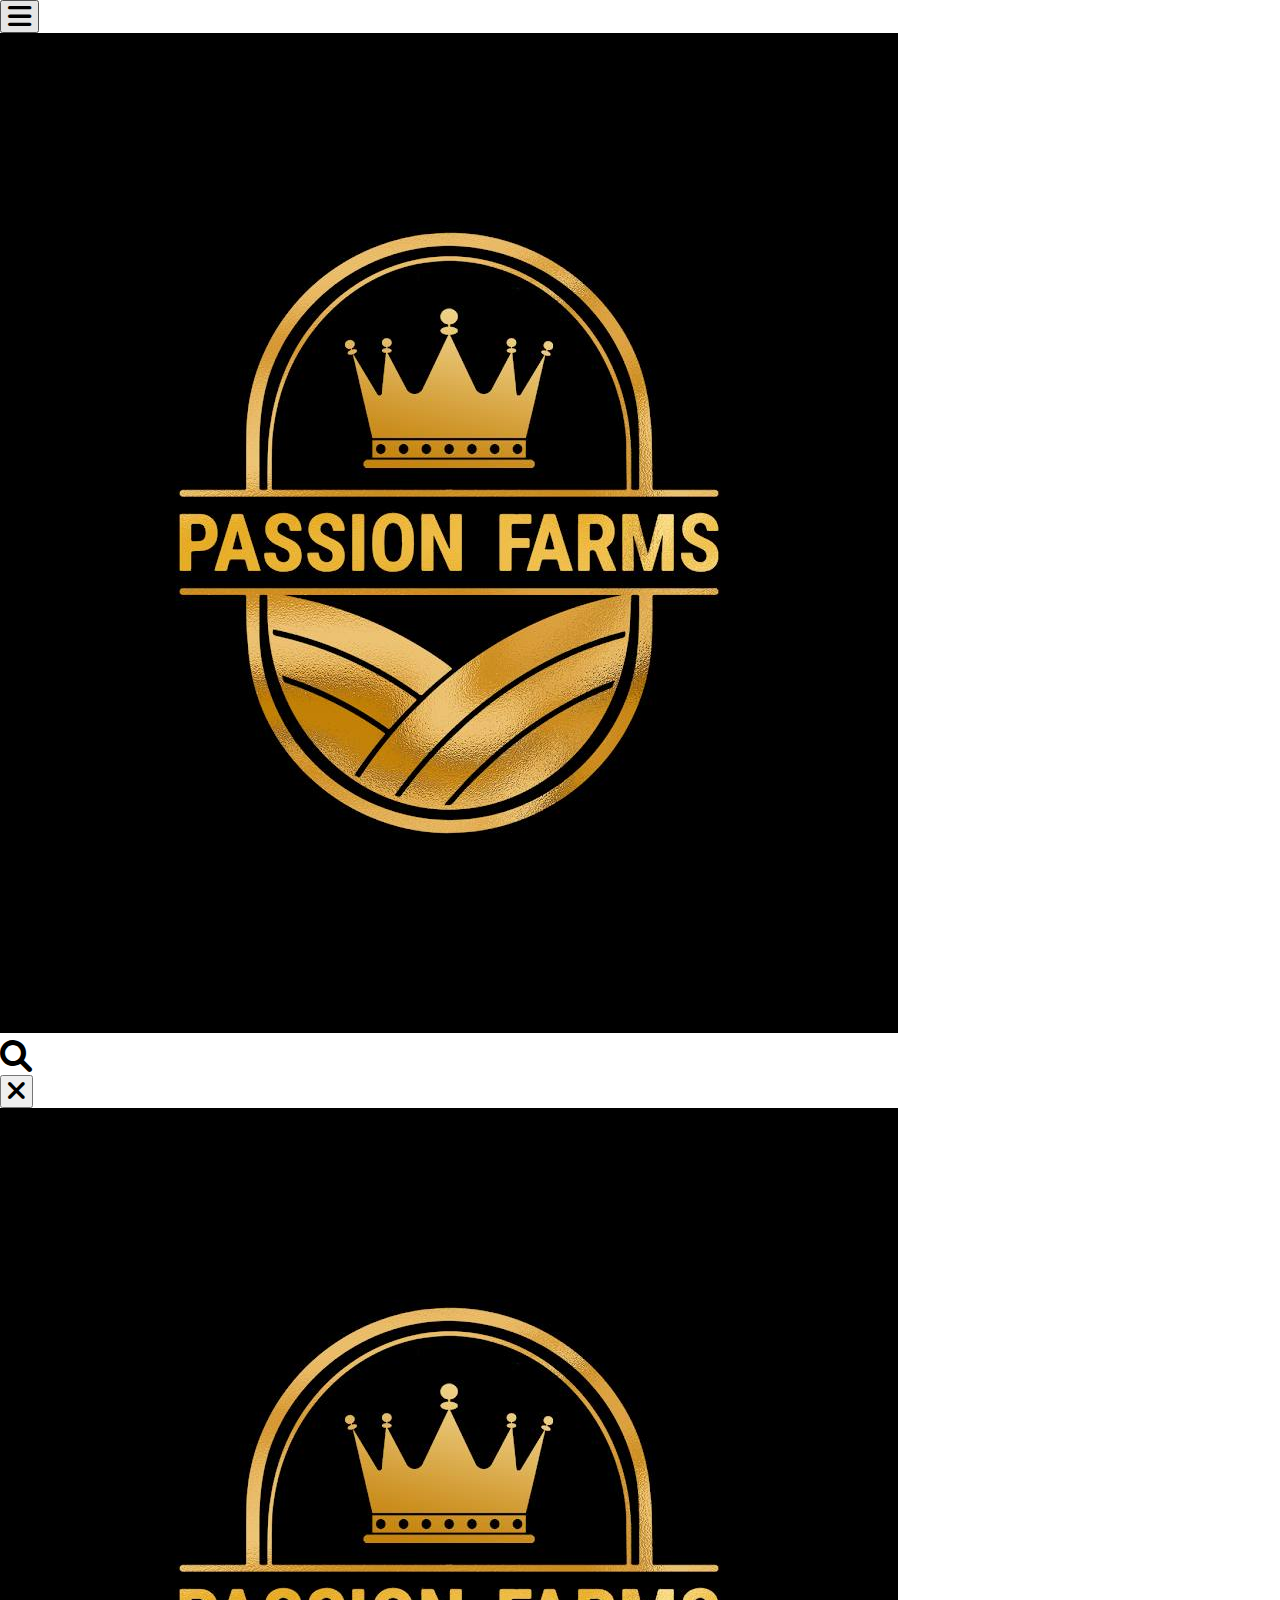
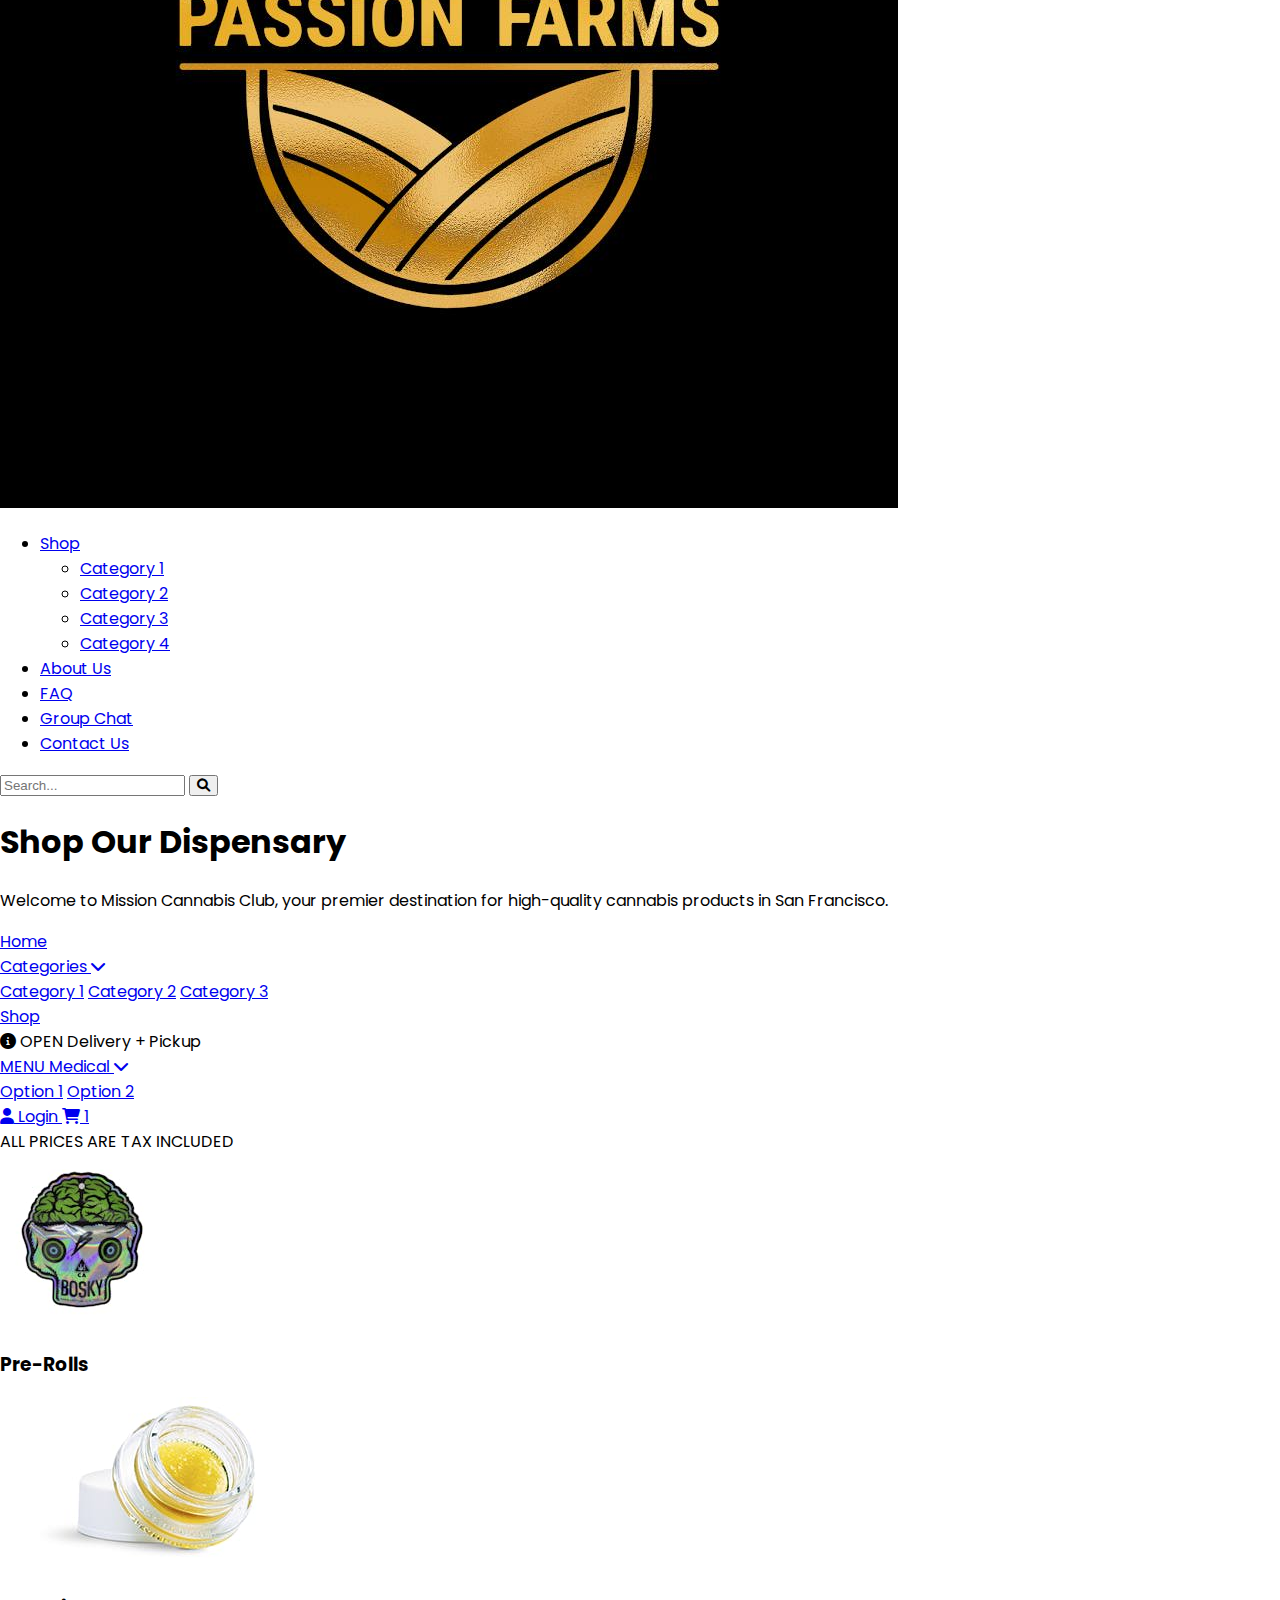
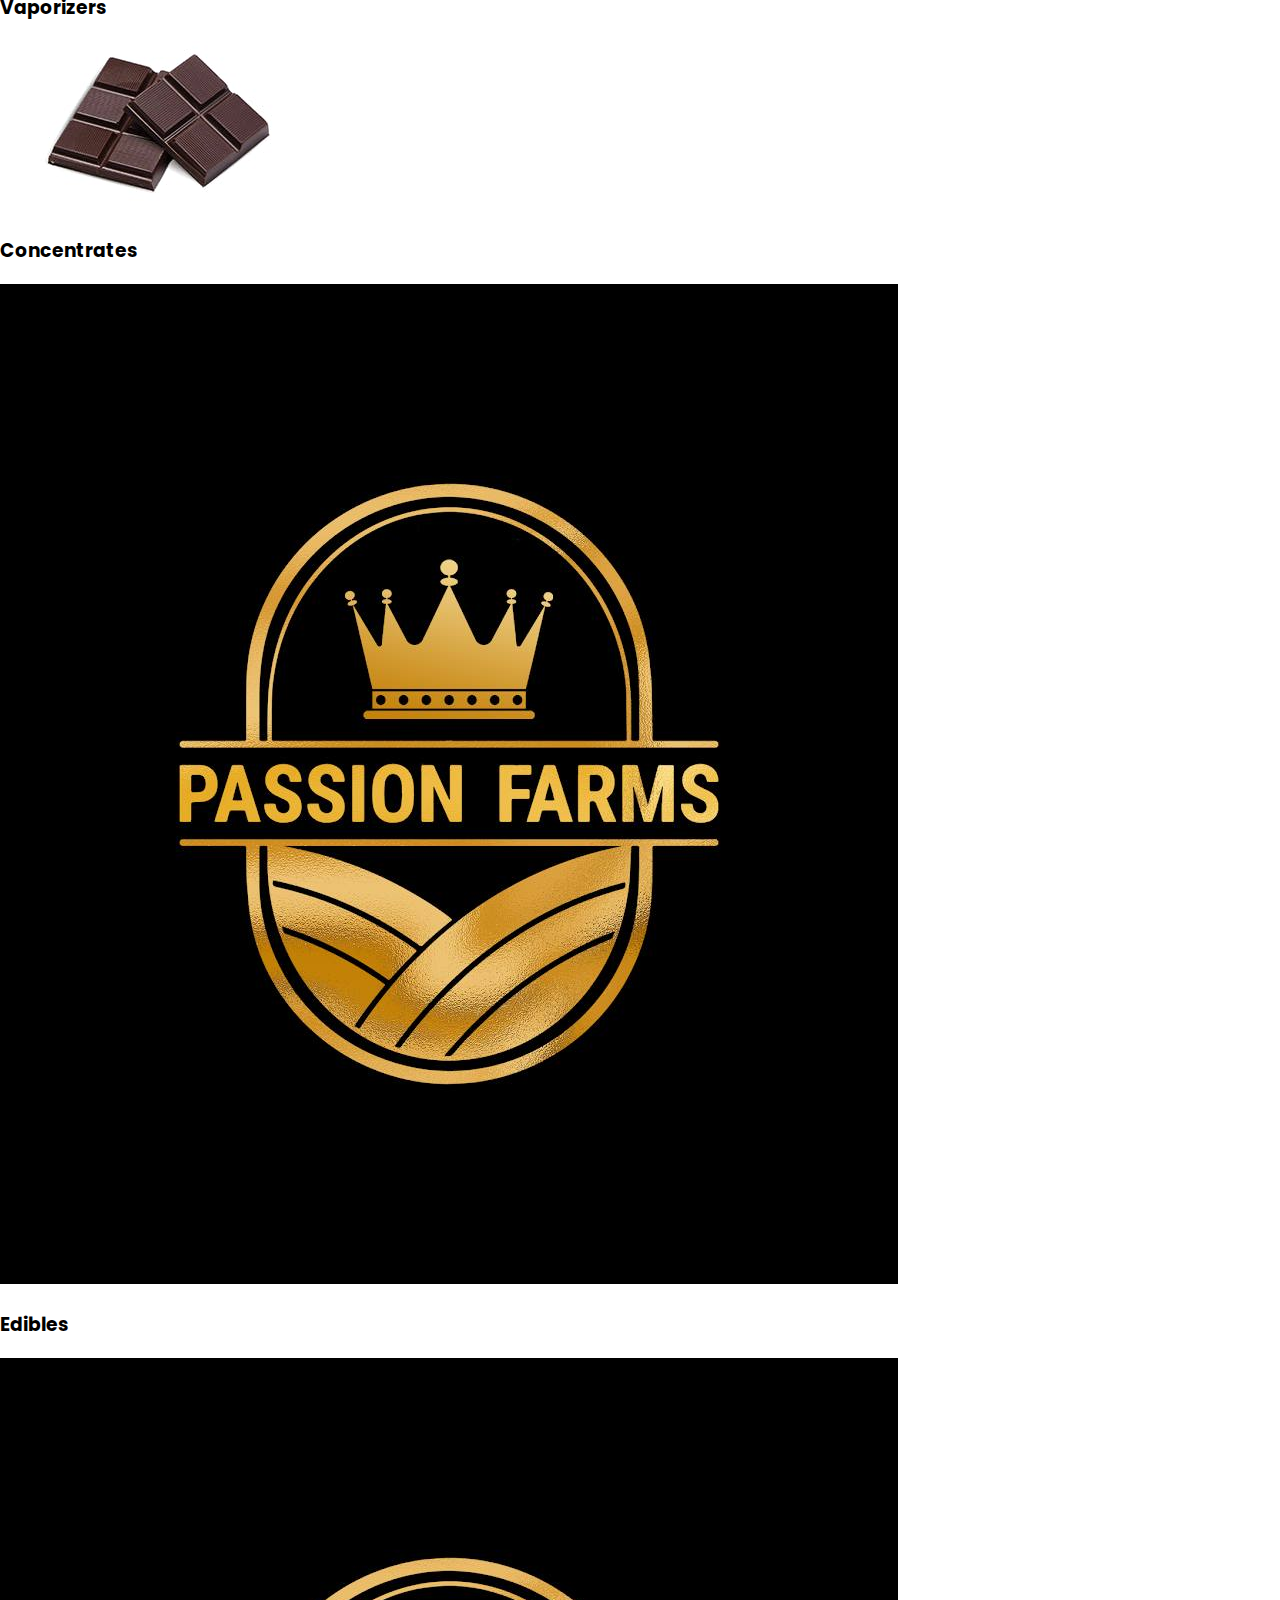
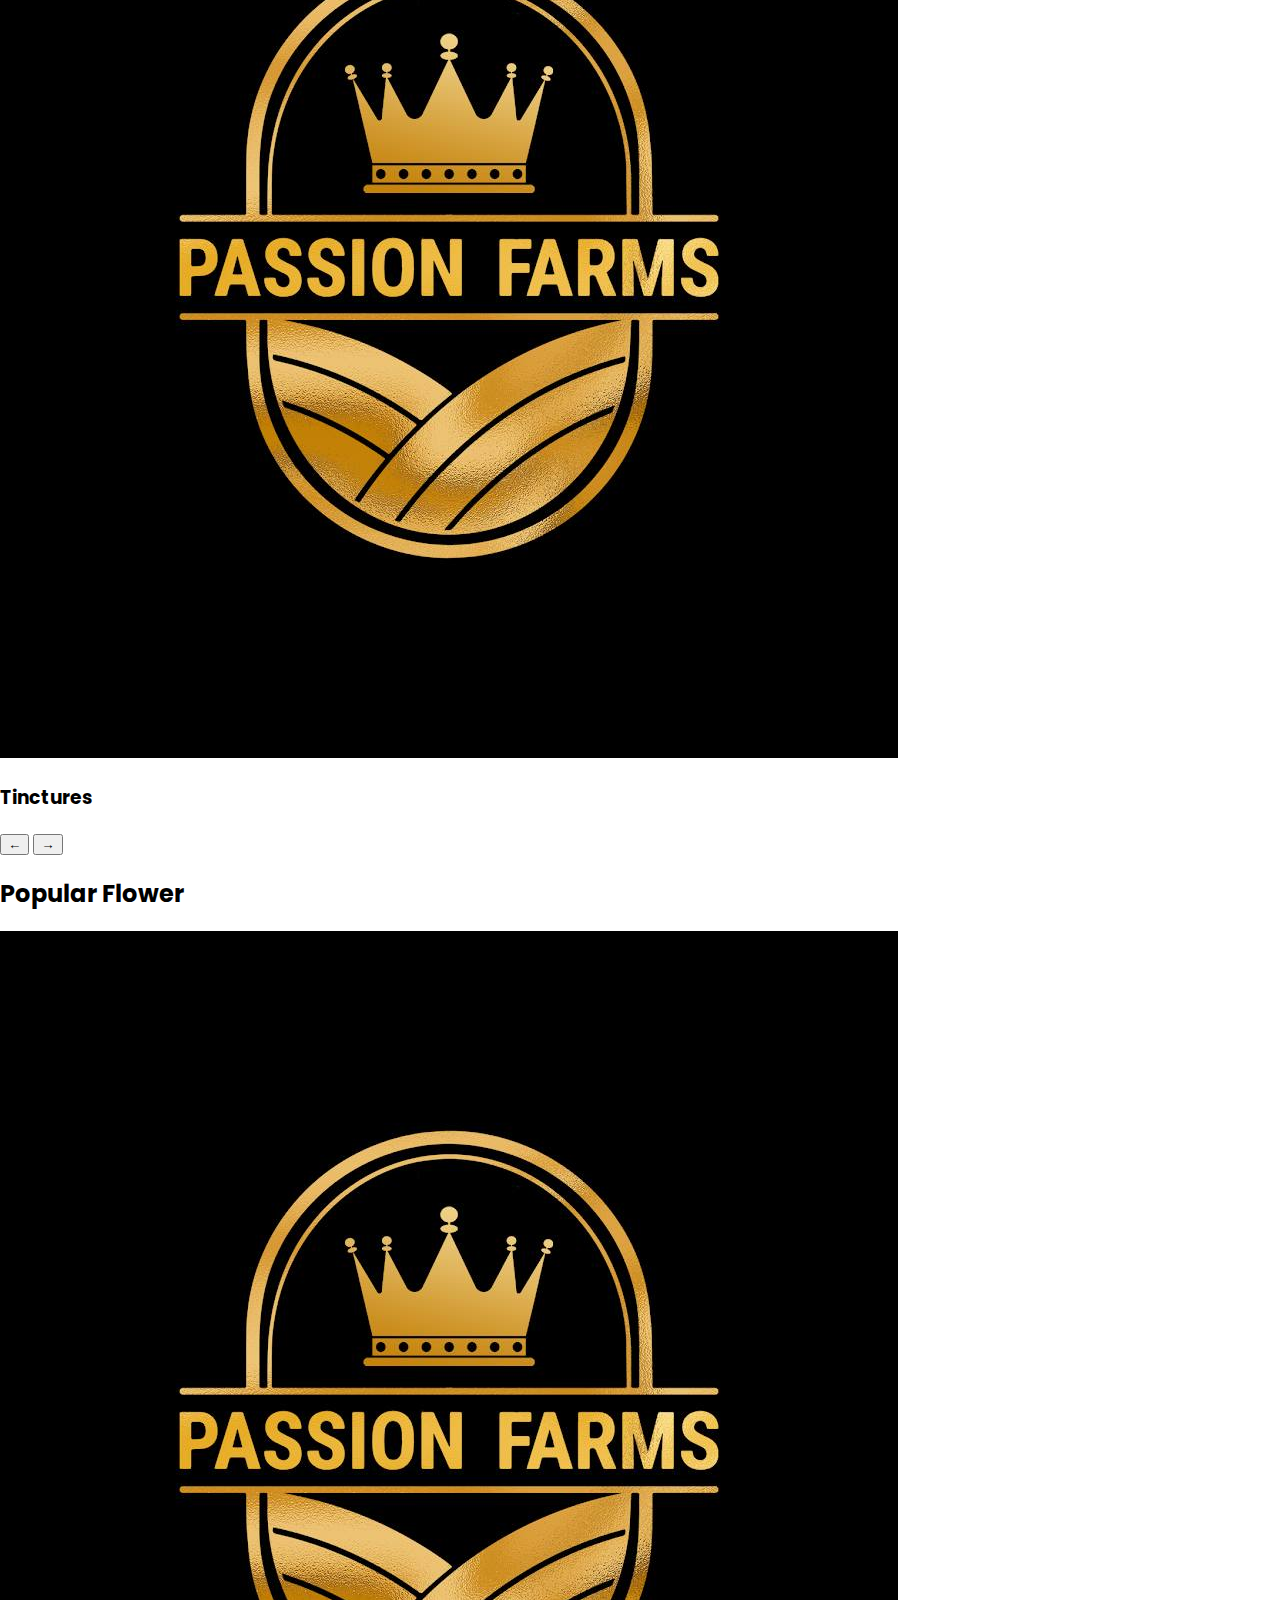
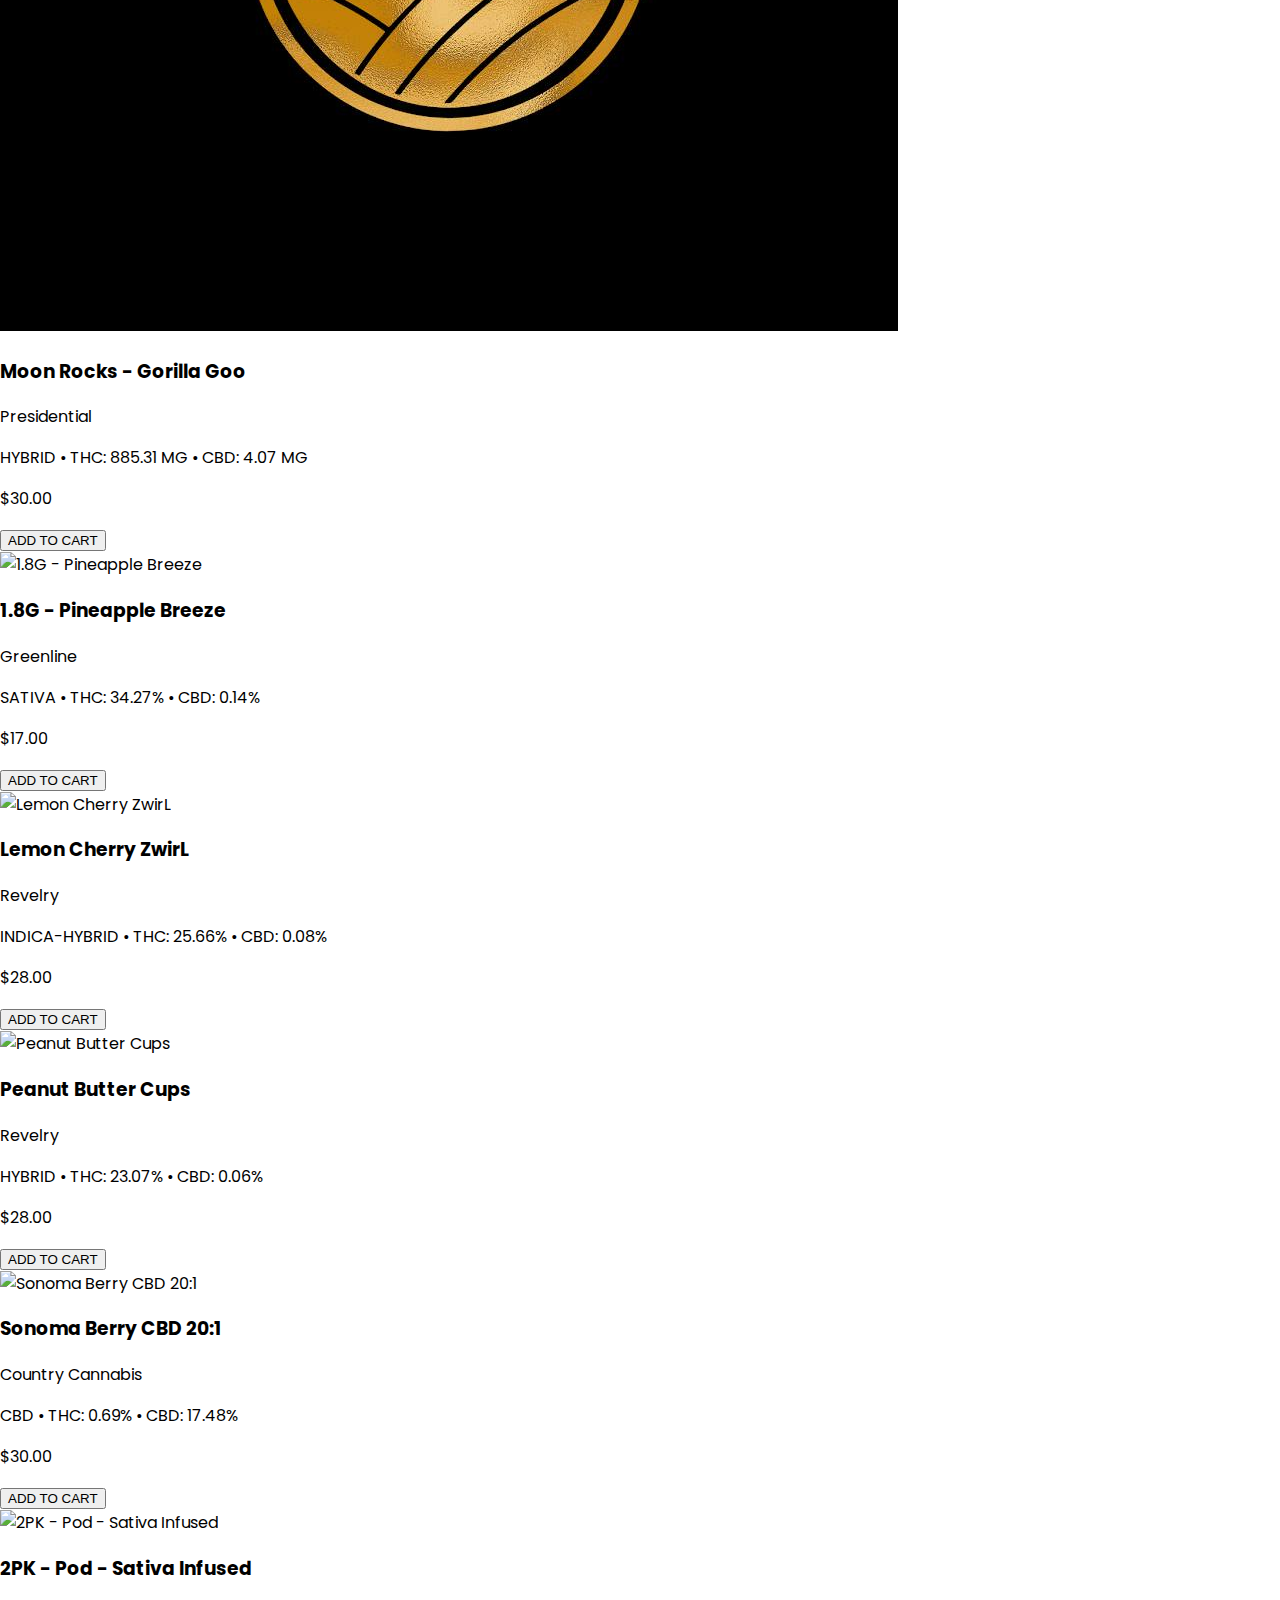
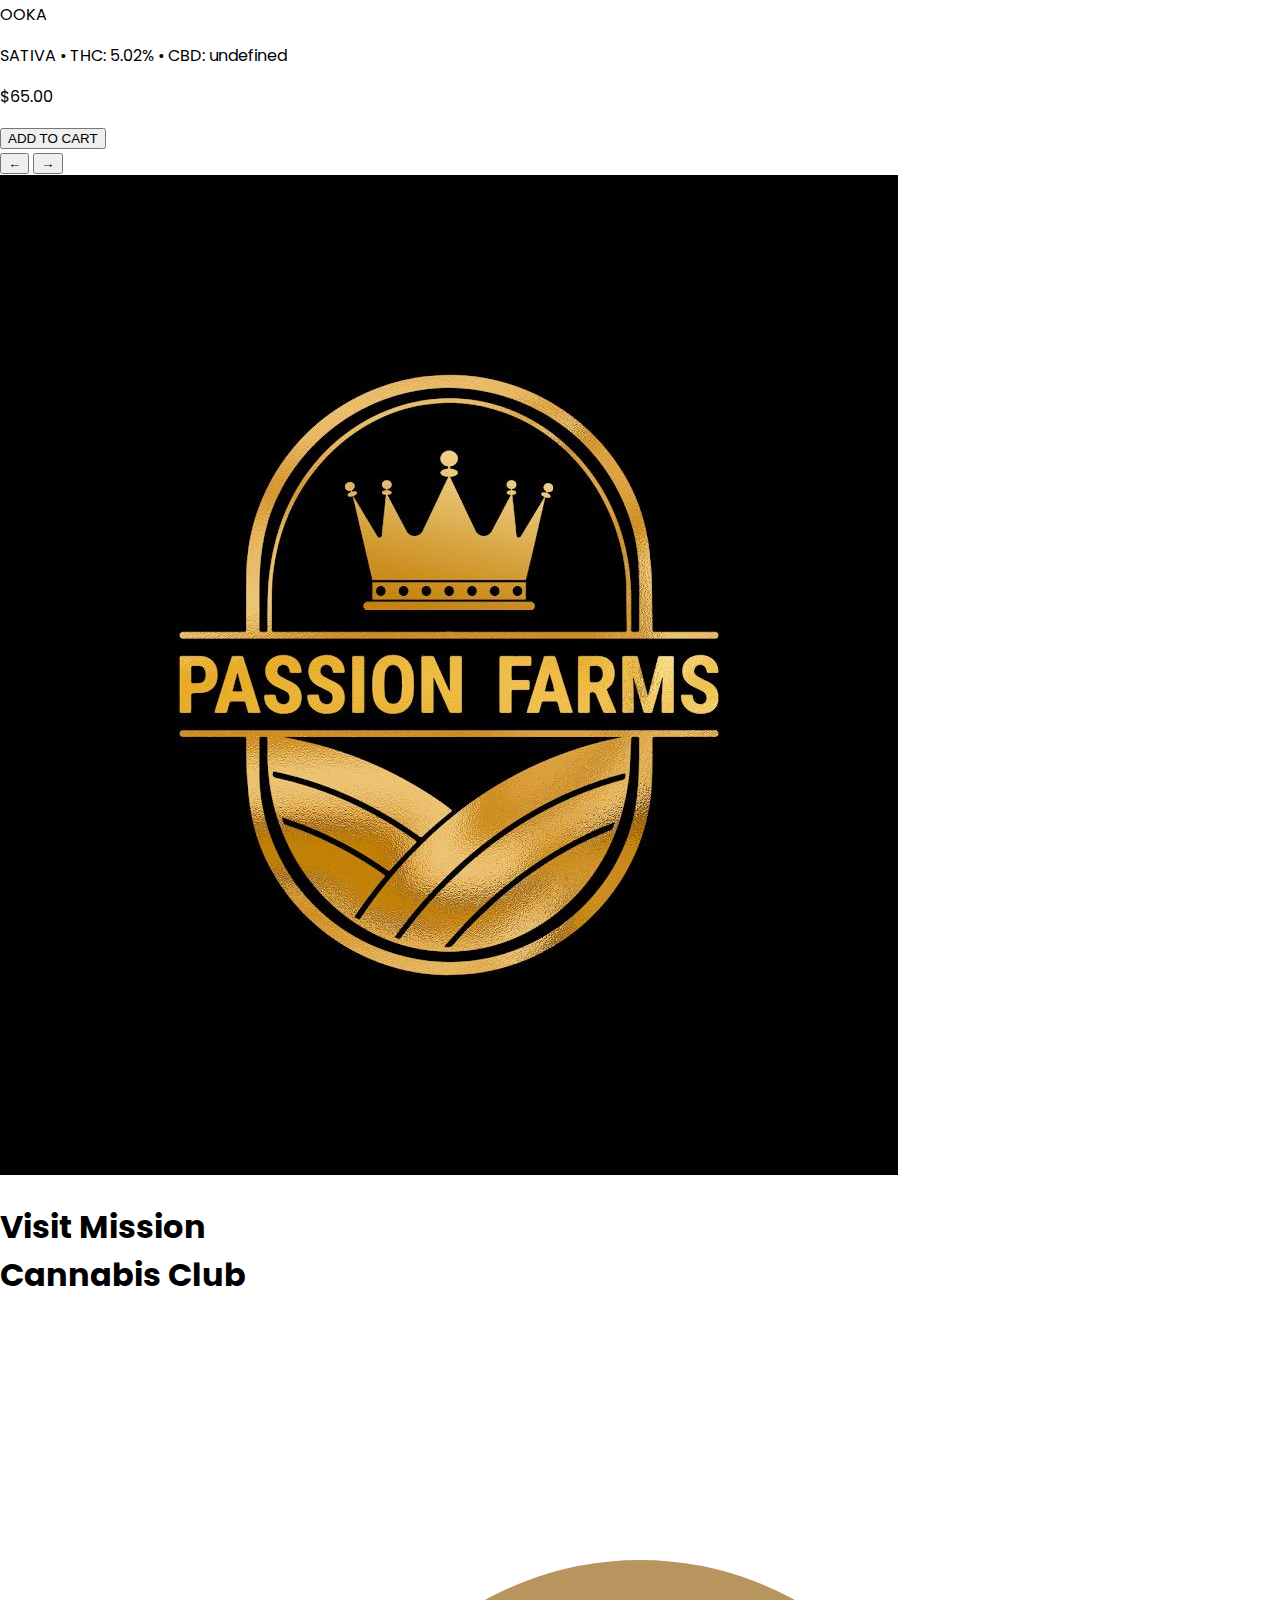
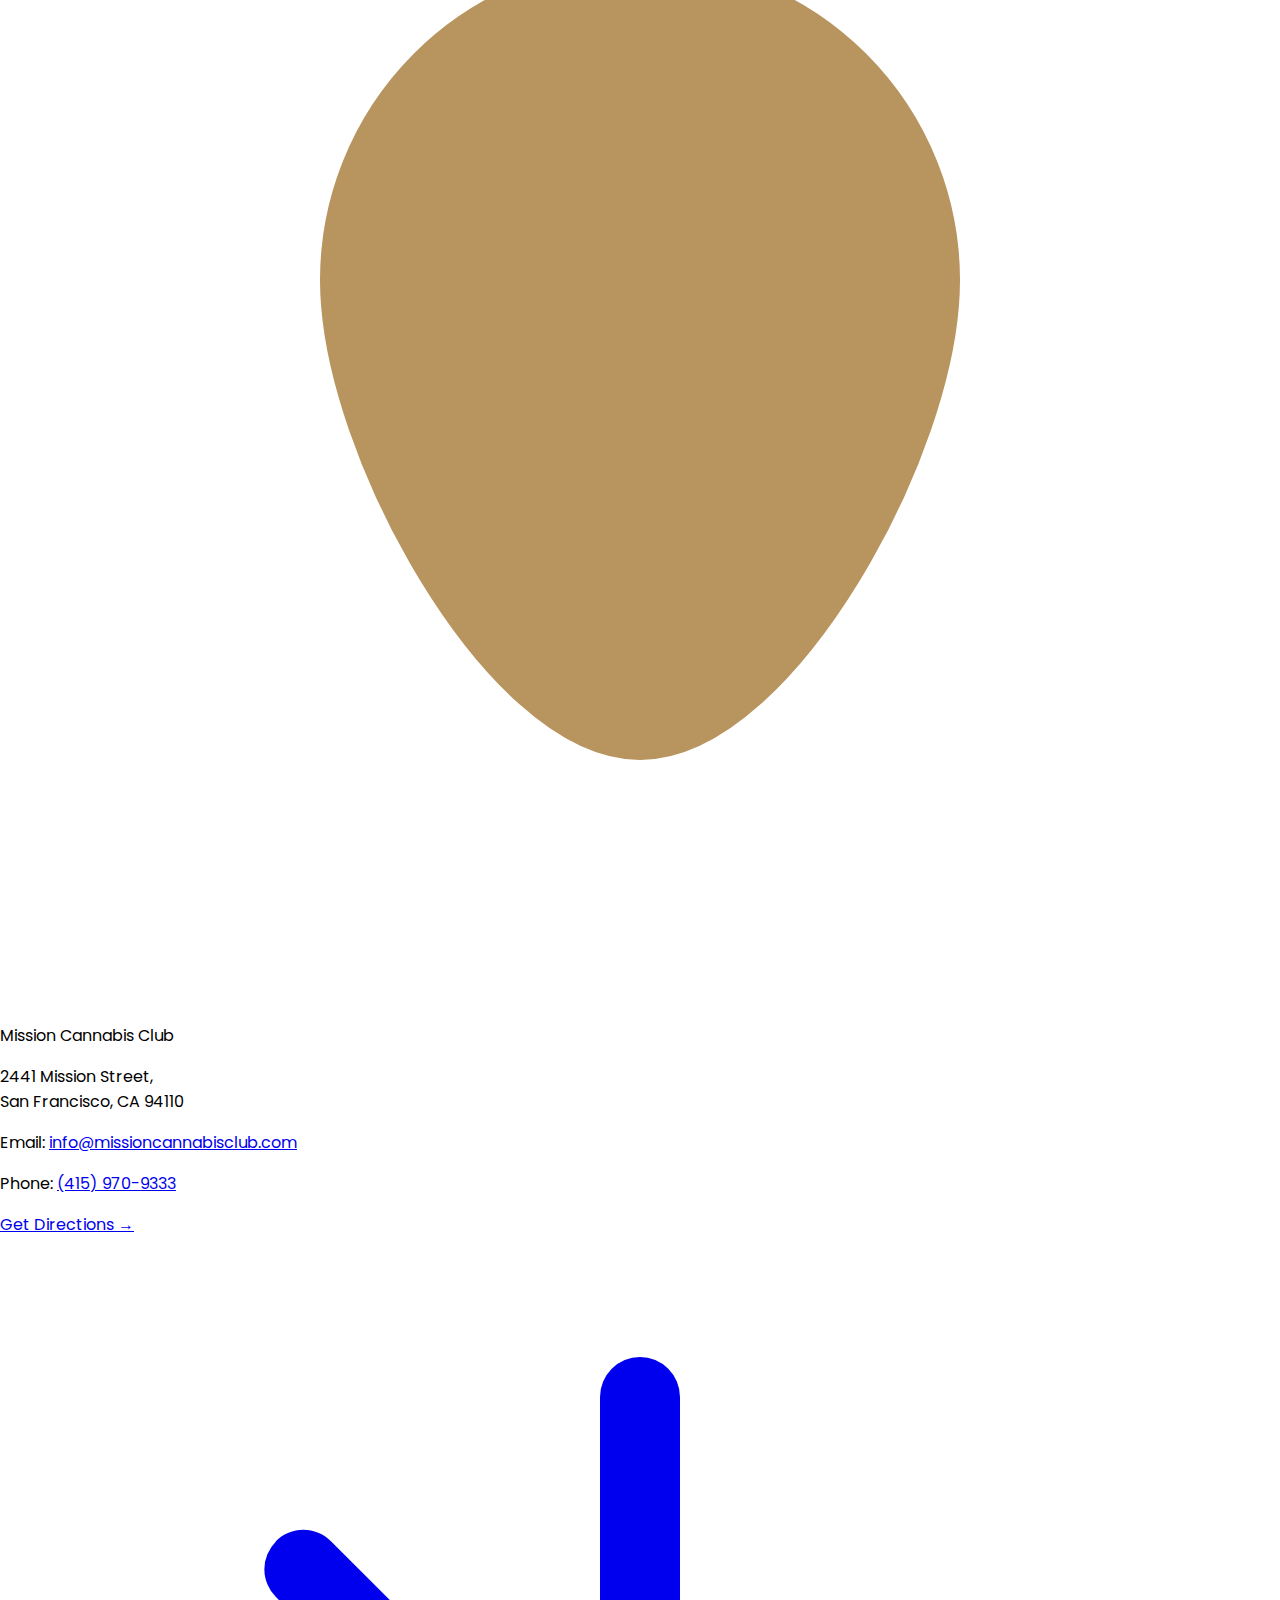
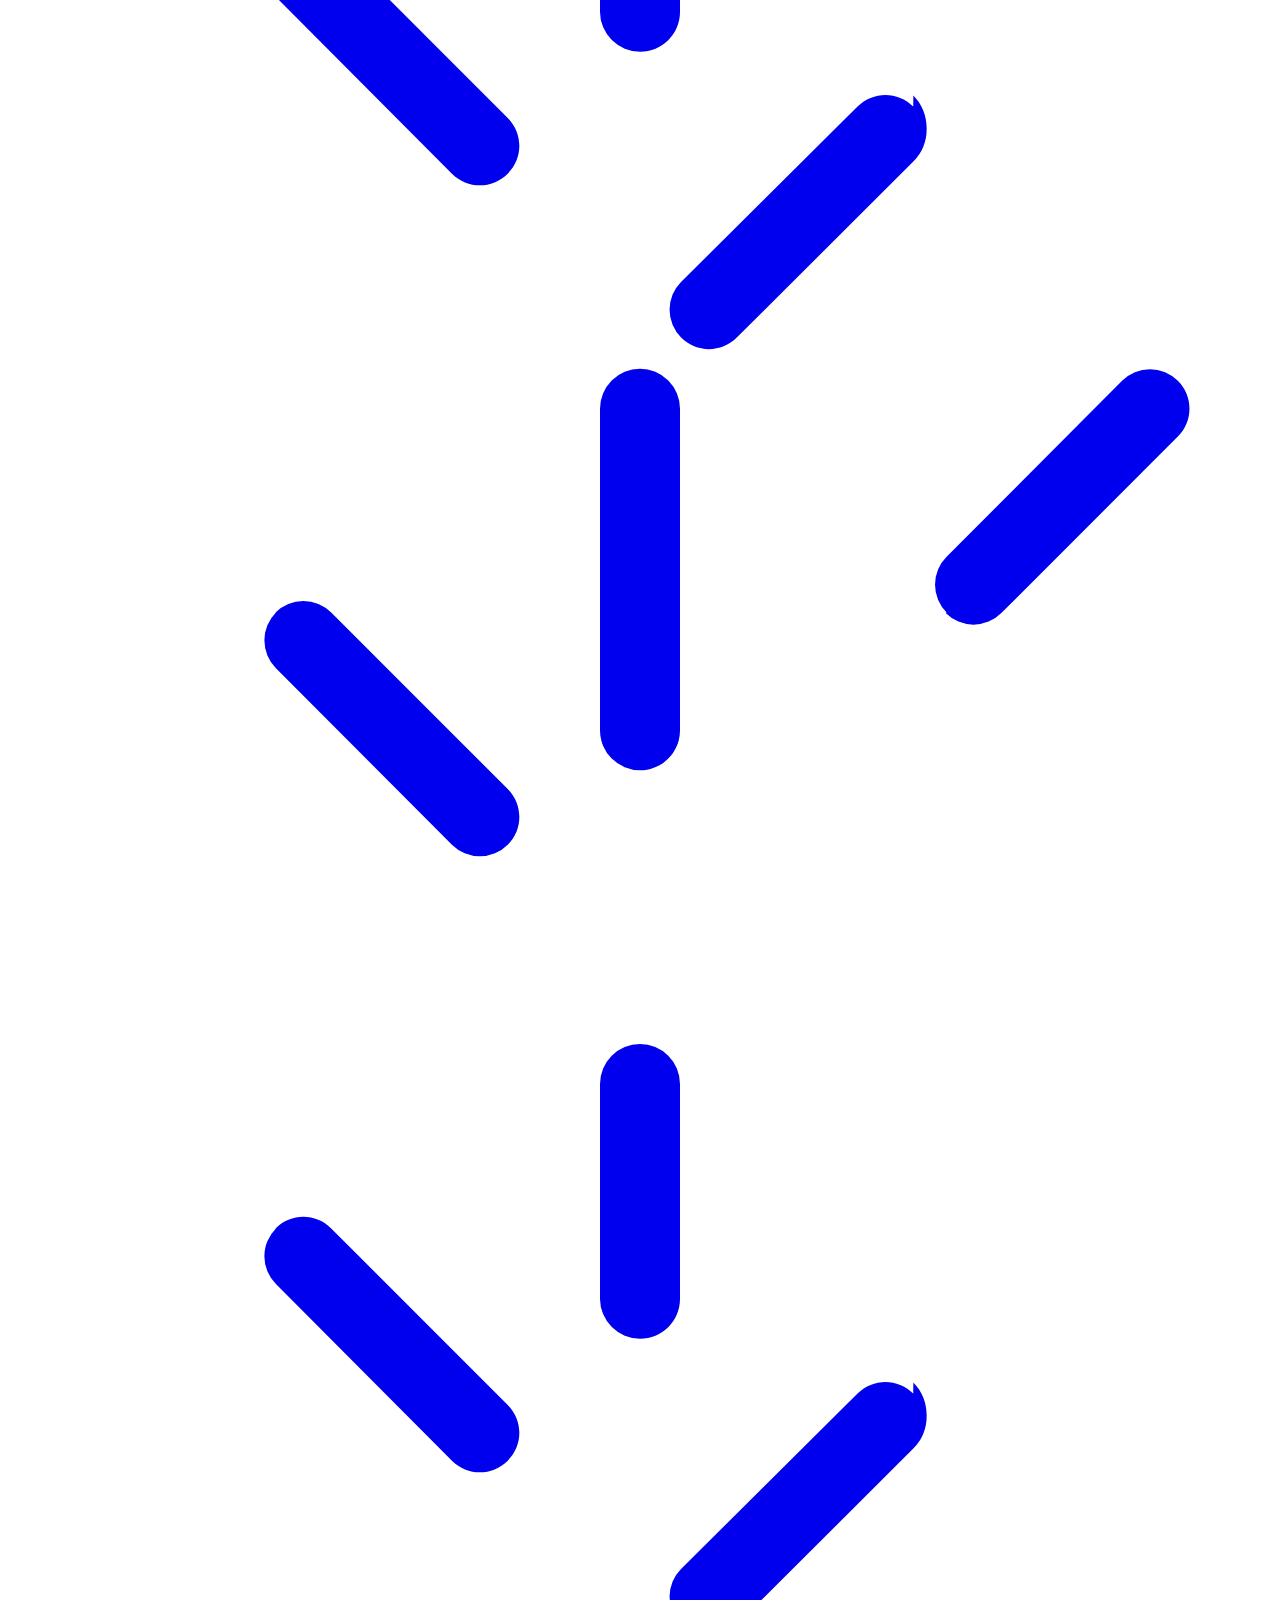
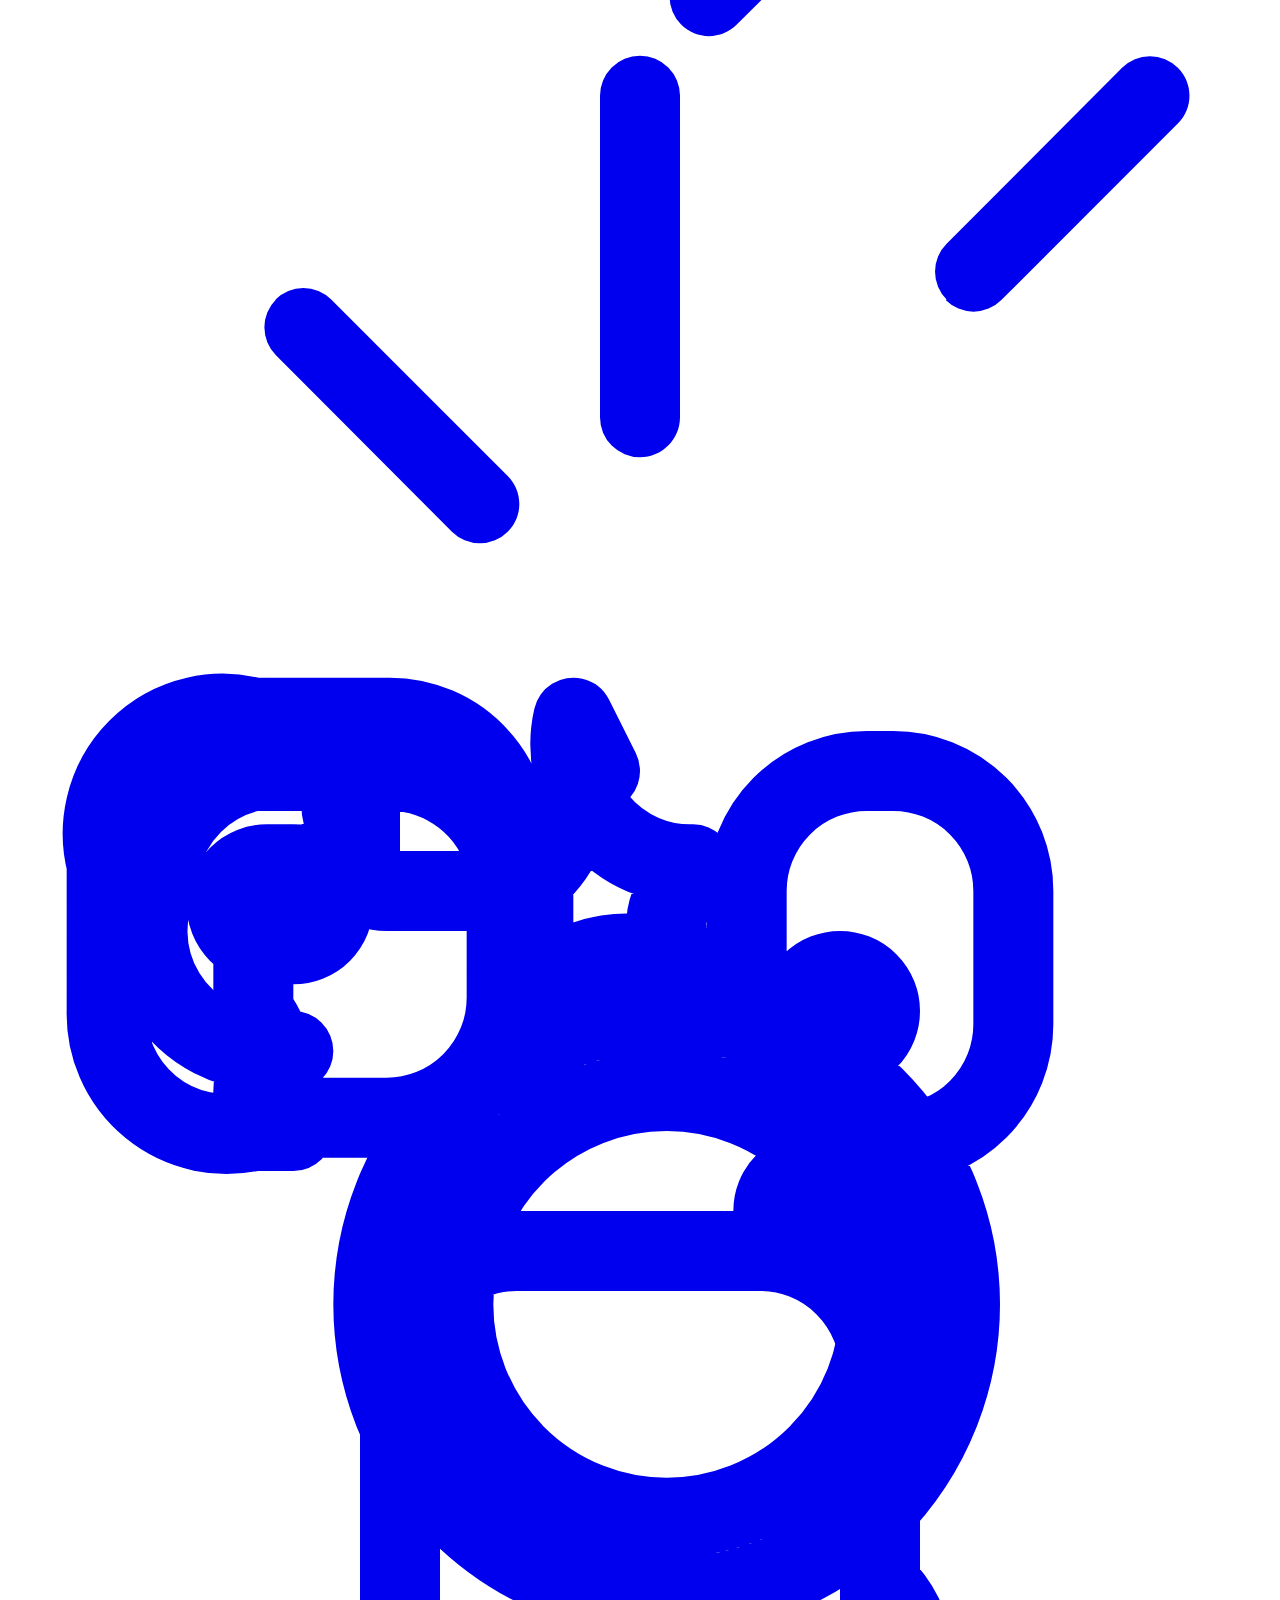
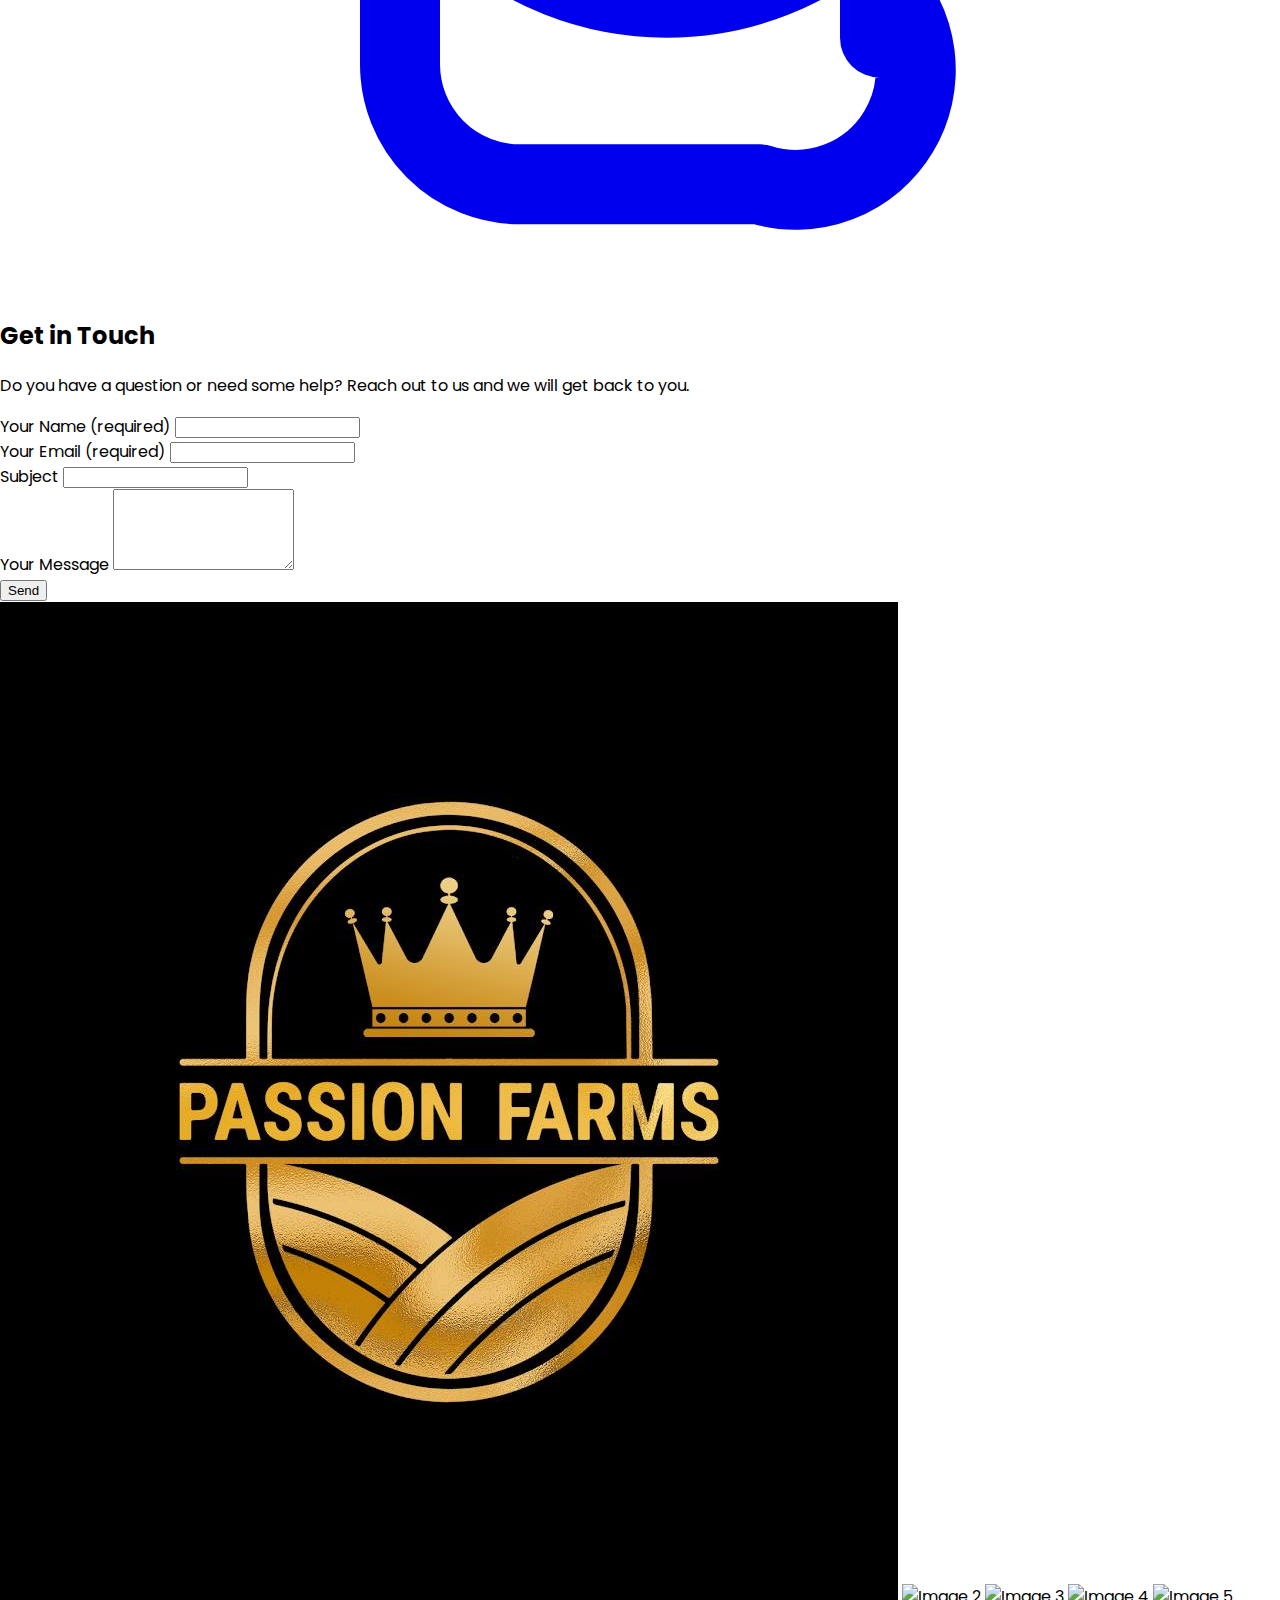
==== indextest.html @ 5ca41d93 "products carousal added" ====
<!DOCTYPE html>
<html lang="en">
  <head>
    <meta charset="UTF-8" />
    <meta name="viewport" content="width=device-width, initial-scale=1.0" />
    <title>Ecommerce Website</title>

    <!-- Tailwind CSS -->
    <script src="https://cdn.tailwindcss.com"></script>

    <!-- Poppins Font -->
    <link
      href="https://fonts.googleapis.com/css2?family=Poppins:wght@300;400;600;700&display=swap"
      rel="stylesheet"
    />

    <!-- Font Awesome for icons -->
    <link
      rel="stylesheet"
      href="https://cdnjs.cloudflare.com/ajax/libs/font-awesome/6.0.0-beta3/css/all.min.css"
    />

    <style>
      body {
        font-family: "Poppins", sans-serif;
        margin: 0;
        padding: 0;
        box-sizing: border-box;
      }
    </style>
  </head>

  <body class="bg-white text-gray-800">
    <!-------------------- NAVBAR -------------------------->
    <!-- NAVBAR -->
    <nav
      id="navbar"
      class="bg-black text-white flex items-center justify-between fixed max-w-full w-full z-50 top-0"
    >
      <!-- Hamburger Icon (For Mobile View) -->
      <div class="flex items-center space-x-4">
        <button
          class="text-white focus:outline-none ml-4 transition-all duration-500 ease-in-out"
          id="menu-button"
        >
          <i class="fas fa-2x fa-bars" id="hamburger-icon"></i>
        </button>
      </div>

      <!-- Logo -->
      <div>
        <img src="./assets/images/logo.JPG" alt="Logo" class="h-24 w-24" />
      </div>

      <!-- Search Icon () -->
      <div class="">
        <i class="fas fa-search text-white fa-2x mr-4"></i>
      </div>
    </nav>

    <!-- Mobile Menu (Hidden by default) -->
    <div
      id="mobile-menu"
      class="hidden fixed inset-0 bg-black text-white z-40 flex-col i transition-all duration-1000 ease-in-out max-w-full w-full"
    >
      <!-- Close Icon (Hidden initially, shown when the menu is open) -->
      <button
        class="absolute top-10 left-96 text-white text-2xl focus:outline-none"
        id="close-button"
      >
        <i class="fas fa-2x fa-times"></i>
      </button>

      <!-- Logo Centered -->
      <div class="mb-8 mt-5 ml-10">
        <img src="./assets/images/logo.JPG" alt="Logo" class="h-16 w-16" />
      </div>

      <!-- Mobile Menu Links -->
      <ul class="text-3xl space-y-6 ml-10 relative md:text-2xl">
        <!-- Menu item with dropdown -->
        <li class="relative group">
          <a href="#" class="hover:text-yellow-500 transition-colors">Shop</a>
          <!-- Dropdown Menu -->
          <ul
            class="-mt-10 ml-36 w-48 bg-black text-white opacity-0 group-hover:opacity-100 transition-opacity duration-300 ease-in-out group-hover:block absolute left-0"
          >
            <li>
              <a
                href="#"
                class="block text-yellow-500 px-2 py-2 hover:bg-gray-800 rounded-xl"
                >Category 1</a
              >
            </li>
            <li>
              <a
                href="#"
                class="block text-yellow-500 px-2 py-2 hover:bg-gray-800 rounded-xl"
                >Category 2</a
              >
            </li>
            <li>
              <a
                href="#"
                class="block text-yellow-500 px-2 py-2 hover:bg-gray-800 rounded-xl"
                >Category 3</a
              >
            </li>
            <li>
              <a
                href="#"
                class="block text-yellow-500 px-2 py-2 hover:bg-gray-800 rounded-xl"
                >Category 4</a
              >
            </li>
          </ul>
        </li>
        <!-- Remaining Menu Items -->
        <li>
          <a href="#" class="hover:text-yellow-500 transition-colors"
            >About Us</a
          >
        </li>
        <li>
          <a href="#" class="hover:text-yellow-500 transition-colors">FAQ</a>
        </li>
        <li>
          <a href="#" class="hover:text-yellow-500 transition-colors"
            >Group Chat</a
          >
        </li>
        <li>
          <a href="#" class="hover:text-yellow-500 transition-colors"
            >Contact Us</a
          >
        </li>
      </ul>

      <!-- Search Bar -->
      <div class="mt-8 ml-5">
        <div class="flex items-center bg-white rounded-full p-2 w-72">
          <input
            type="text"
            placeholder="Search..."
            class="w-full p-2 text-black rounded-l-full focus:outline-none"
          />
          <button class="bg-yellow-500 text-white p-2 rounded-full">
            <i class="fas fa-search"></i>
          </button>
        </div>
      </div>
    </div>

    <!-- Main Content -->

    <div
      class="flex flex-col items-center justify-center h-auto w-full mt-36 mb-12 text-center p-4 md:p-8 lg:p-16"
    >
      <h1 class="text-3xl md:text-4xl lg:text-5xl font-bold text-gray-800">
        Shop Our <span class="text-yellow-600">Dispensary</span>
      </h1>
      <p
        class="mt-4 text-base md:text-lg lg:text-xl max-w-lg md:max-w-xl lg:max-w-3xl"
      >
        Welcome to Mission Cannabis Club, your premier destination for
        high-quality cannabis products in San Francisco.
      </p>
    </div>

    <!-------------------------- Header Section ------------------------------->

    <section>
      <header class="bg-gray-100 border-b border-gray-300 mb-16">
        <nav class="flex justify-between items-center px-6 py-4 w-full">
          <!-- Left Navigation Links -->
          <div class="flex space-x-8 items-center">
            <a href="#" class="hover:text-gray-700">Home</a>

            <!-- Categories Dropdown -->
            <div class="relative group">
              <a href="#" class="hover:text-gray-700 flex items-center">
                Categories <i class="fas fa-chevron-down ml-1"></i>
              </a>
              <div
                class="absolute left-0 hidden mt-2 w-40 bg-white shadow-md border group-hover:block"
              >
                <a
                  href="#"
                  class="block px-4 py-2 text-gray-600 hover:bg-gray-100"
                  >Category 1</a
                >
                <a
                  href="#"
                  class="block px-4 py-2 text-gray-600 hover:bg-gray-100"
                  >Category 2</a
                >
                <a
                  href="#"
                  class="block px-4 py-2 text-gray-600 hover:bg-gray-100"
                  >Category 3</a
                >
              </div>
            </div>

            <a href="#" class="hover:text-gray-700 flex items-center"> Shop </a>
          </div>

          <!-- Right Section (Open status, Menu, Login, Cart) -->
          <div class="flex items-center space-x-6">
            <!-- Open status -->
            <div class="flex items-center space-x-1 text-green-600">
              <i class="fas fa-info-circle"></i>
              <span>OPEN</span>
              <span class="text-gray-500 ml-4">Delivery + Pickup</span>
            </div>

            <!-- Medical Menu Dropdown -->
            <div class="relative group">
              <a href="#" class="hover:text-gray-700 flex items-center">
                MENU Medical <i class="fas fa-chevron-down ml-1"></i>
              </a>
              <div
                class="absolute right-0 hidden mt-2 w-40 bg-white shadow-md border group-hover:block"
              >
                <a
                  href="#"
                  class="block px-4 py-2 text-gray-600 hover:bg-gray-100"
                  >Option 1</a
                >
                <a
                  href="#"
                  class="block px-4 py-2 text-gray-600 hover:bg-gray-100"
                  >Option 2</a
                >
              </div>
            </div>

            <!-- Login Icon -->
            <a href="#" class="hover:text-gray-700 flex items-center">
              <i class="fas fa-user"></i> <span class="ml-1">Login</span>
            </a>

            <!-- Cart Icon -->
            <a href="#" class="hover:text-gray-700 flex items-center relative">
              <i class="fas fa-shopping-cart text-yellow-600"></i>
              <span class="ml-1">1</span>
            </a>
          </div>
        </nav>
      </header>

      <!-- Notification Bar -->
      <div class="bg-orange-100 text-center py-3 text-4xl text-gray-600">
        ALL PRICES ARE TAX INCLUDED
      </div>
    </section>

    <!-----------------------------CATEGORY SECTION  ------------------>
    <section class="bg-gray-100 p-8">
      <!-- Carousel Container -->
      <div class="relative max-w-full overflow-hidden">
        <!-- Carousel Items -->
        <div
          id="carousel-items"
          class="flex transition-transform duration-500 ease-in-out"
        >
          <!-- Item 1 -->
          <div class="w-full md:w-1/5 flex-none p-4">
            <div class="bg-white rounded-lg shadow-md p-6 text-center">
              <img
                src="./assets/images/bosky.jfif"
                alt="Pre-Rolls"
                class="mx-auto w-20 h-20 mb-4"
              />
              <h3 class="text-lg font-semibold">Pre-Rolls</h3>
            </div>
          </div>

          <!-- Item 2 -->
          <div class="w-full md:w-1/5 flex-none p-4">
            <div class="bg-white rounded-lg shadow-md p-6 text-center">
              <img
                src="./assets/images/concentrates-1.jfif"
                alt="Vaporizers"
                class="mx-auto w-20 h-20 mb-4"
              />
              <h3 class="text-lg font-semibold">Vaporizers</h3>
            </div>
          </div>

          <!-- Item 3 -->
          <div class="w-full md:w-1/5 flex-none p-4">
            <div class="bg-white rounded-lg shadow-md p-6 text-center">
              <img
                src="./assets/images/edibles-1.jfif"
                alt="Concentrates"
                class="mx-auto w-20 h-20 mb-4"
              />
              <h3 class="text-lg font-semibold">Concentrates</h3>
            </div>
          </div>

          <!-- Item 4 -->
          <div class="w-full md:w-1/5 flex-none p-4">
            <div class="bg-white rounded-lg shadow-md p-6 text-center">
              <img
                src="./assets/images/logo.JPG"
                alt="Edibles"
                class="mx-auto w-20 h-20 mb-4"
              />
              <h3 class="text-lg font-semibold">Edibles</h3>
            </div>
          </div>

          <!-- Item 5 -->
          <div class="w-full md:w-1/5 flex-none p-4">
            <div class="bg-white rounded-lg shadow-md p-6 text-center">
              <img
                src="./assets/images/logo.JPG"
                alt="Tinctures"
                class="mx-auto w-20 h-20 mb-4"
              />
              <h3 class="text-lg font-semibold">Tinctures</h3>
            </div>
          </div>
        </div>
      </div>

      <!-- Navigation Buttons -->
      <div class="flex justify-between mt-4">
        <button
          id="prevBtn"
          class="bg-gray-800 text-white p-2 rounded-lg focus:outline-none"
        >
          &#8592;
        </button>
        <button
          id="nextBtn"
          class="bg-gray-800 text-white p-2 rounded-lg focus:outline-none"
        >
          &#8594;
        </button>
      </div>
    </section>

    <script>
      const carouselItems = document.getElementById("carousel-items");
      const nextBtn = document.getElementById("nextBtn");
      const prevBtn = document.getElementById("prevBtn");

      let currentIndex = 0;

      nextBtn.addEventListener("click", () => {
        if (currentIndex < 4) {
          // Adjust based on number of items
          currentIndex++;
          carouselItems.style.transform = `translateX(-${currentIndex * 100}%)`;
        }
      });

      prevBtn.addEventListener("click", () => {
        if (currentIndex > 0) {
          currentIndex--;
          carouselItems.style.transform = `translateX(-${currentIndex * 100}%)`;
        }
      });
    </script>

    <!-----------------------PRODUCT SECTION -------------------- -->
    <section class="bg-white p-6">
      <!-- Carousel Container -->
      <div class="relative max-w-full overflow-hidden">
        <h2 class="text-2xl font-bold mb-4">Popular Flower</h2>
        <div
          id="carousel-items1"
          class="flex transition-transform duration-500 ease-in-out"
        >
          <!-- Product Cards will be injected here from the JSON file -->
        </div>
      </div>

      <!-- Navigation Buttons -->
      <div class="flex justify-between mt-4">
        <button
          id="prevBtn1"
          class="bg-gray-800 text-white p-2 rounded-lg focus:outline-none"
        >
          &#8592;
        </button>
        <button
          id="nextBtn1"
          class="bg-gray-800 text-white p-2 rounded-lg focus:outline-none"
        >
          &#8594;
        </button>
      </div>
    </section>

    <script>
      const productData = [
        {
          name: "Moon Rocks - Gorilla Goo",
          brand: "Presidential",
          price: "$30.00",
          thc: "885.31 MG",
          cbd: "4.07 MG",
          type: "HYBRID",
          image: "./assets/images/logo.JPG",
        },
        {
          name: "1.8G - Pineapple Breeze",
          brand: "Greenline",
          price: "$17.00",
          thc: "34.27%",
          cbd: "0.14%",
          type: "SATIVA",
          image: "path-to-image",
        },
        {
          name: "Lemon Cherry ZwirL",
          brand: "Revelry",
          price: "$28.00",
          thc: "25.66%",
          cbd: "0.08%",
          type: "INDICA-HYBRID",
          image: "path-to-image",
        },
        {
          name: "Peanut Butter Cups",
          brand: "Revelry",
          price: "$28.00",
          thc: "23.07%",
          cbd: "0.06%",
          type: "HYBRID",
          image: "path-to-image",
        },
        {
          name: "Sonoma Berry CBD 20:1",
          brand: "Country Cannabis",
          price: "$30.00",
          thc: "0.69%",
          cbd: "17.48%",
          type: "CBD",
          image: "path-to-image",
        },
        {
          name: "2PK - Pod - Sativa Infused",
          brand: "OOKA",
          price: "$65.00",
          thc: "5.02%",
          type: "SATIVA",
          image: "path-to-image",
        },
      ];

      const carouselItems1 = document.getElementById("carousel-items1");

      // Inject product data into the carousel
      function loadProducts(products) {
        products.forEach((product) => {
          const productCard = `
          <div class="w-full md:w-1/6 flex-none p-4">
            <div class="bg-gray-100 rounded-lg shadow-md p-4 text-center">
              <img src="${product.image}" alt="${product.name}" class="mx-auto w-20 h-20 mb-4">
              <h3 class="text-md font-semibold">${product.name}</h3>
              <p class="text-gray-500">${product.brand}</p>
              <p class="text-sm">${product.type} • THC: ${product.thc} • CBD: ${product.cbd}</p>
              <p class="text-xl font-bold text-orange-600">${product.price}</p>
              <button class="mt-2 bg-yellow-400 hover:bg-orange-500 text-white py-2 px-4 rounded">ADD TO CART</button>
            </div>
          </div>
        `;
          carouselItems1.innerHTML += productCard;
        });
      }

      loadProducts(productData);

      // Carousel Navigation
      const nextBtn1 = document.getElementById("nextBtn");
      const prevBtn1 = document.getElementById("prevBtn");
      let currentIndex1 = 0;

      nextBtn1.addEventListener("click", () => {
        if (currentIndex1 < productData.length - 1) {
          currentIndex1++;
          carouselItems1.style.transform = `translateX(-${
            currentIndex1 * 100
          }%)`;
        }
      });

      prevBtn.addEventListener("click", () => {
        if (currentIndex1 > 0) {
          currentIndex1--;
          carouselItems1.style.transform = `translateX(-${
            currentIndex1 * 100
          }%)`;
        }
      });
    </script>

    <!--------------------GET IN TOUCH  -------------------->
    <section class="min-h-screen p-8">
      <!-- Container for the whole layout -->
      <div
        class="bg-[#b8945f] max-w-4xl mx-auto grid grid-cols-1 md:grid-cols-2 gap-8 items-center"
      >
        <!-- Left Section: Location and Info -->
        <div>
          <!-- Logo and Title -->
          <img
            src="./assets/images/logo.JPG"
            alt="Cannabis Club Logo"
            class="w-24 mb-4"
          />
          <h1 class="text-4xl font-bold text-gray-800">
            Visit Mission <br />
            <span class="text-[#b8945f]">Cannabis Club</span>
          </h1>

          <!-- Address and Contact Info -->
          <div class="mt-4">
            <div class="flex items-start gap-2">
              <svg
                xmlns="http://www.w3.org/2000/svg"
                fill="#b8945f"
                viewBox="0 0 24 24"
                stroke-width="1.5"
                stroke="#b8945f"
                class="w-6 h-6"
              >
                <path
                  stroke-linecap="round"
                  stroke-linejoin="round"
                  d="M17.25 10.5c0 3.038-3 8.25-5.25 8.25S6.75 13.538 6.75 10.5A5.25 5.25 0 0112 5.25 5.25 5.25 0 0117.25 10.5z"
                />
                <path
                  stroke-linecap="round"
                  stroke-linejoin="round"
                  d="M12 12a1.5 1.5 0 100-3 1.5 1.5 0 000 3z"
                />
              </svg>
              <div>
                <p class="font-semibold text-lg">Mission Cannabis Club</p>
                <p>
                  2441 Mission Street,<br />
                  San Francisco, CA 94110
                </p>
                <p>
                  Email:
                  <a
                    href="mailto:info@missioncannabisclub.com"
                    class="text-[#b8945f]"
                    >info@missioncannabisclub.com</a
                  >
                </p>
                <p>
                  Phone:
                  <a href="tel:+14159709333" class="text-[#b8945f]"
                    >(415) 970-9333</a
                  >
                </p>
              </div>
            </div>

            <!-- Get Directions link -->
            <a
              href="#"
              class="inline-block mt-4 text-[#b8945f] font-semibold hover:underline"
            >
              Get Directions &rarr;
            </a>
          </div>

          <!-- Social Media Icons -->
          <div class="flex gap-4 mt-6">
            <!-- Yelp -->
            <a href="#" class="bg-[#b8945f] text-white p-2 rounded-full">
              <svg
                xmlns="http://www.w3.org/2000/svg"
                viewBox="0 0 24 24"
                fill="currentColor"
                class="w-5 h-5"
              >
                <path
                  d="M12 2.25a.75.75 0 01.75.75v4.029c0 .414-.336.746-.75.746a.75.75 0 01-.75-.746V3a.75.75 0 01.75-.75zm0 11.47a.75.75 0 01.75.75v6.03c0 .414-.336.75-.75.75a.75.75 0 01-.75-.75v-6.03a.75.75 0 01.75-.75zm5.125-5.125c.164.165.25.38.25.62a.876.876 0 01-.25.621l-3.31 3.3c-.29.29-.756.29-1.044 0a.737.737 0 01-.002-1.042l3.31-3.29c.29-.29.756-.29 1.044 0zM5.166 5.708c.29-.29.756-.29 1.044 0l3.31 3.31c.29.29.29.756 0 1.044-.29.29-.756.29-1.046 0l-3.3-3.31a.736.736 0 010-1.044zm12.583 12.583a.736.736 0 010-1.044l3.29-3.3a.736.736 0 011.046 0c.29.29.29.756 0 1.044l-3.31 3.31a.736.736 0 01-1.044 0zm-12.583 0a.736.736 0 011.044 0l3.31 3.31c.29.29.29.756 0 1.044a.737.737 0 01-1.046 0l-3.3-3.31a.737.737 0 010-1.044z"
                />
              </svg>
            </a>
            <!-- Google Plus -->
            <a href="#" class="bg-[#b8945f] text-white p-2 rounded-full">
              <svg
                xmlns="http://www.w3.org/2000/svg"
                viewBox="0 0 24 24"
                fill="currentColor"
                class="w-5 h-5"
              >
                <path
                  d="M12 2.25a.75.75 0 01.75.75v4.029c0 .414-.336.746-.75.746a.75.75 0 01-.75-.746V3a.75.75 0 01.75-.75zm0 11.47a.75.75 0 01.75.75v6.03c0 .414-.336.75-.75.75a.75.75 0 01-.75-.75v-6.03a.75.75 0 01.75-.75zm5.125-5.125c.164.165.25.38.25.62a.876.876 0 01-.25.621l-3.31 3.3c-.29.29-.756.29-1.044 0a.737.737 0 01-.002-1.042l3.31-3.29c.29-.29.756-.29 1.044 0zM5.166 5.708c.29-.29.756-.29 1.044 0l3.31 3.31c.29.29.29.756 0 1.044-.29.29-.756.29-1.046 0l-3.3-3.31a.736.736 0 010-1.044zm12.583 12.583a.736.736 0 010-1.044l3.29-3.3a.736.736 0 011.046 0c.29.29.29.756 0 1.044l-3.31 3.31a.736.736 0 01-1.044 0zm-12.583 0a.736.736 0 011.044 0l3.31 3.31c.29.29.29.756 0 1.044a.737.737 0 01-1.046 0l-3.3-3.31a.737.737 0 010-1.044z"
                />
              </svg>
            </a>
            <!-- Instagram -->
            <a href="#" class="bg-[#b8945f] text-white p-2 rounded-full">
              <svg
                xmlns="http://www.w3.org/2000/svg"
                fill="none"
                viewBox="0 0 24 24"
                stroke-width="1.5"
                stroke="currentColor"
                class="w-5 h-5"
              >
                <path
                  stroke-linecap="round"
                  stroke-linejoin="round"
                  d="M16.5 10.5a.75.75 0 11-1.5 0 .75.75 0 011.5 0zm0-3a.75.75 0 11-1.5 0 .75.75 0 011.5 0zm-4 1.5a4 4 0 100 8 4 4 0 000-8zm0-1.5a5.5 5.5 0 110 11 5.5 5.5 0 010-11zm4 10.25v.5A2.25 2.25 0 0114.25 22H9.75A2.25 2.25 0 017.5 19.75v-5A2.25 2.25 0 019.75 12h4.5a2.25 2.25 0 012.25 2.25v5zM5.25 9.75h-.5A2.25 2.25 0 012 7.5V4.75A2.25 2.25 0 014.75 2h2.5A2.25 2.25 0 019.5 4.75v2.5a2.25 2.25 0 01-2.25 2.25h-2.5zM5 4.75a.75.75 0 100 1.5h.5a.75.75 0 000-1.5h-.5zM15.75 12h-.5a.75.75 0 010-1.5h.5a.75.75 0 000-1.5h-.5A2.25 2.25 0 0114 7.5V5.25A2.25 2.25 0 0116.25 3h.5A2.25 2.25 0 0119 5.25v2.5A2.25 2.25 0 0116.75 10h-.5zm-9-7.5h-.5A2.25 2.25 0 014.75 5v2.5A2.25 2.25 0 015 9.75h.5a.75.75 0 010-1.5h-.5A2.25 2.25 0 013 5V4.75A2.25 2.25 0 014.75 3h2.5A2.25 2.25 0 019.5 4.75v.5h-2.25a.75.75 0 01-.75-.75v-.5A.75.75 0 016.75 3zm4.5-1.5h-.5A2.25 2.25 0 0110 5v2.25A2.25 2.25 0 0113.25 7h.5A.75.75 0 0114 7v-.25A.75.75 0 0113 5v-.25A2.25 2.25 0 0110.75 2z"
                />
              </svg>
            </a>
          </div>
        </div>

        <!-- Right Section: Contact Form -->
        <div class="bg-white p-8 shadow-md rounded-lg">
          <h2 class="text-xl font-semibold mb-4 text-gray-800">Get in Touch</h2>
          <p class="text-gray-700 mb-6">
            Do you have a question or need some help? Reach out to us and we
            will get back to you.
          </p>
          <form action="#" method="POST" class="space-y-4">
            <div>
              <label for="name" class="block text-gray-600"
                >Your Name (required)</label
              >
              <input
                type="text"
                id="name"
                name="name"
                required
                class="w-full p-3 border border-gray-300 rounded-md focus:outline-none focus:border-[#b8945f]"
              />
            </div>
            <div>
              <label for="email" class="block text-gray-600"
                >Your Email (required)</label
              >
              <input
                type="email"
                id="email"
                name="email"
                required
                class="w-full p-3 border border-gray-300 rounded-md focus:outline-none focus:border-[#b8945f]"
              />
            </div>
            <div>
              <label for="subject" class="block text-gray-600">Subject</label>
              <input
                type="text"
                id="subject"
                name="subject"
                class="w-full p-3 border border-gray-300 rounded-md focus:outline-none focus:border-[#b8945f]"
              />
            </div>
            <div>
              <label for="message" class="block text-gray-600"
                >Your Message</label
              >
              <textarea
                id="message"
                name="message"
                rows="5"
                class="w-full p-3 border border-gray-300 rounded-md focus:outline-none focus:border-[#b8945f]"
              ></textarea>
            </div>
            <button
              type="submit"
              class="w-full p-3 bg-[#b8945f] text-white font-semibold rounded-md hover:bg-[#a47b4e]"
            >
              Send
            </button>
          </form>
        </div>
      </div>
    </section>

    <!-------------------GALLERY SECTION  ------------------>
    <!-- Image Gallery Section -->
    <section class="max-w-6xl mx-auto p-4">
      <div class="grid grid-cols-1 sm:grid-cols-2 md:grid-cols-3 gap-4">
        <img
          src="./assets/images/logo.JPG"
          alt="Image 1"
          class="cursor-pointer rounded-lg shadow-lg"
          onclick="openImageModal(this)"
        />
        <img
          src="image2.jpg"
          alt="Image 2"
          class="cursor-pointer rounded-lg shadow-lg"
          onclick="openImageModal(this)"
        />
        <img
          src="image3.jpg"
          alt="Image 3"
          class="cursor-pointer rounded-lg shadow-lg"
          onclick="openImageModal(this)"
        />
        <img
          src="image4.jpg"
          alt="Image 4"
          class="cursor-pointer rounded-lg shadow-lg"
          onclick="openImageModal(this)"
        />
        <img
          src="image5.jpg"
          alt="Image 5"
          class="cursor-pointer rounded-lg shadow-lg"
          onclick="openImageModal(this)"
        />
        <img
          src="image6.jpg"
          alt="Image 6"
          class="cursor-pointer rounded-lg shadow-lg"
          onclick="openImageModal(this)"
        />
      </div>
    </section>

    <!-- Modal for displaying larger image -->
    <div
      id="imageModal"
      class="fixed inset-0 flex items-center justify-center bg-black bg-opacity-75 hidden"
      onclick="closeImageModal()"
    >
      <img
        id="modalImage"
        class="max-w-3xl max-h-screen rounded-lg shadow-lg"
      />
    </div>

    <!-- JavaScript for modal functionality -->
    <script>
      function openImageModal(element) {
        const modal = document.getElementById("imageModal");
        const modalImage = document.getElementById("modalImage");
        modalImage.src = element.src;
        modal.classList.remove("hidden");
      }

      function closeImageModal() {
        const modal = document.getElementById("imageModal");
        modal.classList.add("hidden");
      }
    </script>

    <!-- -------------------FAQ SECTION ---------------- -->

    <style>
      .faq-question {
        transition: background-color 0.3s;
      }
      .faq-question:hover {
        background-color: #d4af37; /* Golden hover color */
      }
    </style>

    <!-- FAQ Section -->
    <section class="max-w-3xl mx-auto p-4">
      <h2 class="text-3xl font-bold text-center mb-6">
        Frequently Asked Questions <span class="text-[#d4af37]">(FAQs)</span>
      </h2>
      <p class="text-center text-gray-600 mb-8">
        Here are some common questions about our location, services, and
        amenities.
      </p>

      <!-- FAQ Item 1 -->
      <div class="mb-4">
        <button
          class="faq-question w-full flex justify-between items-center py-4 px-6 bg-[#d4af37] text-white rounded-lg shadow focus:outline-none"
          onclick="toggleFAQ(1)"
        >
          <span class="font-semibold"
            >1. Where is Mission Cannabis Club located?</span
          >
          <span class="faq-icon">⌃</span>
        </button>
        <div
          id="faq1"
          class="faq-answer bg-white px-6 py-4 text-gray-700 hidden"
        >
          Our address is 2441 Mission Street, San Francisco, CA 94110, USA.
        </div>
      </div>

      <!-- FAQ Item 2 -->
      <div class="mb-4">
        <button
          class="faq-question w-full flex justify-between items-center py-4 px-6 bg-gray-100 text-gray-800 rounded-lg shadow focus:outline-none"
          onclick="toggleFAQ(2)"
        >
          <span class="font-semibold">2. What are your contact details?</span>
          <span class="faq-icon">⌄</span>
        </button>
        <div
          id="faq2"
          class="faq-answer bg-white px-6 py-4 text-gray-700 hidden"
        >
          You can contact us via phone at (123) 456-7890 or email at
          info@missioncannabis.com.
        </div>
      </div>

      <!-- FAQ Item 3 -->
      <div class="mb-4">
        <button
          class="faq-question w-full flex justify-between items-center py-4 px-6 bg-gray-100 text-gray-800 rounded-lg shadow focus:outline-none"
          onclick="toggleFAQ(3)"
        >
          <span class="font-semibold">3. What are your operating hours?</span>
          <span class="faq-icon">⌄</span>
        </button>
        <div
          id="faq3"
          class="faq-answer bg-white px-6 py-4 text-gray-700 hidden"
        >
          We are open from Monday to Sunday, 9:00 AM to 10:00 PM.
        </div>
      </div>
    </section>

    <!-- JavaScript for FAQ toggle -->
    <script>
      function toggleFAQ(faqNumber) {
        const answer = document.getElementById("faq" + faqNumber);
        const otherAnswers = document.querySelectorAll(".faq-answer");
        const icon = answer.previousElementSibling.querySelector(".faq-icon");
        const isOpen = !answer.classList.contains("hidden");

        // Close all answers
        otherAnswers.forEach((answer) => answer.classList.add("hidden"));

        // Toggle the clicked answer
        if (isOpen) {
          answer.classList.add("hidden");
          icon.textContent = "⌄"; // Arrow down
        } else {
          answer.classList.remove("hidden");
          icon.textContent = "⌃"; // Arrow up
        }
      }
    </script>

    <!-- Footer Section -->
    <footer class="bg-black text-white py-12">
      <div class="max-w-7xl mx-auto px-6 md:px-8">
        <!-- Sign up section -->
        <div class="text-center mb-8">
          <h2 class="text-3xl font-semibold mb-4">
            Sign up for Discounts & Updates
          </h2>
          <div class="flex justify-center items-center space-x-4">
            <input
              type="email"
              placeholder="Your Email Address"
              class="w-64 py-3 px-4 rounded-full bg-white text-black focus:outline-none focus:ring-2 focus:ring-[#d4af37]"
            />
            <button
              class="py-3 px-8 bg-[#d4af37] text-black rounded-full font-semibold"
            >
              Subscribe
            </button>
          </div>
        </div>

        <hr class="border-gray-700 mb-8" />

        <div class="grid grid-cols-1 md:grid-cols-2 lg:grid-cols-4 gap-8">
          <!-- Cannabis Club Info -->
          <div>
            <h3 class="text-xl font-semibold mb-4">Cannabis Club</h3>
            <p class="mb-4">
              With three dispensaries and a convenient delivery service
              operating in San Francisco, we make it easy for you to choose your
              preferred shopping destination or enjoy the convenience of home
              delivery.
            </p>
            <!-- Social Media Icons -->
            <div class="flex space-x-4">
              <a href="#"
                ><img
                  src="https://cdn-icons-png.flaticon.com/512/733/733547.png"
                  alt="Facebook"
                  class="w-8 h-8"
              /></a>
              <a href="#"
                ><img
                  src="https://cdn-icons-png.flaticon.com/512/733/733558.png"
                  alt="Twitter"
                  class="w-8 h-8"
              /></a>
              <a href="#"
                ><img
                  src="https://cdn-icons-png.flaticon.com/512/733/733579.png"
                  alt="Instagram"
                  class="w-8 h-8"
              /></a>
            </div>
          </div>

          <!-- Mission Cannabis Club Address -->
          <div>
            <h3 class="text-xl font-semibold mb-4">Mission Cannabis Club</h3>
            <p>
              2441 Mission St,<br />San Francisco, CA 94110<br />
              C10-0000437-LIC
            </p>
            <p class="mt-4">
              <a href="mailto:info@missioncannabisclub.com" class="underline"
                >info@missioncannabisclub.com</a
              >
            </p>
            <p class="mt-2">
              <a href="tel:+14159709333" class="underline"
                >+1 (415) 970-WEED(9333)</a
              >
            </p>
          </div>

          <!-- Russian Hill Cannabis Club Address -->
          <div>
            <h3 class="text-xl font-semibold mb-4">
              Russian Hill Cannabis Club
            </h3>
            <p>
              2424 Polk Street,<br />San Francisco, CA 94109, USA<br />
              C10-0001191-LIC
            </p>
            <p class="mt-4">
              <a
                href="mailto:info@russianhillcannabisclub.com"
                class="underline"
                >info@russianhillcannabisclub.com</a
              >
            </p>
            <p class="mt-2">
              <a href="tel:+14158008033" class="underline">+1 (415) 800-8033</a>
            </p>
          </div>

          <!-- App Download Links -->
          <div>
            <h3 class="text-xl font-semibold mb-4">Download our App</h3>
            <div class="mb-4">
              <a href="#"
                ><img
                  src="https://upload.wikimedia.org/wikipedia/commons/thumb/5/51/Download_on_the_App_Store_Badge.svg/245px-Download_on_the_App_Store_Badge.svg.png"
                  alt="Download on App Store"
                  class="w-40"
              /></a>
            </div>
            <div class="mb-4">
              <a href="#"
                ><img
                  src="https://upload.wikimedia.org/wikipedia/commons/thumb/7/78/Google_Play_Store_badge_EN.svg/600px-Google_Play_Store_badge_EN.svg.png"
                  alt="Download on Google Play"
                  class="w-40"
              /></a>
            </div>
            <!-- QR Code -->
            <div>
              <img
                src="https://www.qr-code-generator.com/wp-content/uploads/2020/10/generator-image-2.svg"
                alt="QR Code"
                class="w-32"
              />
            </div>
          </div>
        </div>
      </div>
    </footer>

    <script>
      const menuButton = document.getElementById("menu-button");
      const mobileMenu = document.getElementById("mobile-menu");
      const navbar = document.getElementById("navbar");
      const hamburgerIcon = document.getElementById("hamburger-icon");
      const closeButton = document.getElementById("close-button");

      // Toggle mobile menu and hide/show navbar
      menuButton.addEventListener("click", () => {
        mobileMenu.classList.toggle("hidden");
        navbar.classList.toggle("hidden"); // Hide the navbar when mobile menu is open
        hamburgerIcon.classList.toggle("fa-bars");
        hamburgerIcon.classList.toggle("fa-times");
      });

      // Close menu when clicking the cross button
      closeButton.addEventListener("click", () => {
        mobileMenu.classList.add("hidden");
        navbar.classList.remove("hidden"); // Show the navbar when mobile menu is closed
        hamburgerIcon.classList.add("fa-bars");
        hamburgerIcon.classList.remove("fa-times");
      });
    </script>
  </body>
</html>
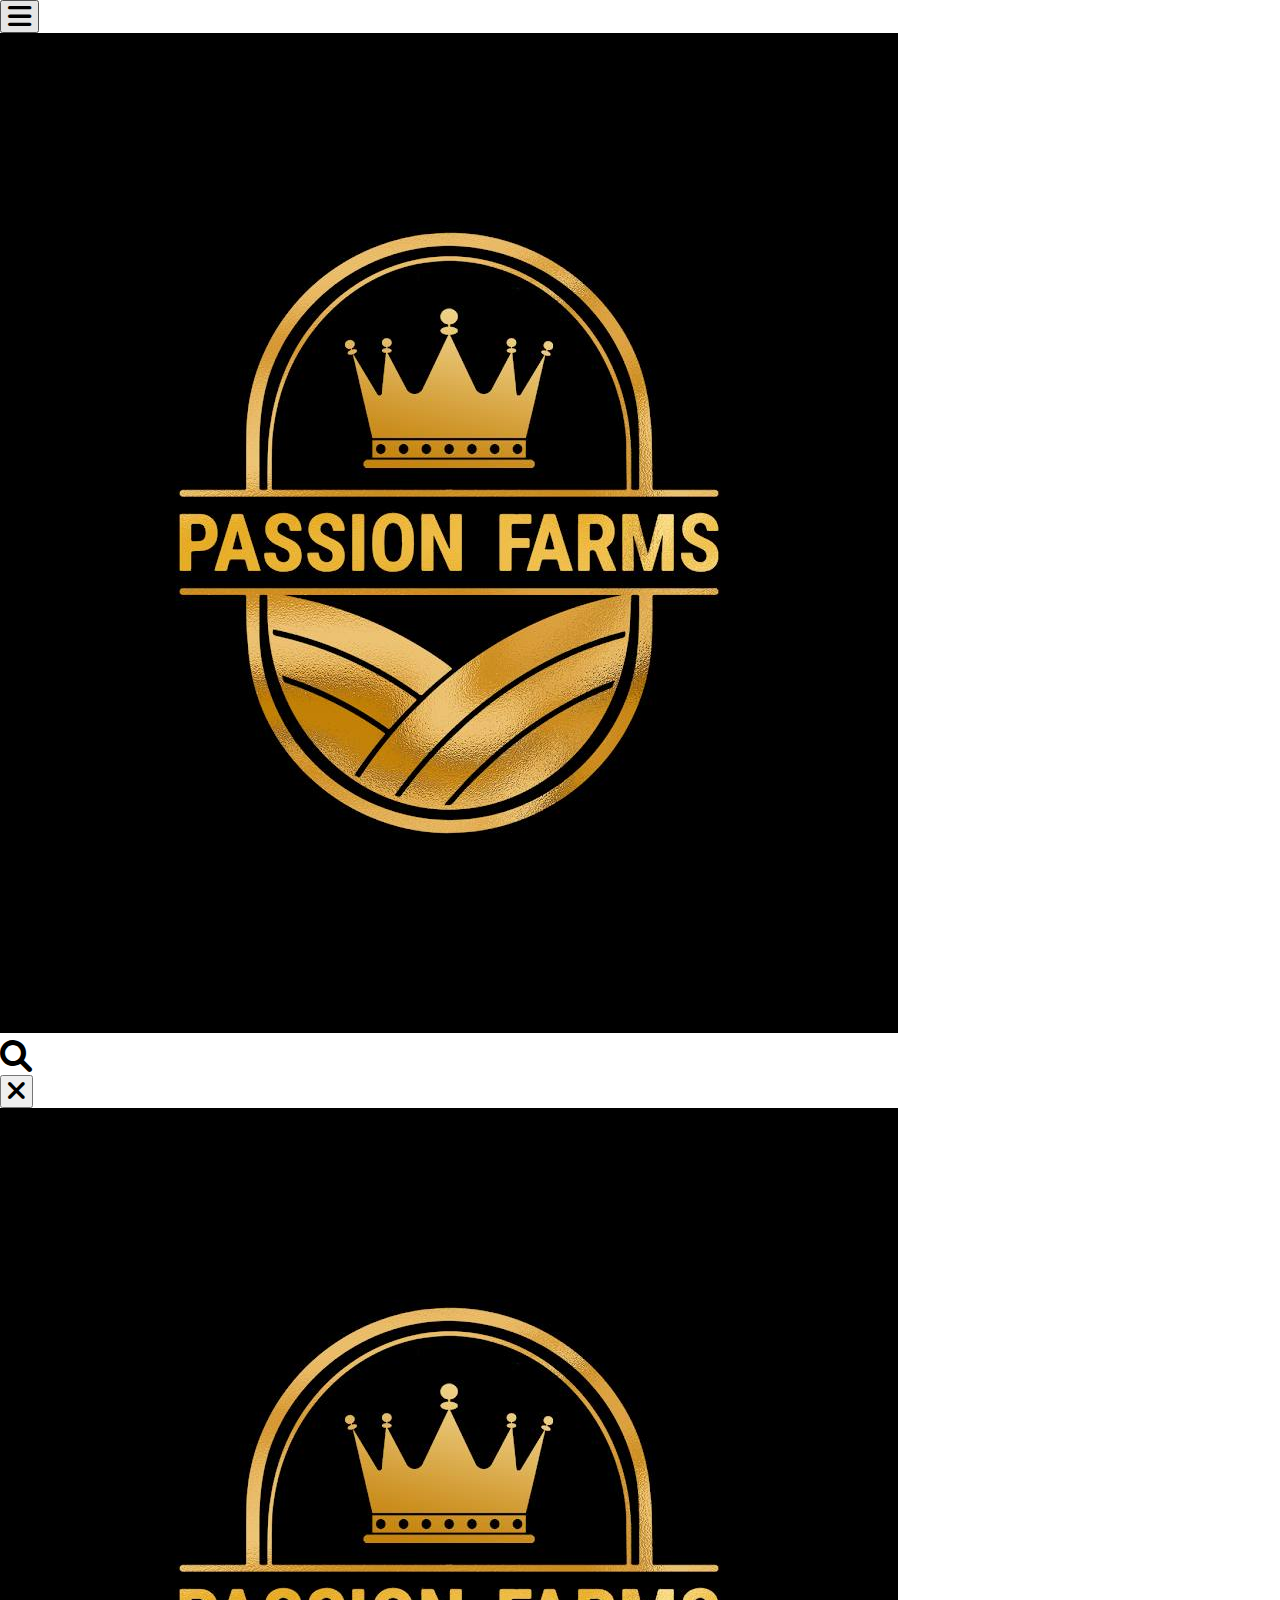
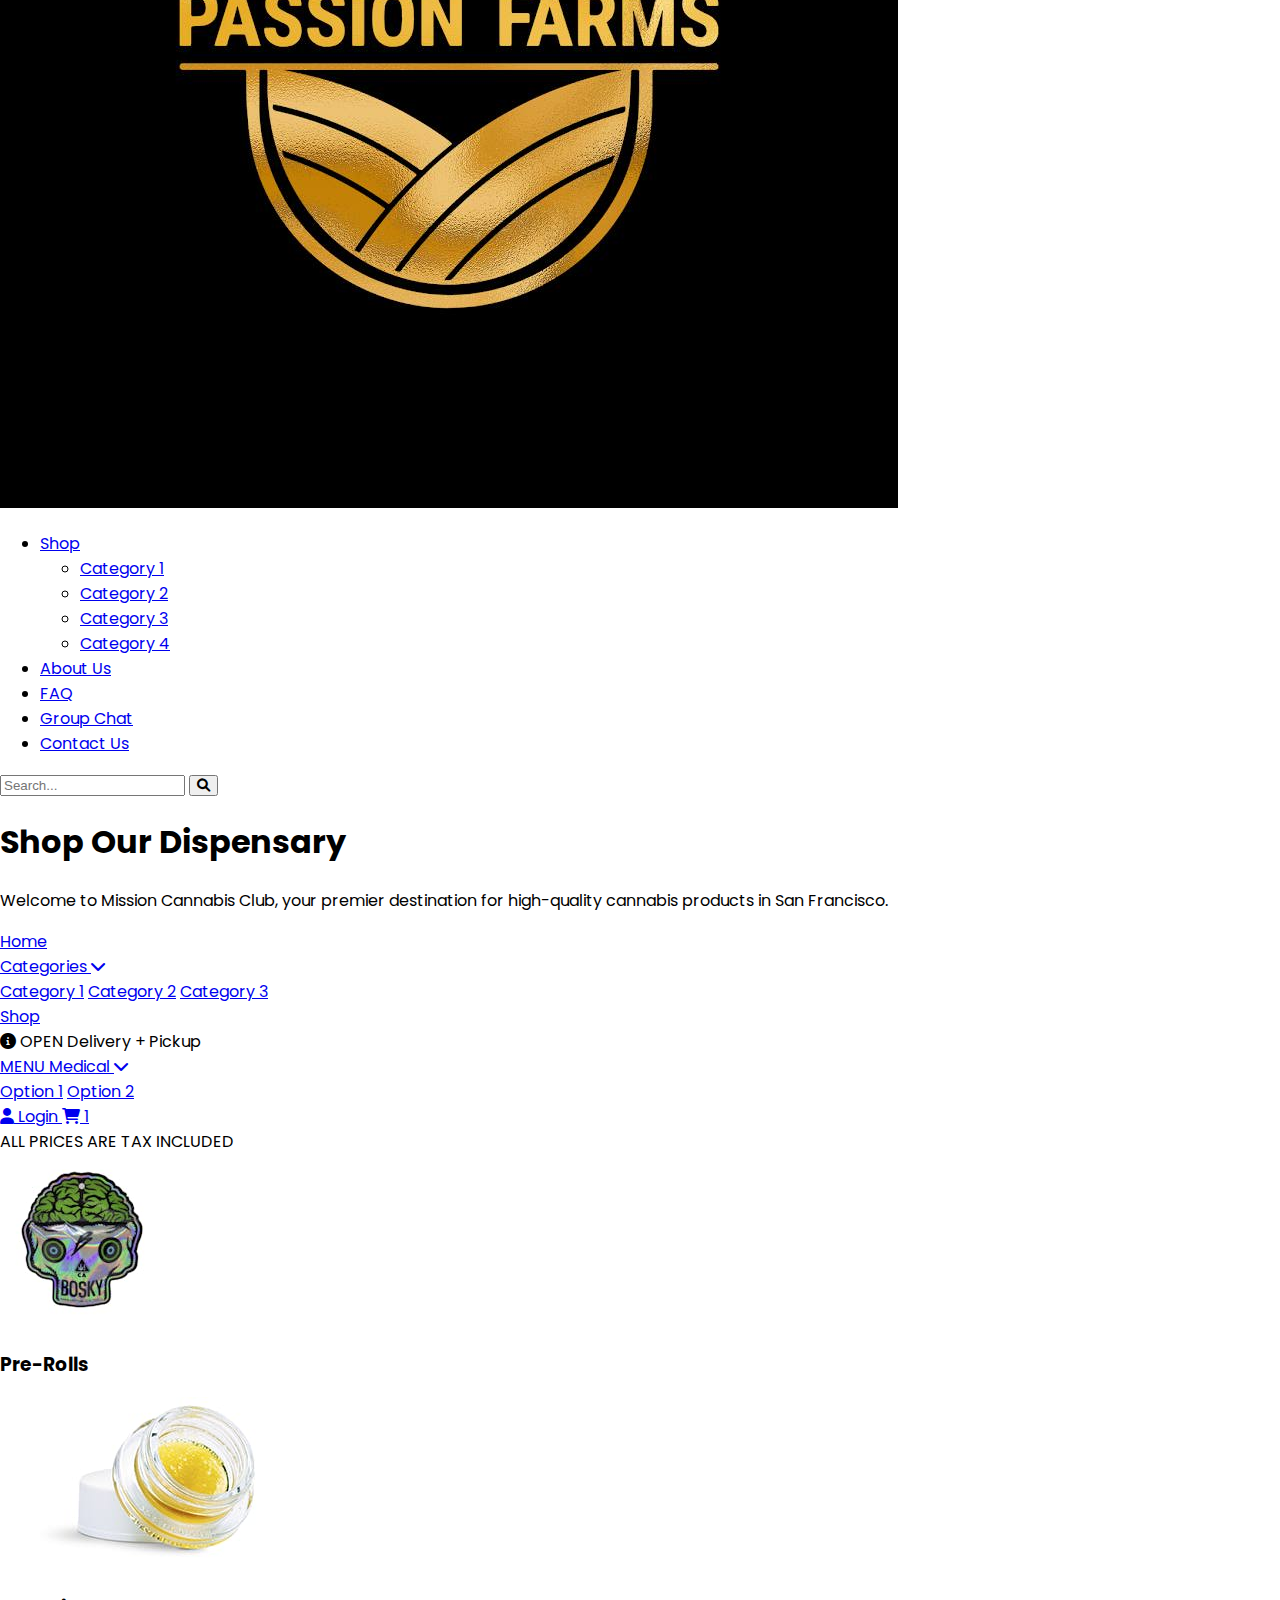
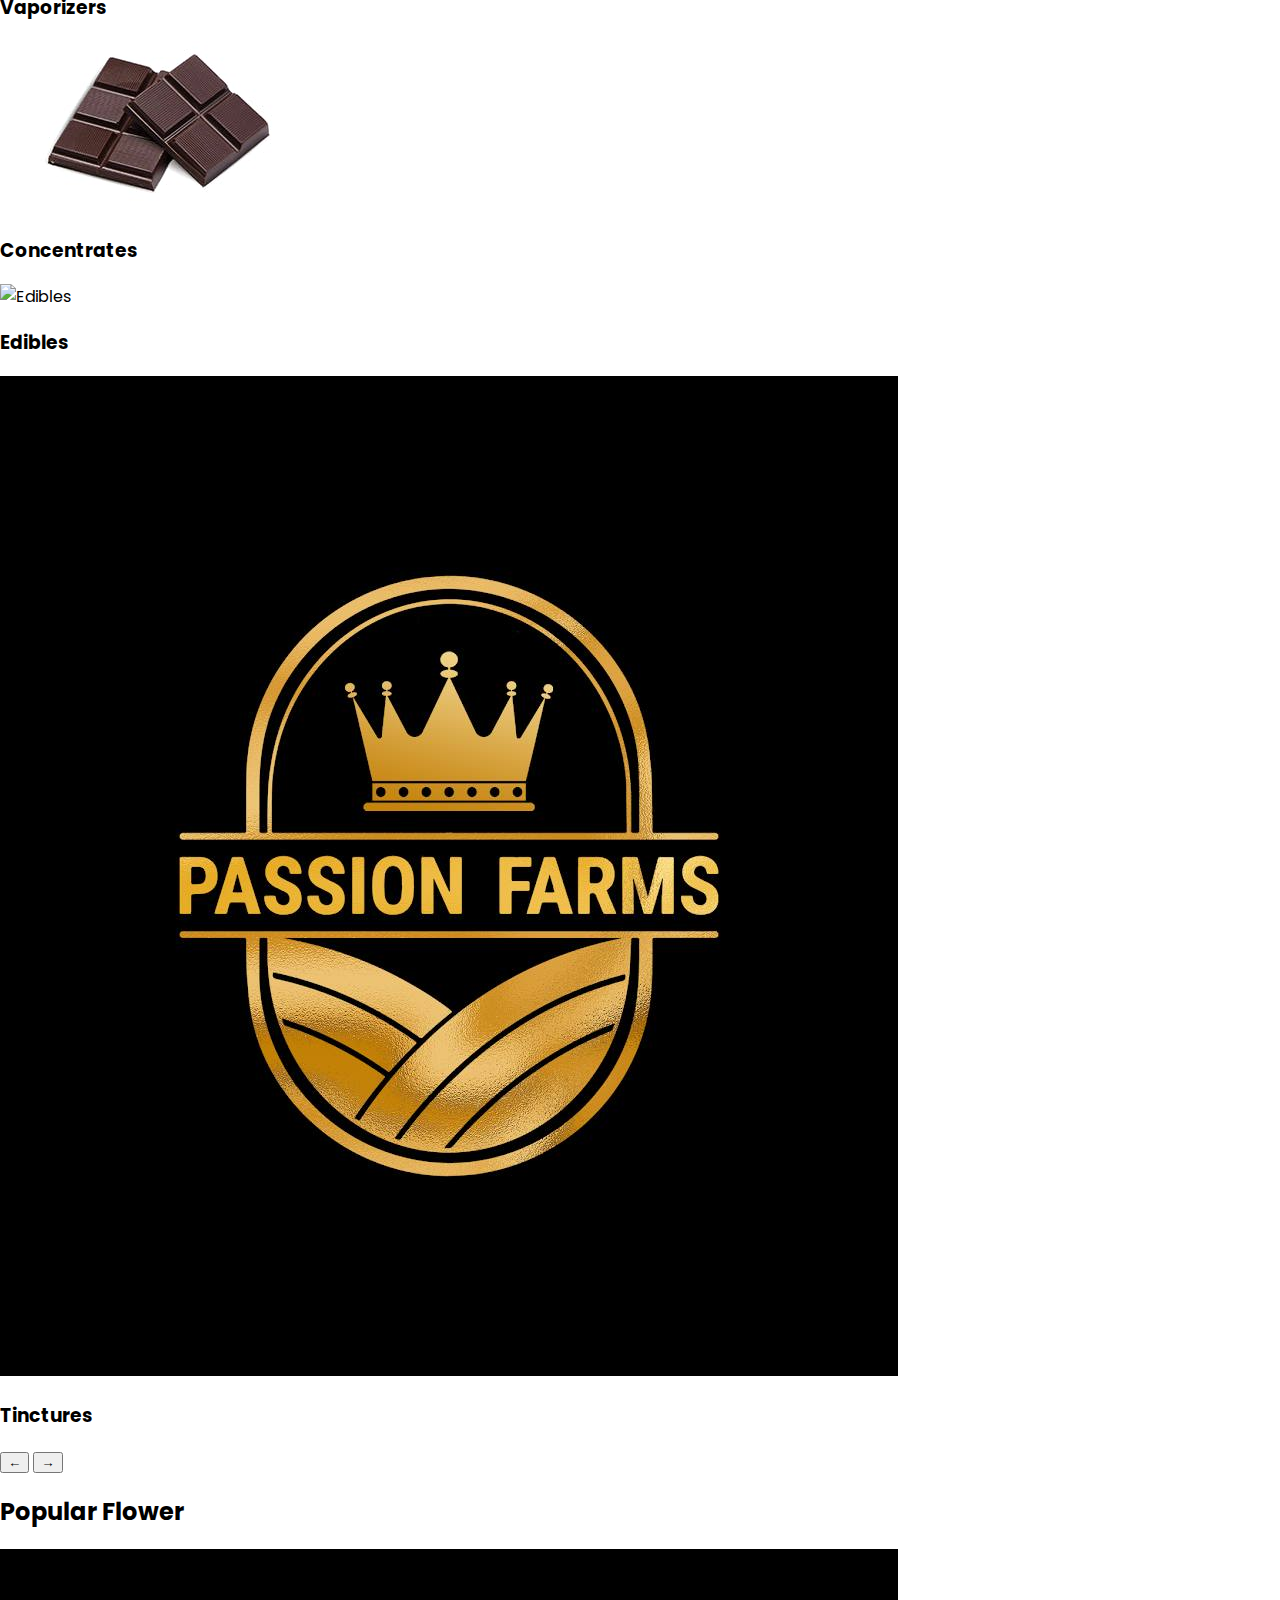
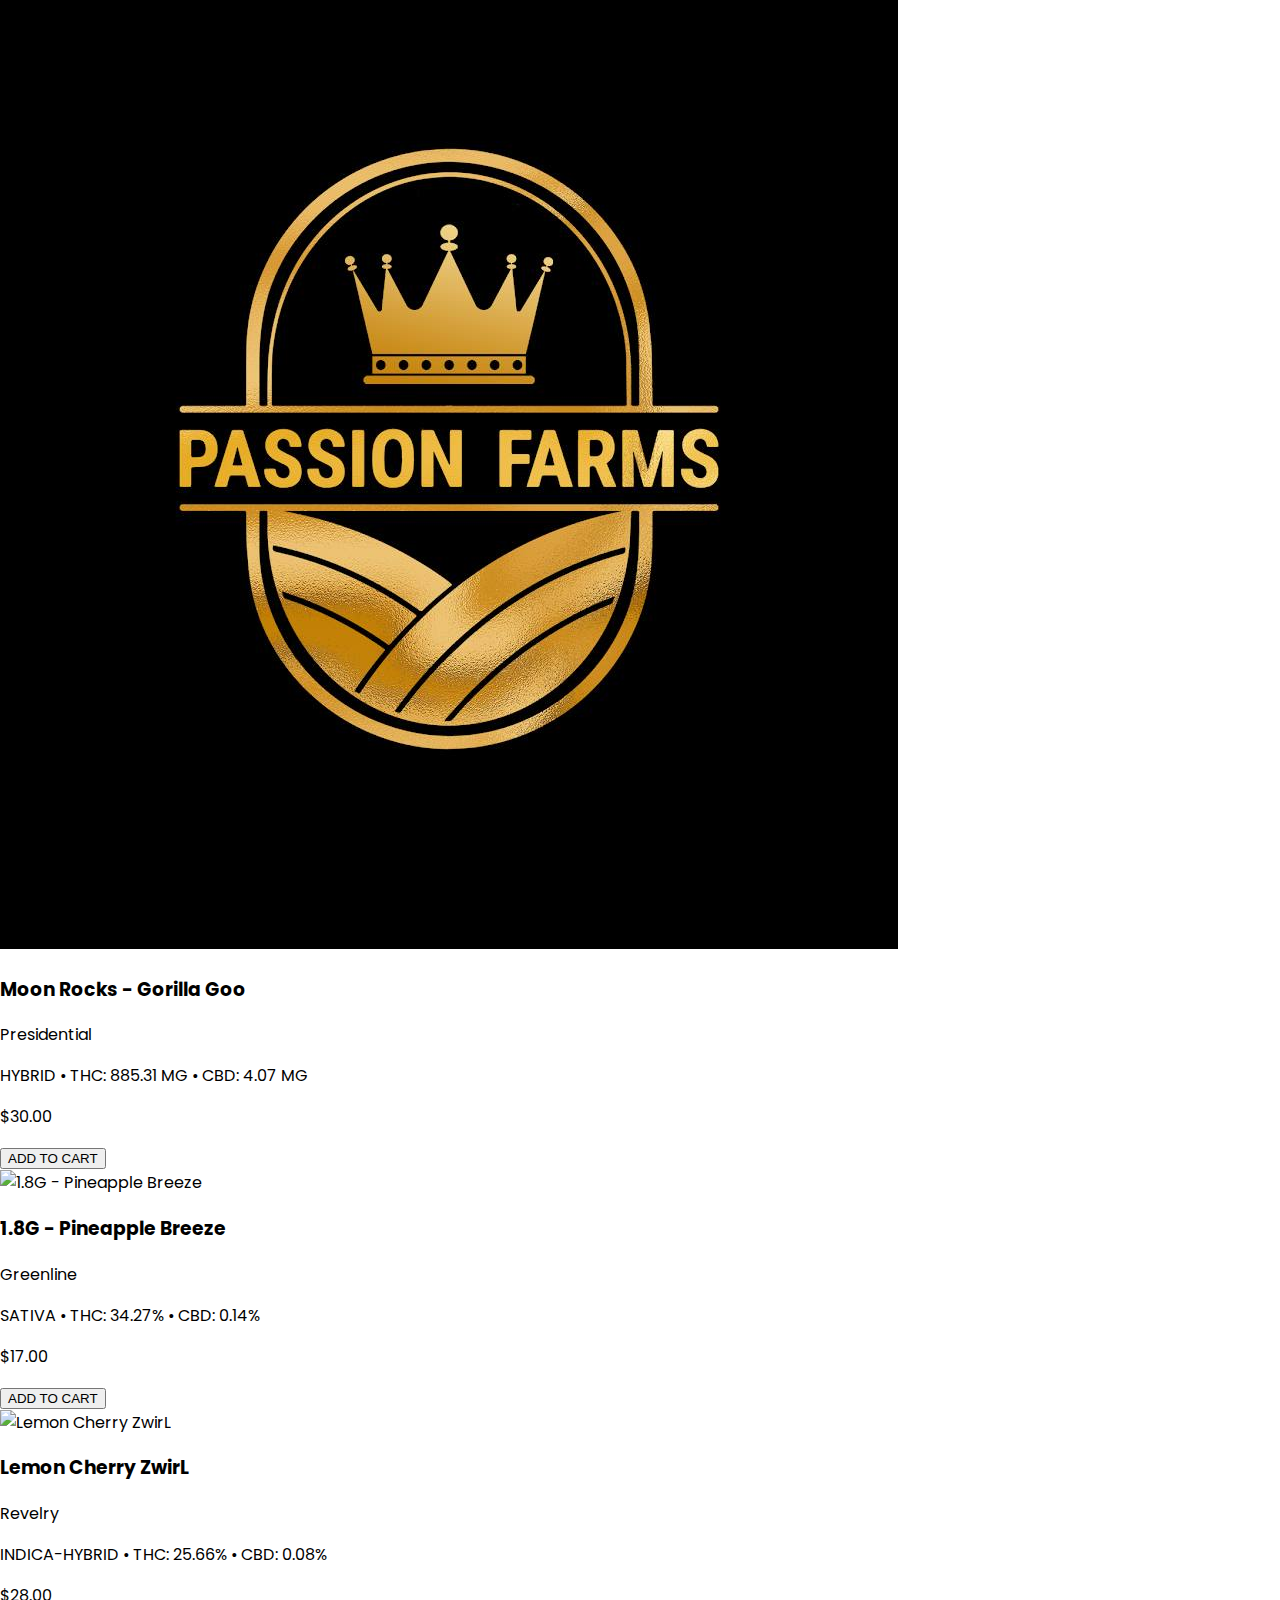
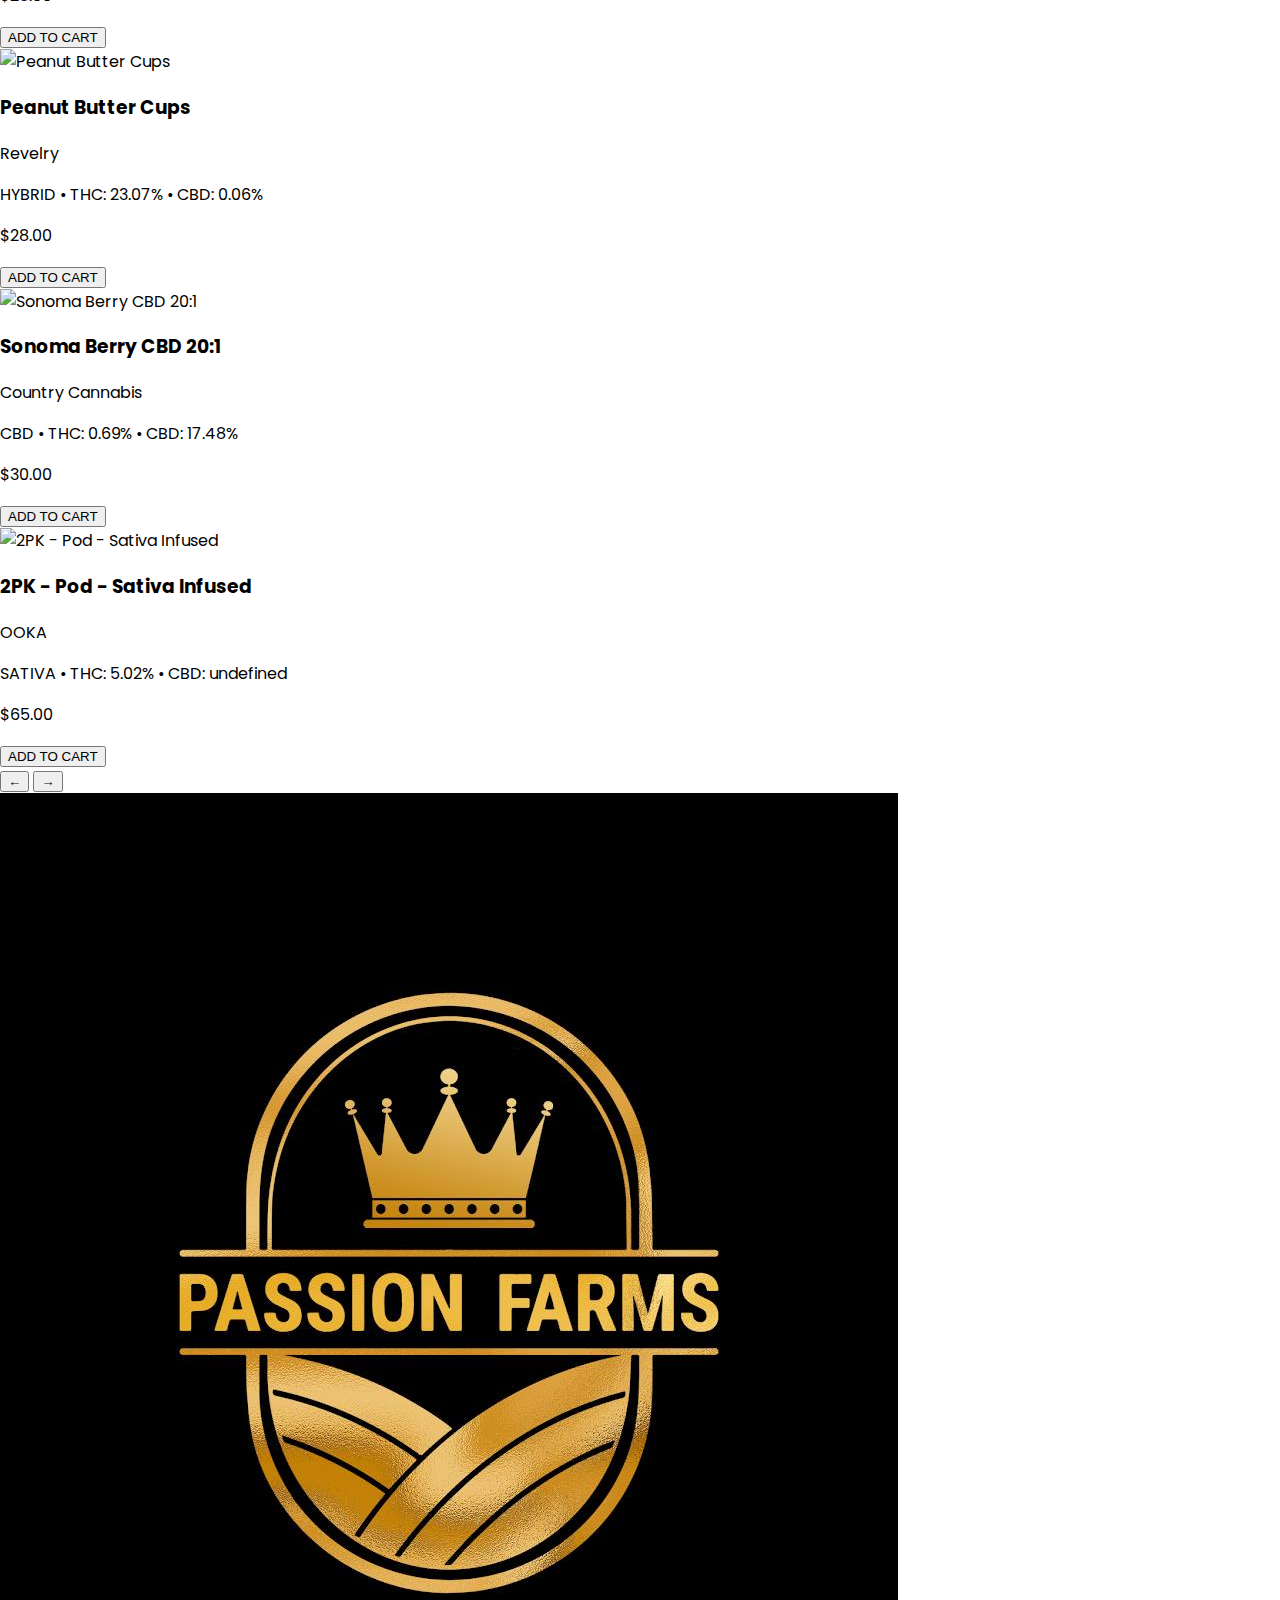
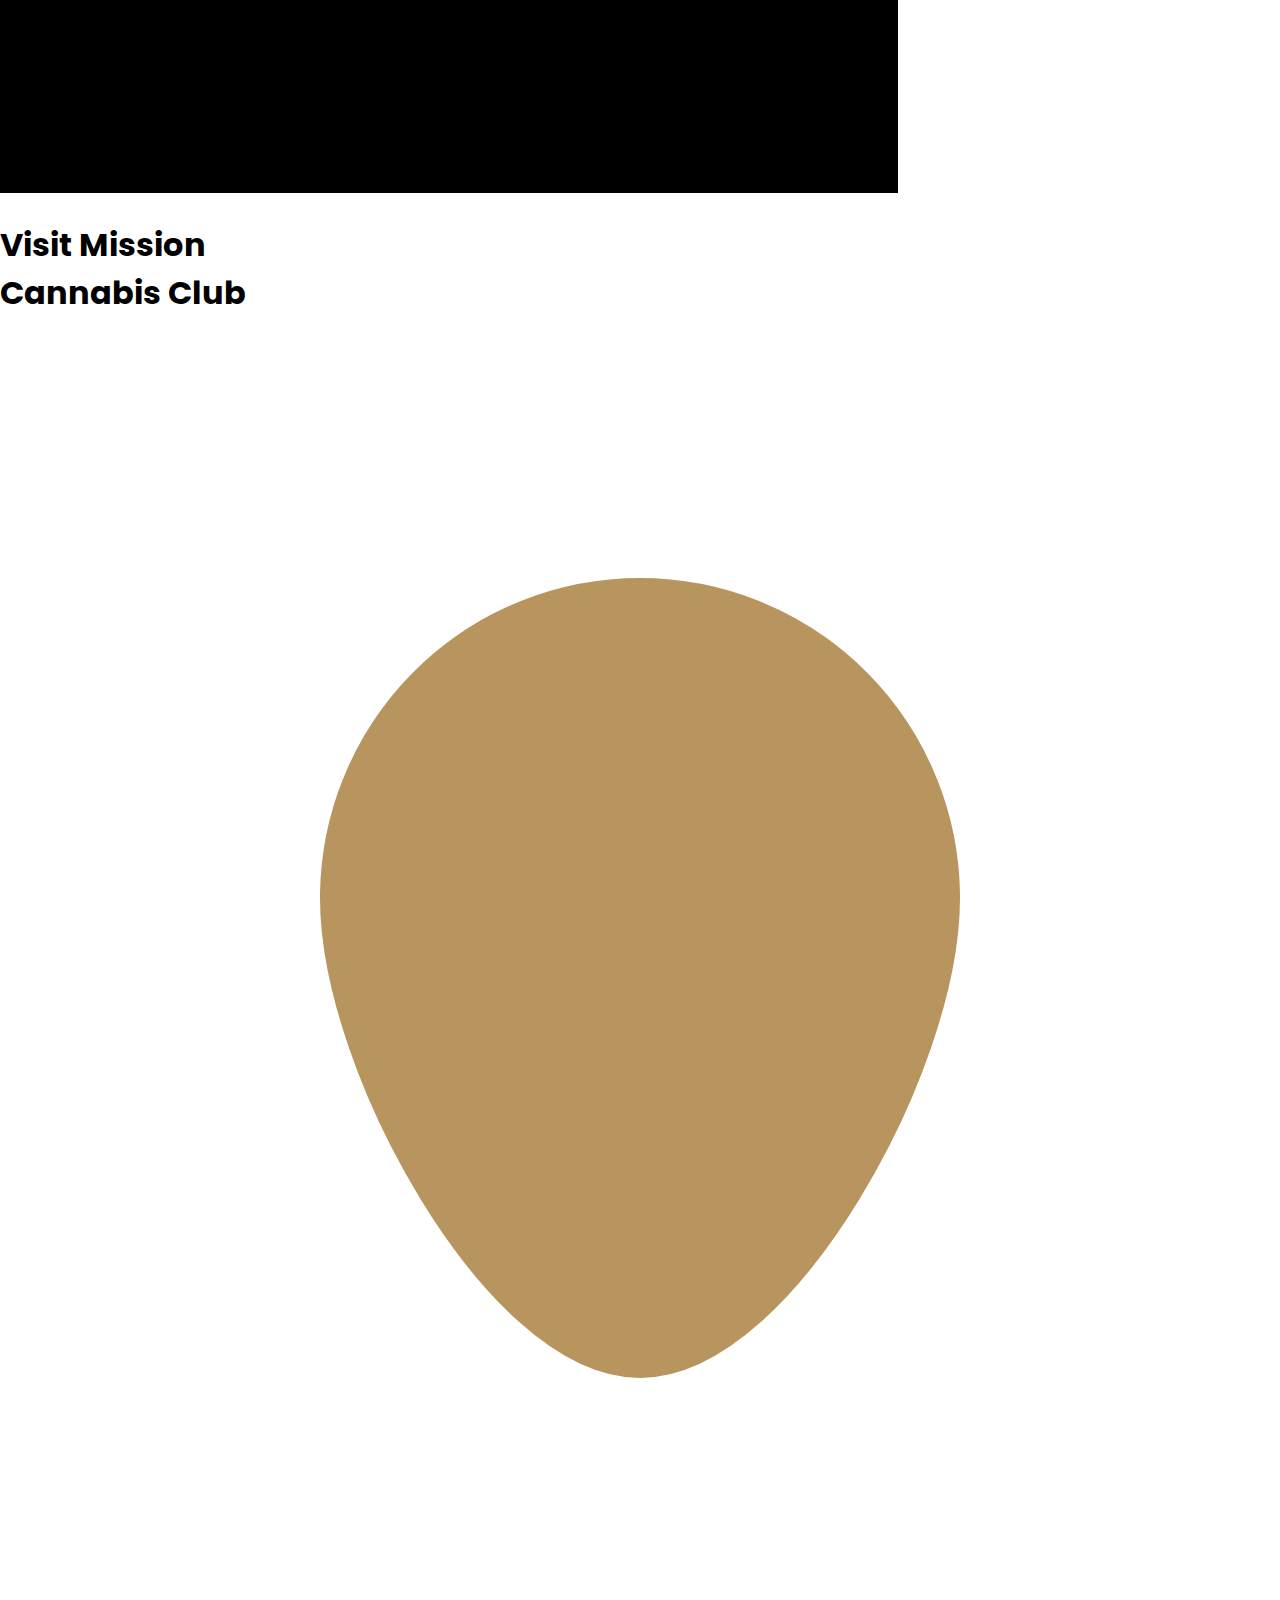
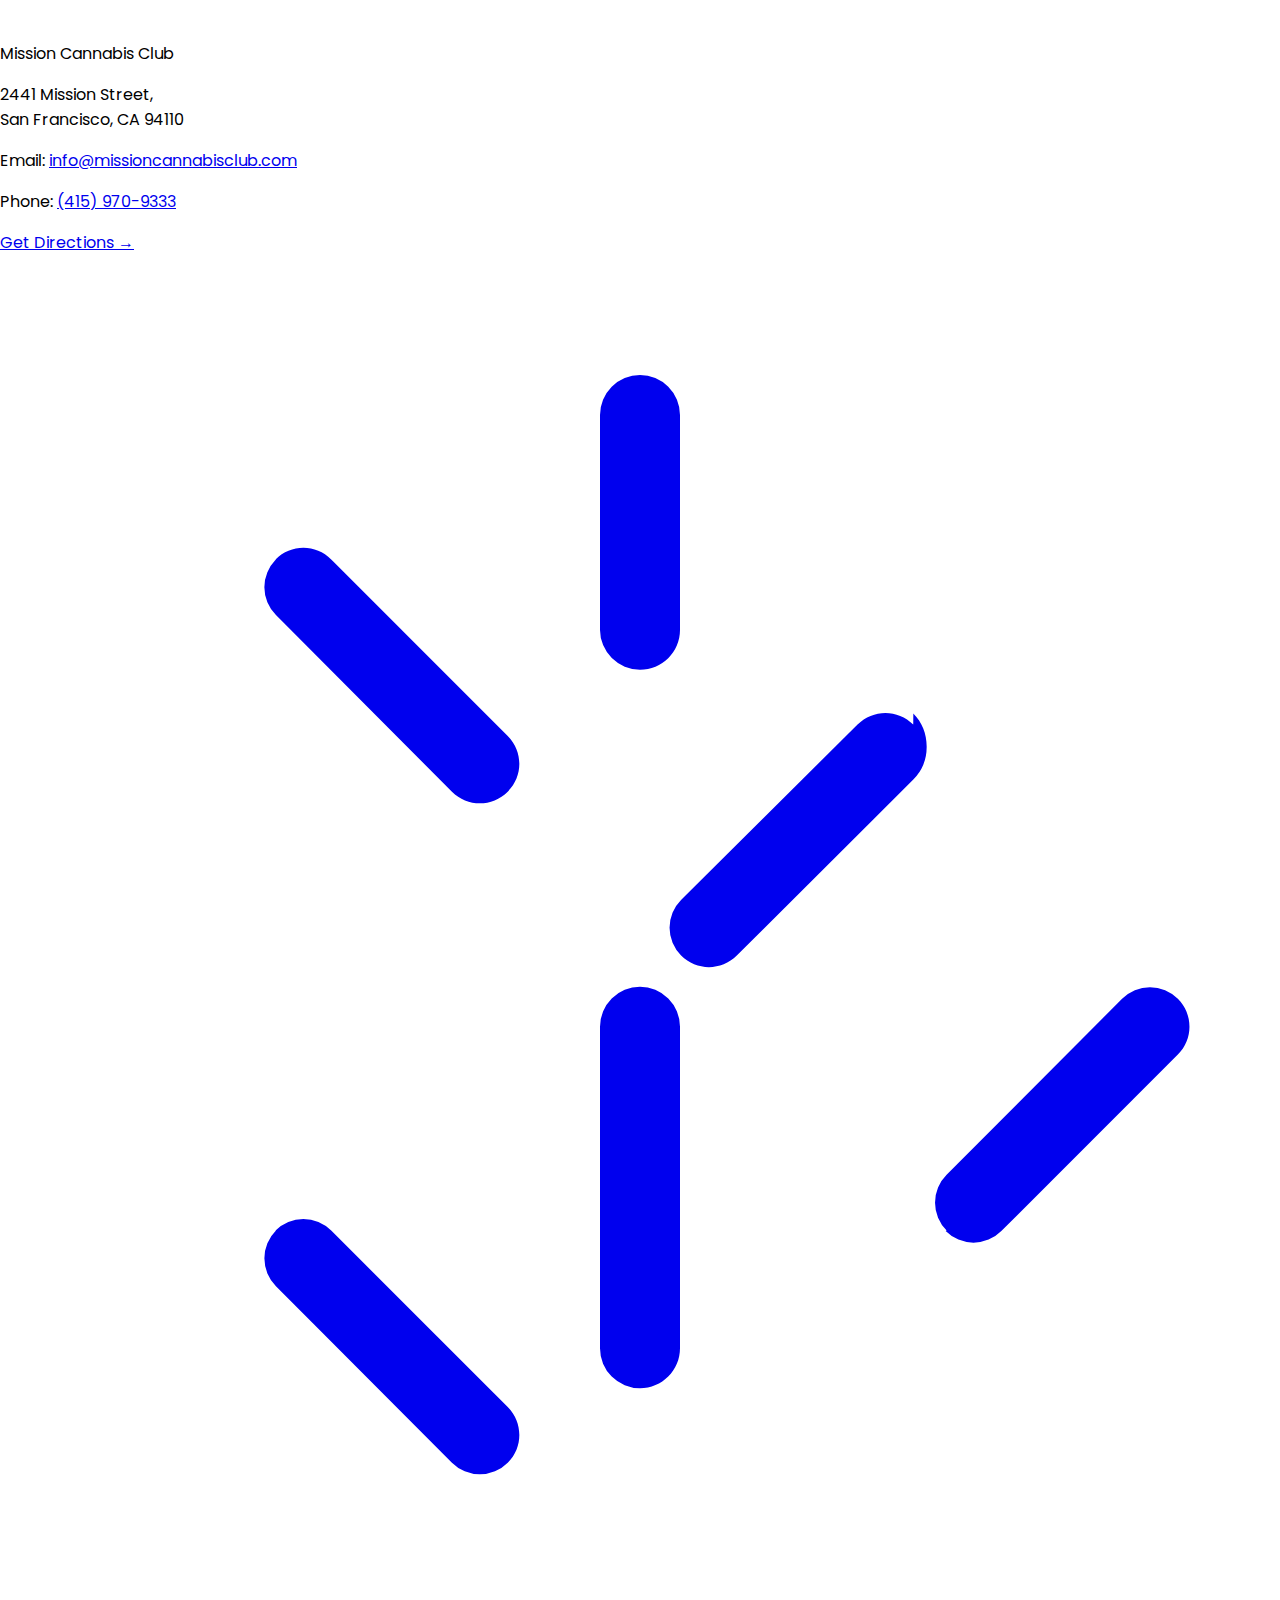
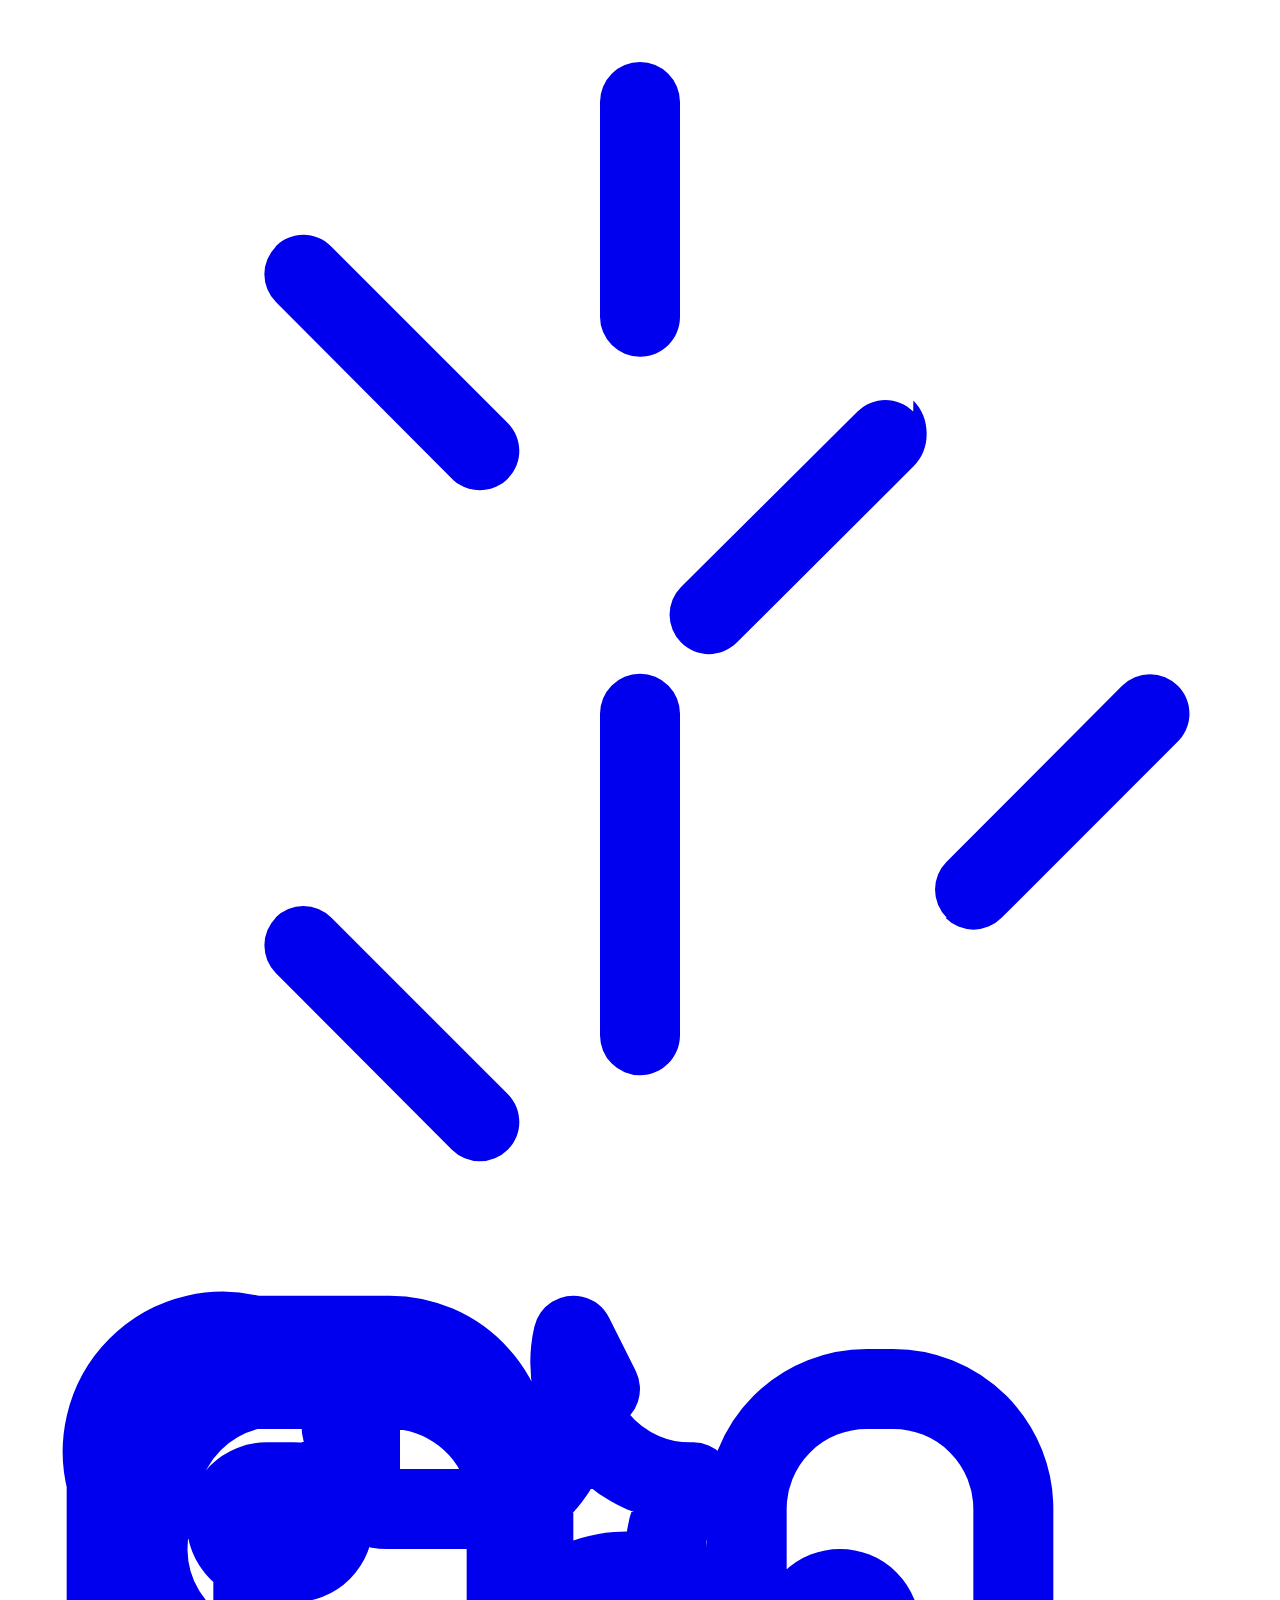
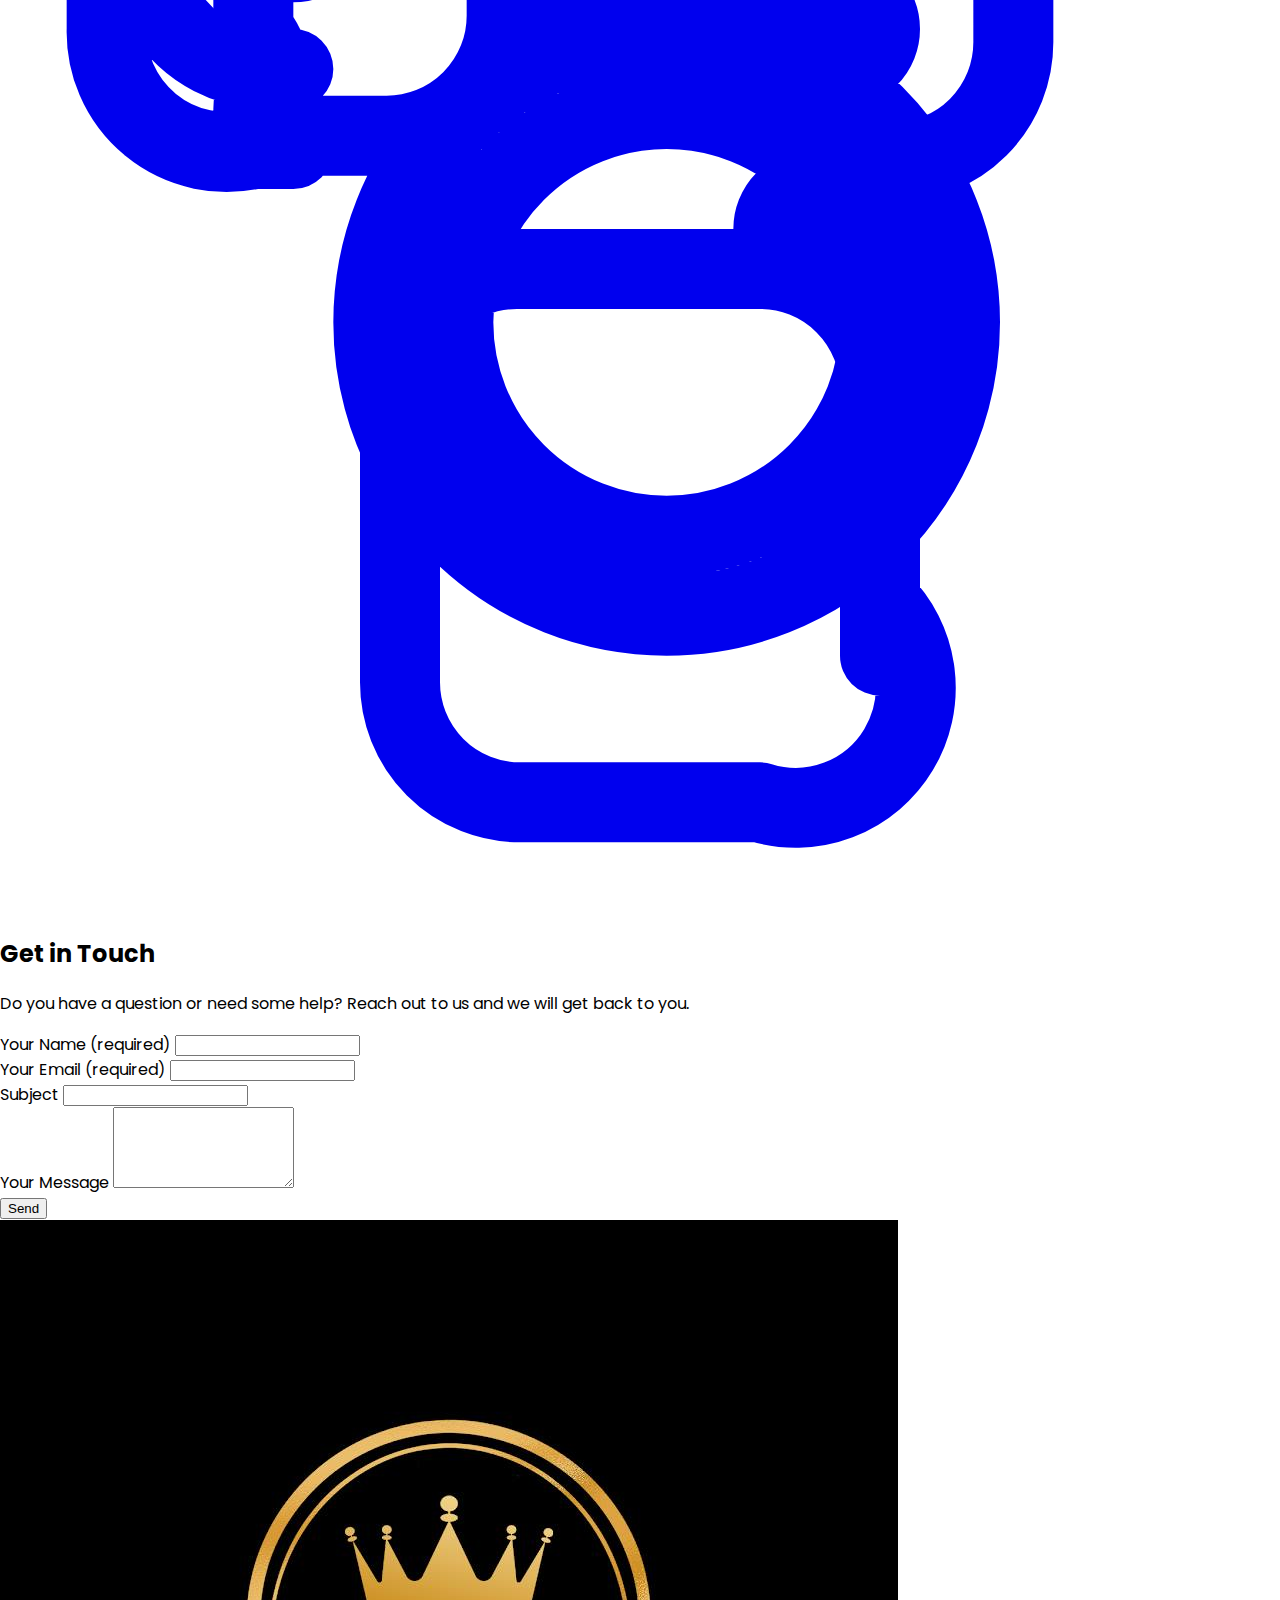
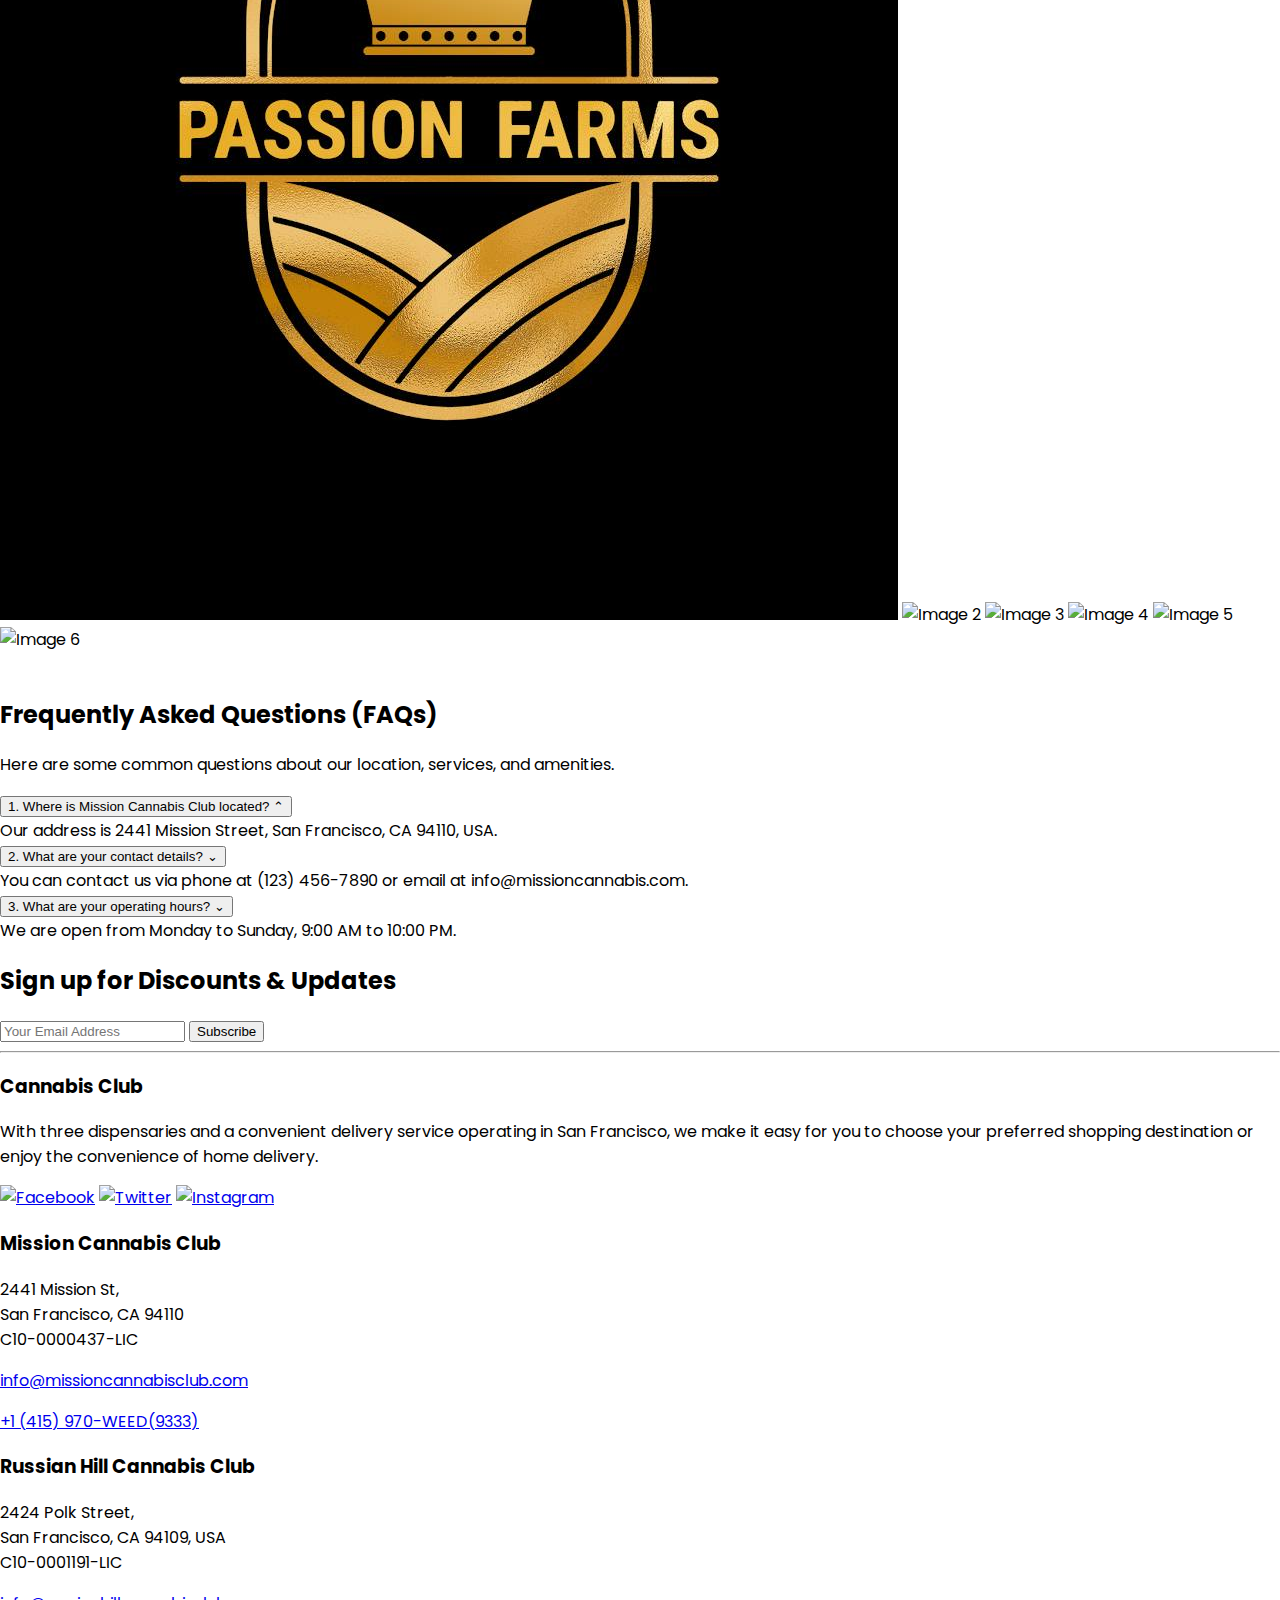
==== commit 1ecaebe1: "about,chat, and contact pages added" ====
--- a/indextest.html
+++ b/indextest.html
@@ -167,81 +167,107 @@
       </p>
     </div>
 
-    <!-------------------------- Header Section ------------------------------->
-
+    <!---------------HEADER SECTION ------------------ -->
     <section>
+      <!-- Header Section with Border -->
       <header class="bg-gray-100 border-b border-gray-300 mb-16">
-        <nav class="flex justify-between items-center px-6 py-4 w-full">
+        <nav
+          class="flex flex-wrap justify-between items-center px-6 py-4 w-full"
+        >
           <!-- Left Navigation Links -->
-          <div class="flex space-x-8 items-center">
-            <a href="#" class="hover:text-gray-700">Home</a>
+          <div class="flex flex-wrap space-x-8 items-center">
+            <a href="#" class="hover:text-gray-700 text-sm md:text-base"
+              >Home</a
+            >
 
             <!-- Categories Dropdown -->
             <div class="relative group">
-              <a href="#" class="hover:text-gray-700 flex items-center">
+              <a
+                href="#"
+                class="hover:text-gray-700 flex items-center text-sm md:text-base"
+              >
                 Categories <i class="fas fa-chevron-down ml-1"></i>
               </a>
+
+              <!-- Dropdown Menu -->
               <div
-                class="absolute left-0 hidden mt-2 w-40 bg-white shadow-md border group-hover:block"
+                class="absolute left-0 hidden w-40 bg-white shadow-lg border rounded-lg group-hover:block group-focus-within:block transition ease-out duration-300 z-20"
               >
                 <a
                   href="#"
-                  class="block px-4 py-2 text-gray-600 hover:bg-gray-100"
+                  class="block px-4 py-2 text-gray-600 hover:bg-gray-100 focus:bg-gray-100 text-sm md:text-base"
                   >Category 1</a
                 >
                 <a
                   href="#"
-                  class="block px-4 py-2 text-gray-600 hover:bg-gray-100"
+                  class="block px-4 py-2 text-gray-600 hover:bg-gray-100 focus:bg-gray-100 text-sm md:text-base"
                   >Category 2</a
                 >
                 <a
                   href="#"
-                  class="block px-4 py-2 text-gray-600 hover:bg-gray-100"
+                  class="block px-4 py-2 text-gray-600 hover:bg-gray-100 focus:bg-gray-100 text-sm md:text-base"
                   >Category 3</a
                 >
               </div>
             </div>
 
-            <a href="#" class="hover:text-gray-700 flex items-center"> Shop </a>
+            <a href="#" class="hover:text-gray-700 text-sm md:text-base"
+              >Shop</a
+            >
           </div>
 
           <!-- Right Section (Open status, Menu, Login, Cart) -->
-          <div class="flex items-center space-x-6">
+          <div
+            class="flex flex-wrap items-center space-x-4 md:space-x-6 mt-4 md:mt-0"
+          >
             <!-- Open status -->
-            <div class="flex items-center space-x-1 text-green-600">
+            <div
+              class="flex items-center space-x-1 text-green-600 text-xs md:text-sm"
+            >
               <i class="fas fa-info-circle"></i>
               <span>OPEN</span>
-              <span class="text-gray-500 ml-4">Delivery + Pickup</span>
+              <span class="text-gray-500 ml-2 md:ml-4">Delivery + Pickup</span>
             </div>
 
             <!-- Medical Menu Dropdown -->
             <div class="relative group">
-              <a href="#" class="hover:text-gray-700 flex items-center">
+              <a
+                href="#"
+                class="hover:text-gray-700 flex items-center text-xs md:text-sm lg:text-base"
+              >
                 MENU Medical <i class="fas fa-chevron-down ml-1"></i>
               </a>
+
+              <!-- Dropdown Menu -->
               <div
-                class="absolute right-0 hidden mt-2 w-40 bg-white shadow-md border group-hover:block"
+                class="absolute right-0 hidden w-40 bg-white shadow-lg border rounded-lg group-hover:block group-focus-within:block transition ease-out duration-300 z-20"
               >
                 <a
                   href="#"
-                  class="block px-4 py-2 text-gray-600 hover:bg-gray-100"
+                  class="block px-4 py-2 text-gray-600 hover:bg-gray-100 focus:bg-gray-100 text-xs md:text-sm lg:text-base"
                   >Option 1</a
                 >
                 <a
                   href="#"
-                  class="block px-4 py-2 text-gray-600 hover:bg-gray-100"
+                  class="block px-4 py-2 text-gray-600 hover:bg-gray-100 focus:bg-gray-100 text-xs md:text-sm lg:text-base"
                   >Option 2</a
                 >
               </div>
             </div>
 
             <!-- Login Icon -->
-            <a href="#" class="hover:text-gray-700 flex items-center">
+            <a
+              href="#"
+              class="hover:text-gray-700 flex items-center text-xs md:text-sm"
+            >
               <i class="fas fa-user"></i> <span class="ml-1">Login</span>
             </a>
 
             <!-- Cart Icon -->
-            <a href="#" class="hover:text-gray-700 flex items-center relative">
+            <a
+              href="#"
+              class="hover:text-gray-700 flex items-center relative text-xs md:text-sm"
+            >
               <i class="fas fa-shopping-cart text-yellow-600"></i>
               <span class="ml-1">1</span>
             </a>
@@ -250,7 +276,9 @@
       </header>
 
       <!-- Notification Bar -->
-      <div class="bg-orange-100 text-center py-3 text-4xl text-gray-600">
+      <div
+        class="bg-orange-100 text-center py-2 text-sm md:py-3 md:text-4xl text-gray-600"
+      >
         ALL PRICES ARE TAX INCLUDED
       </div>
     </section>
@@ -304,7 +332,7 @@
           <div class="w-full md:w-1/5 flex-none p-4">
             <div class="bg-white rounded-lg shadow-md p-6 text-center">
               <img
-                src="./assets/images/logo.JPG"
+                src="./assets/images/"
                 alt="Edibles"
                 class="mx-auto w-20 h-20 mb-4"
               />
@@ -755,7 +783,6 @@
     </script>
 
     <!-- -------------------FAQ SECTION ---------------- -->
-
     <style>
       .faq-question {
         transition: background-color 0.3s;
@@ -829,28 +856,6 @@
         </div>
       </div>
     </section>
-
-    <!-- JavaScript for FAQ toggle -->
-    <script>
-      function toggleFAQ(faqNumber) {
-        const answer = document.getElementById("faq" + faqNumber);
-        const otherAnswers = document.querySelectorAll(".faq-answer");
-        const icon = answer.previousElementSibling.querySelector(".faq-icon");
-        const isOpen = !answer.classList.contains("hidden");
-
-        // Close all answers
-        otherAnswers.forEach((answer) => answer.classList.add("hidden"));
-
-        // Toggle the clicked answer
-        if (isOpen) {
-          answer.classList.add("hidden");
-          icon.textContent = "⌄"; // Arrow down
-        } else {
-          answer.classList.remove("hidden");
-          icon.textContent = "⌃"; // Arrow up
-        }
-      }
-    </script>
 
     <!-- Footer Section -->
     <footer class="bg-black text-white py-12">
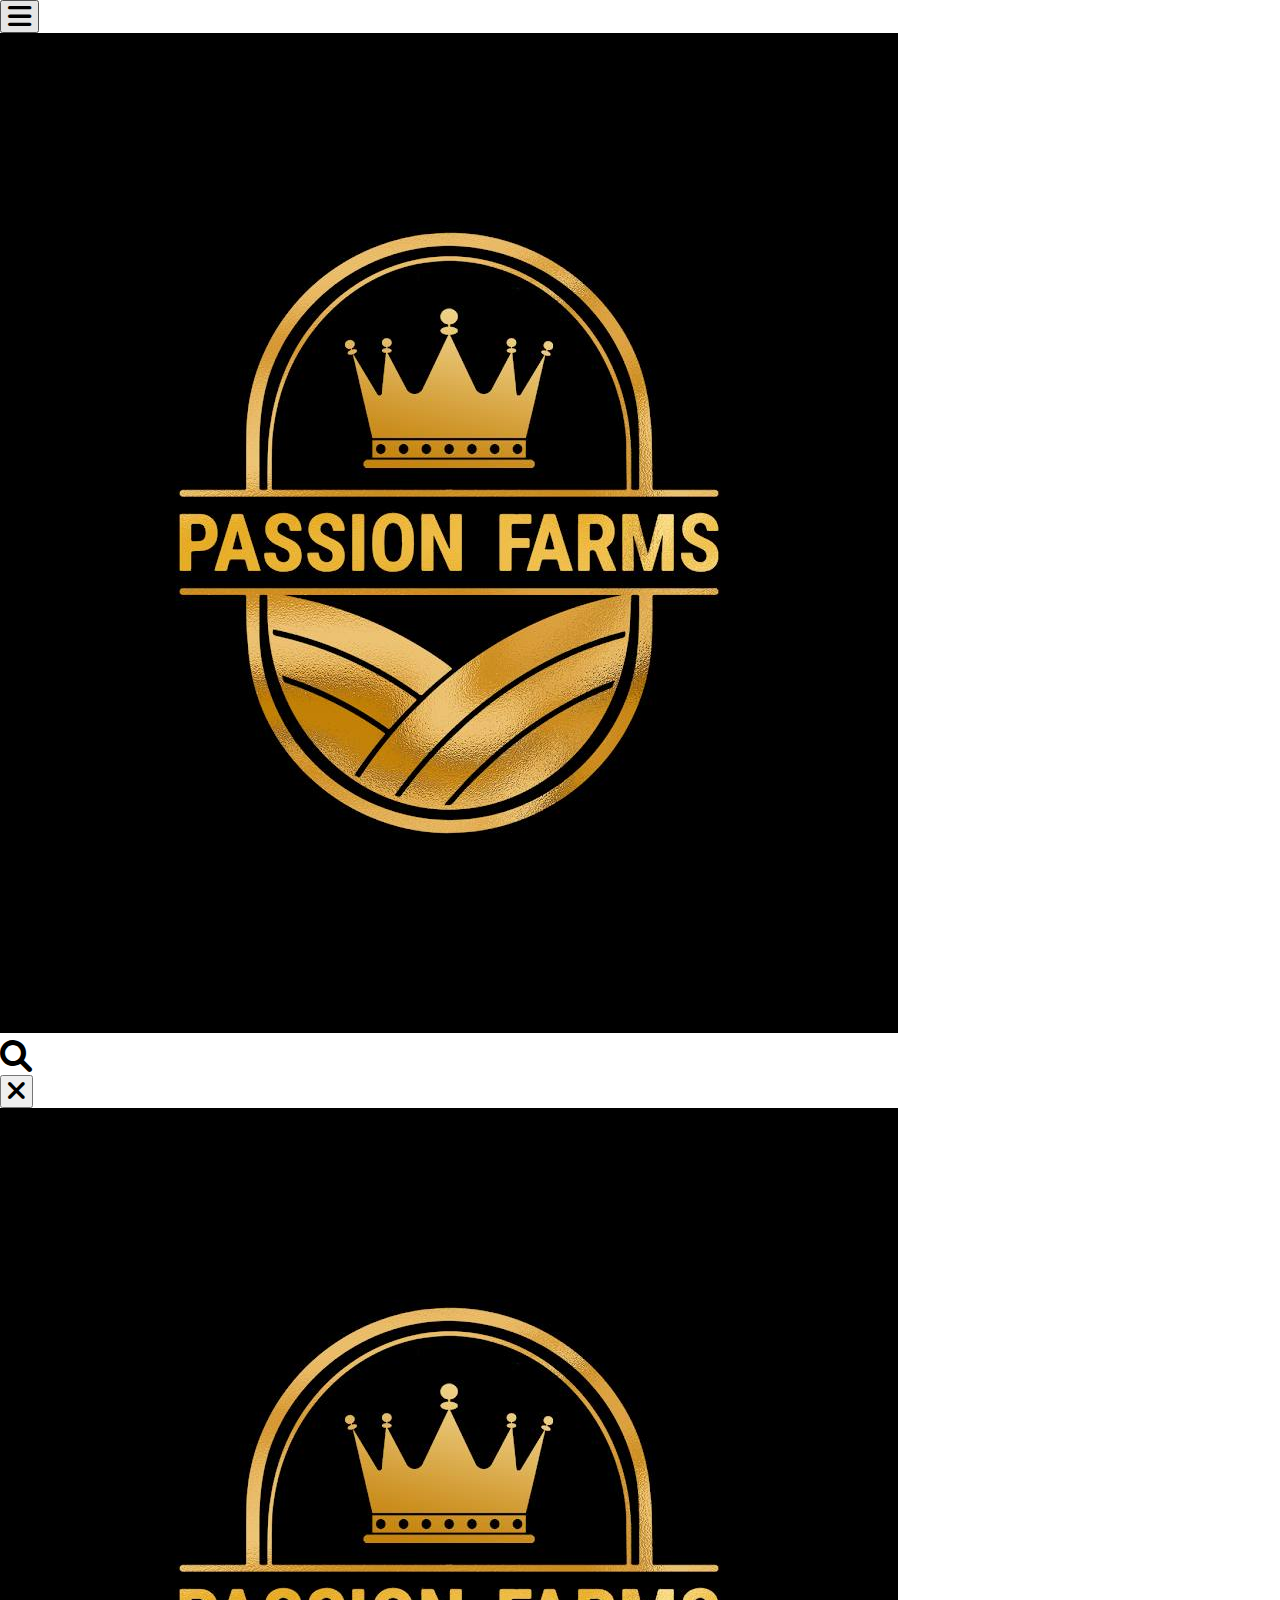
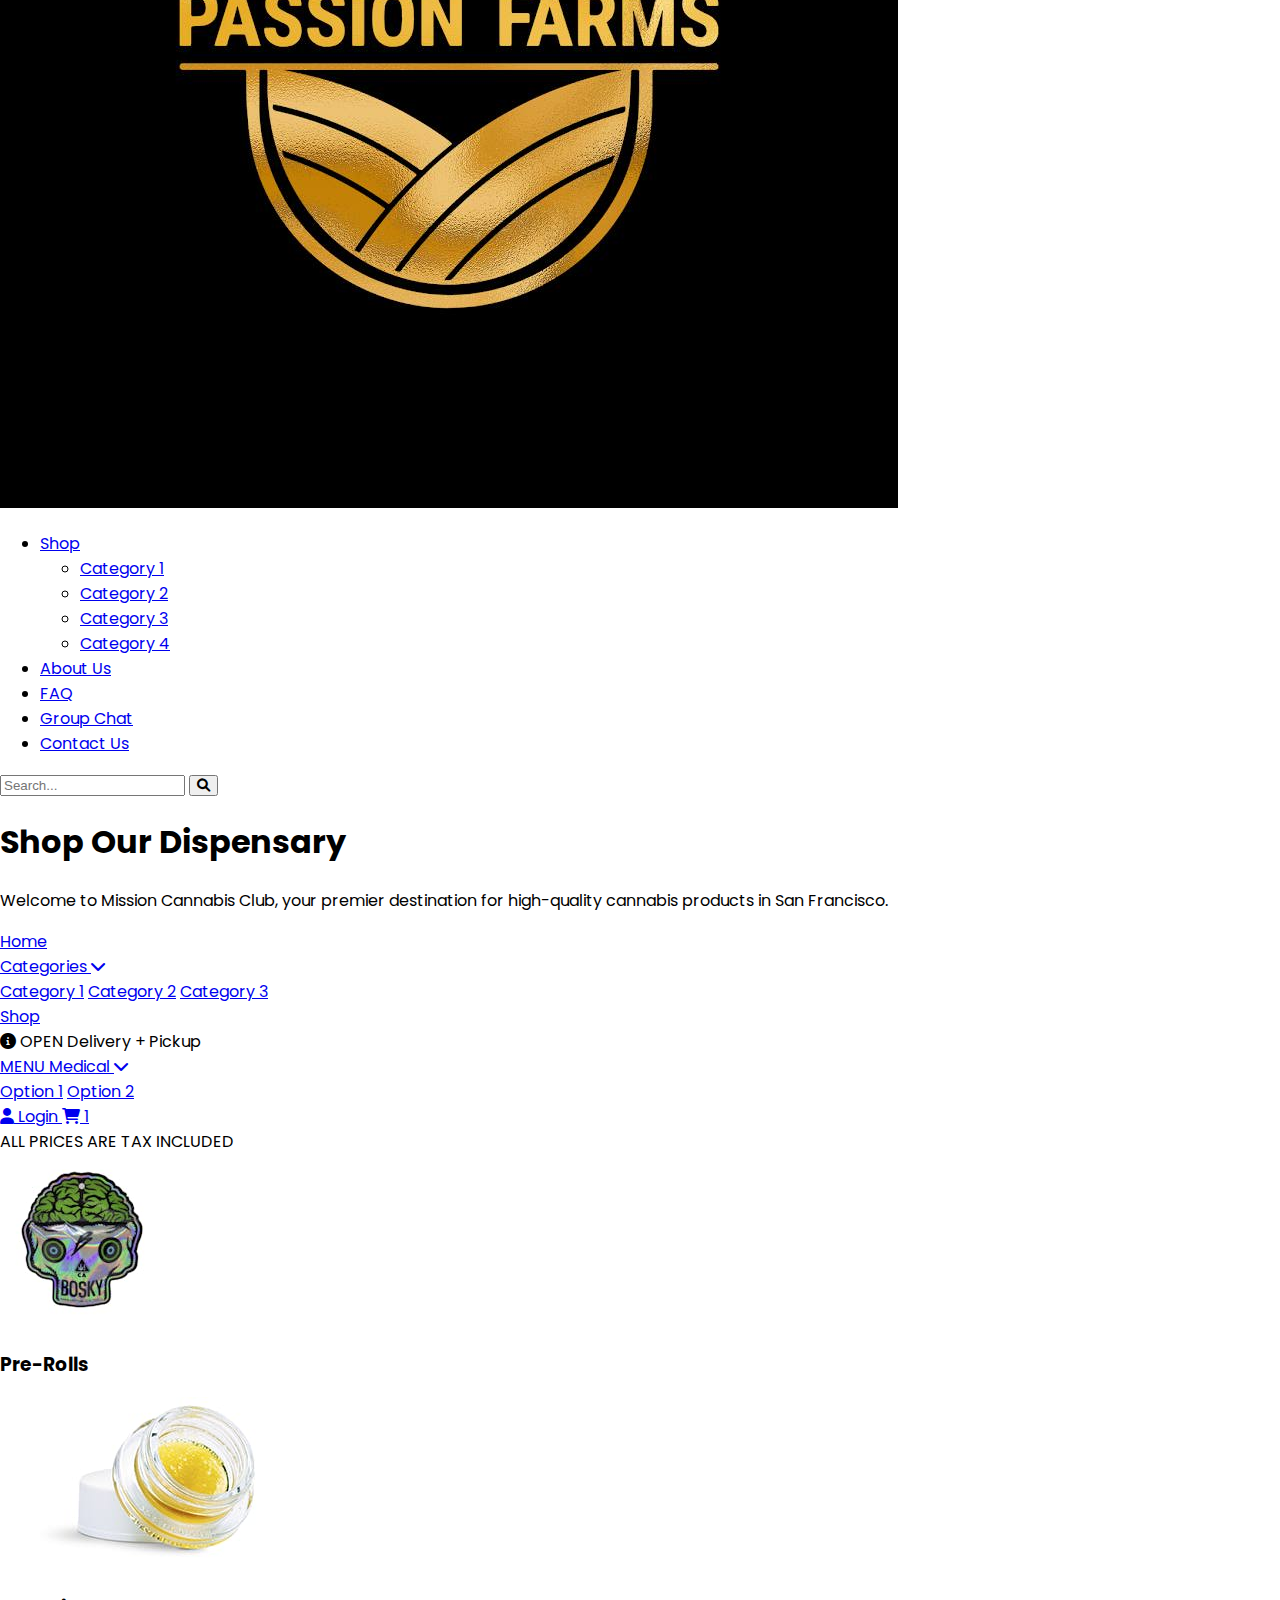
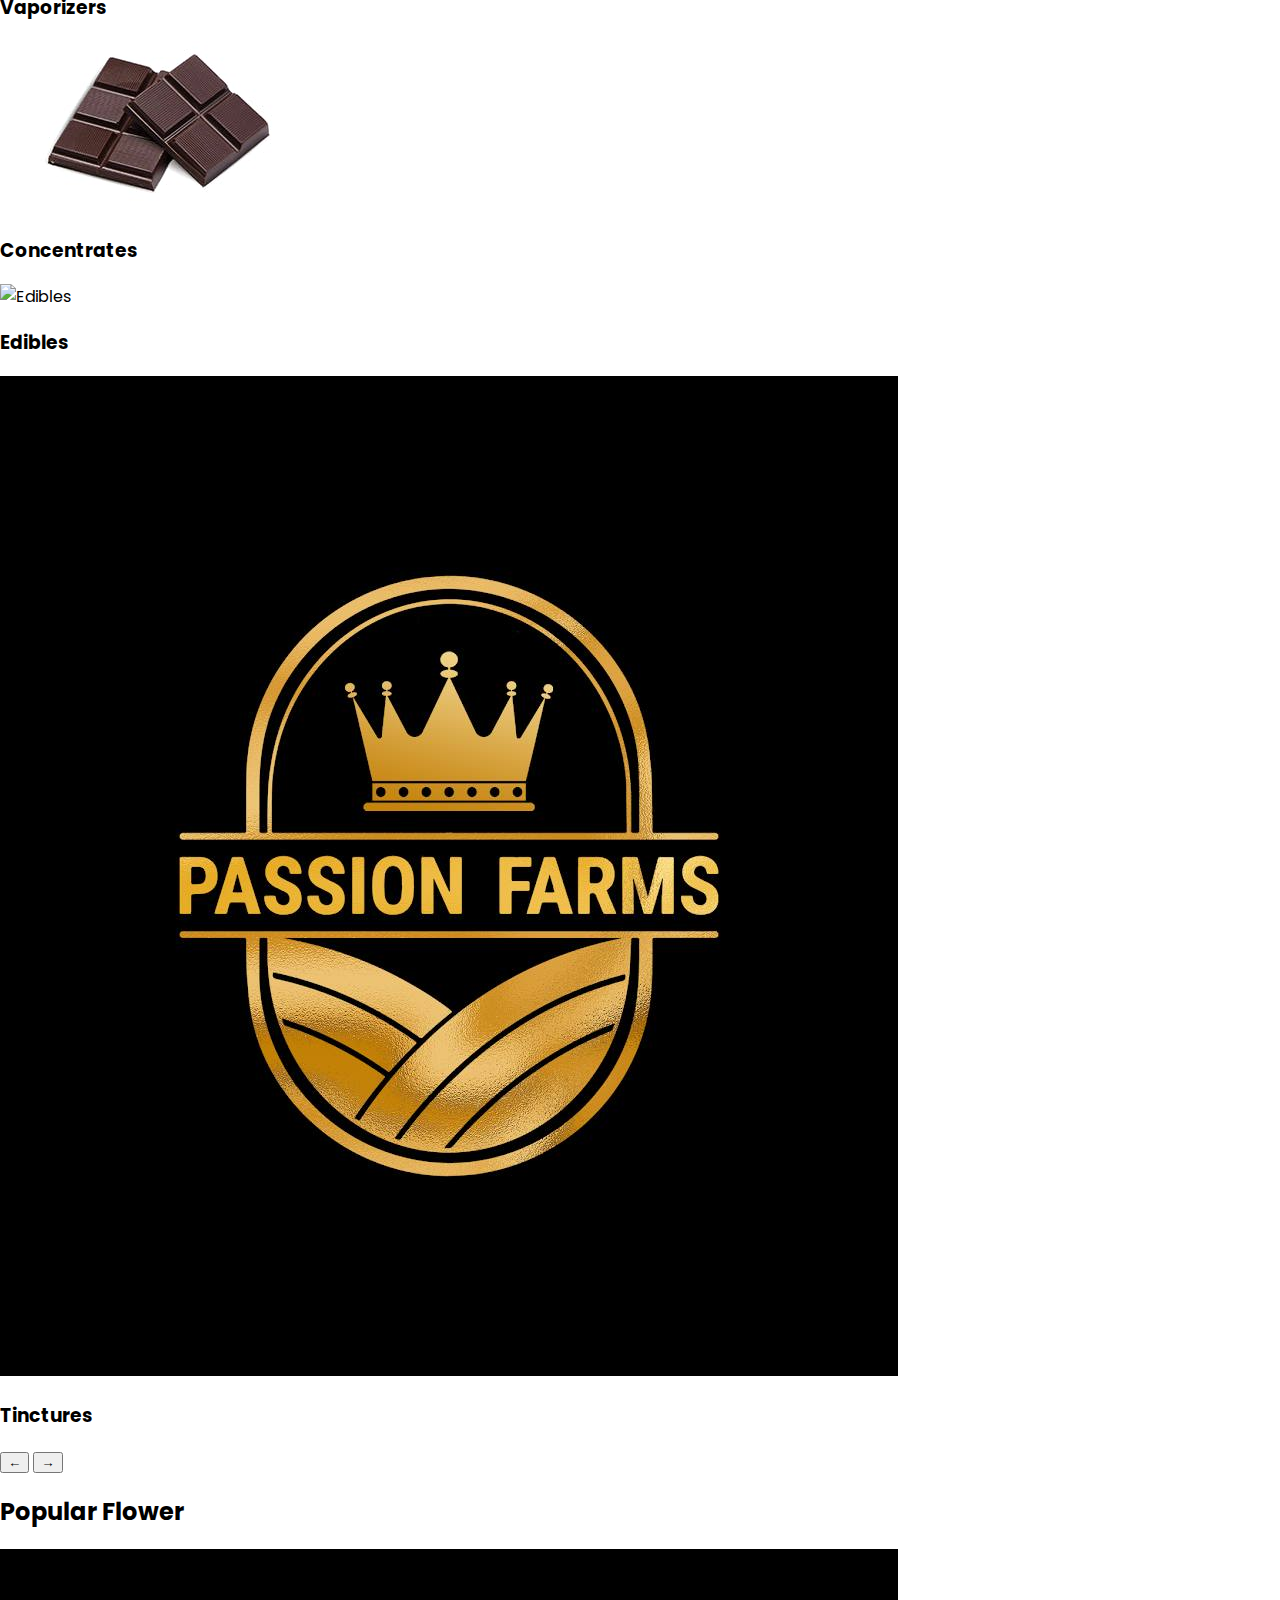
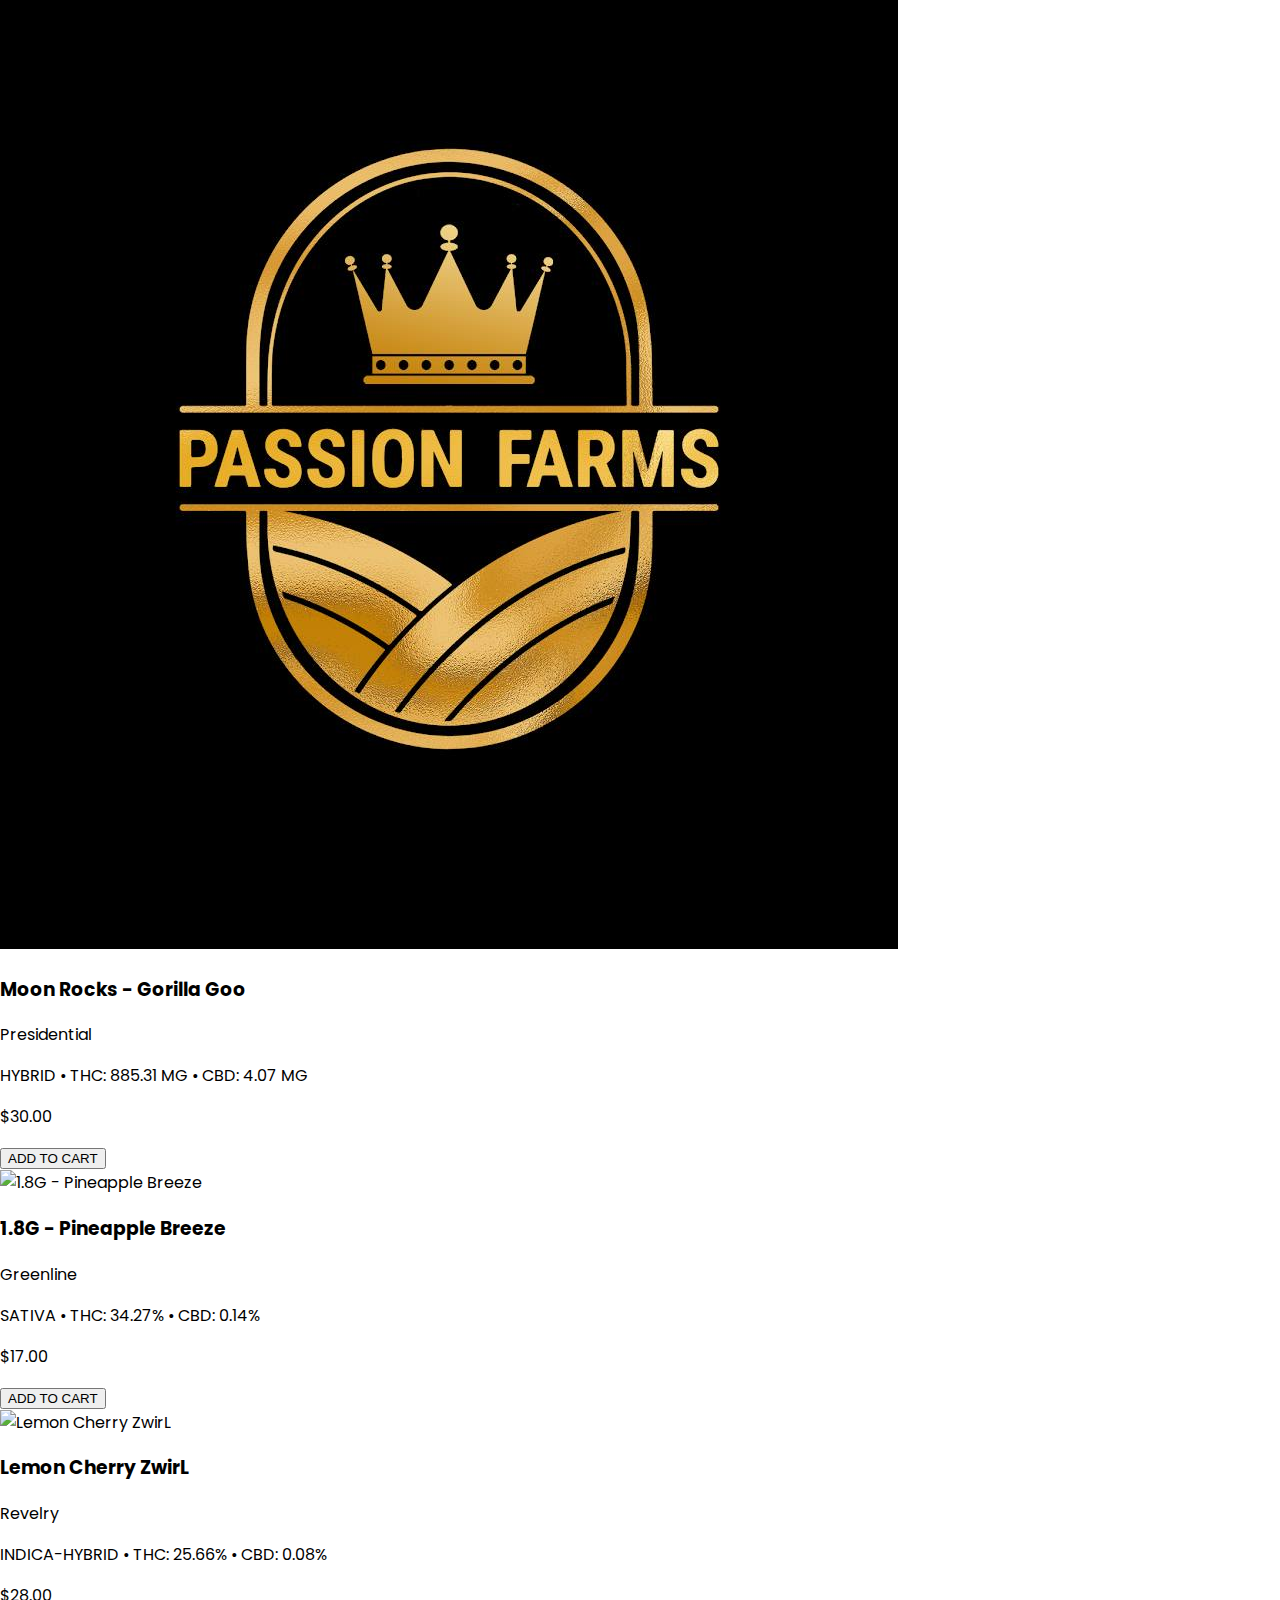
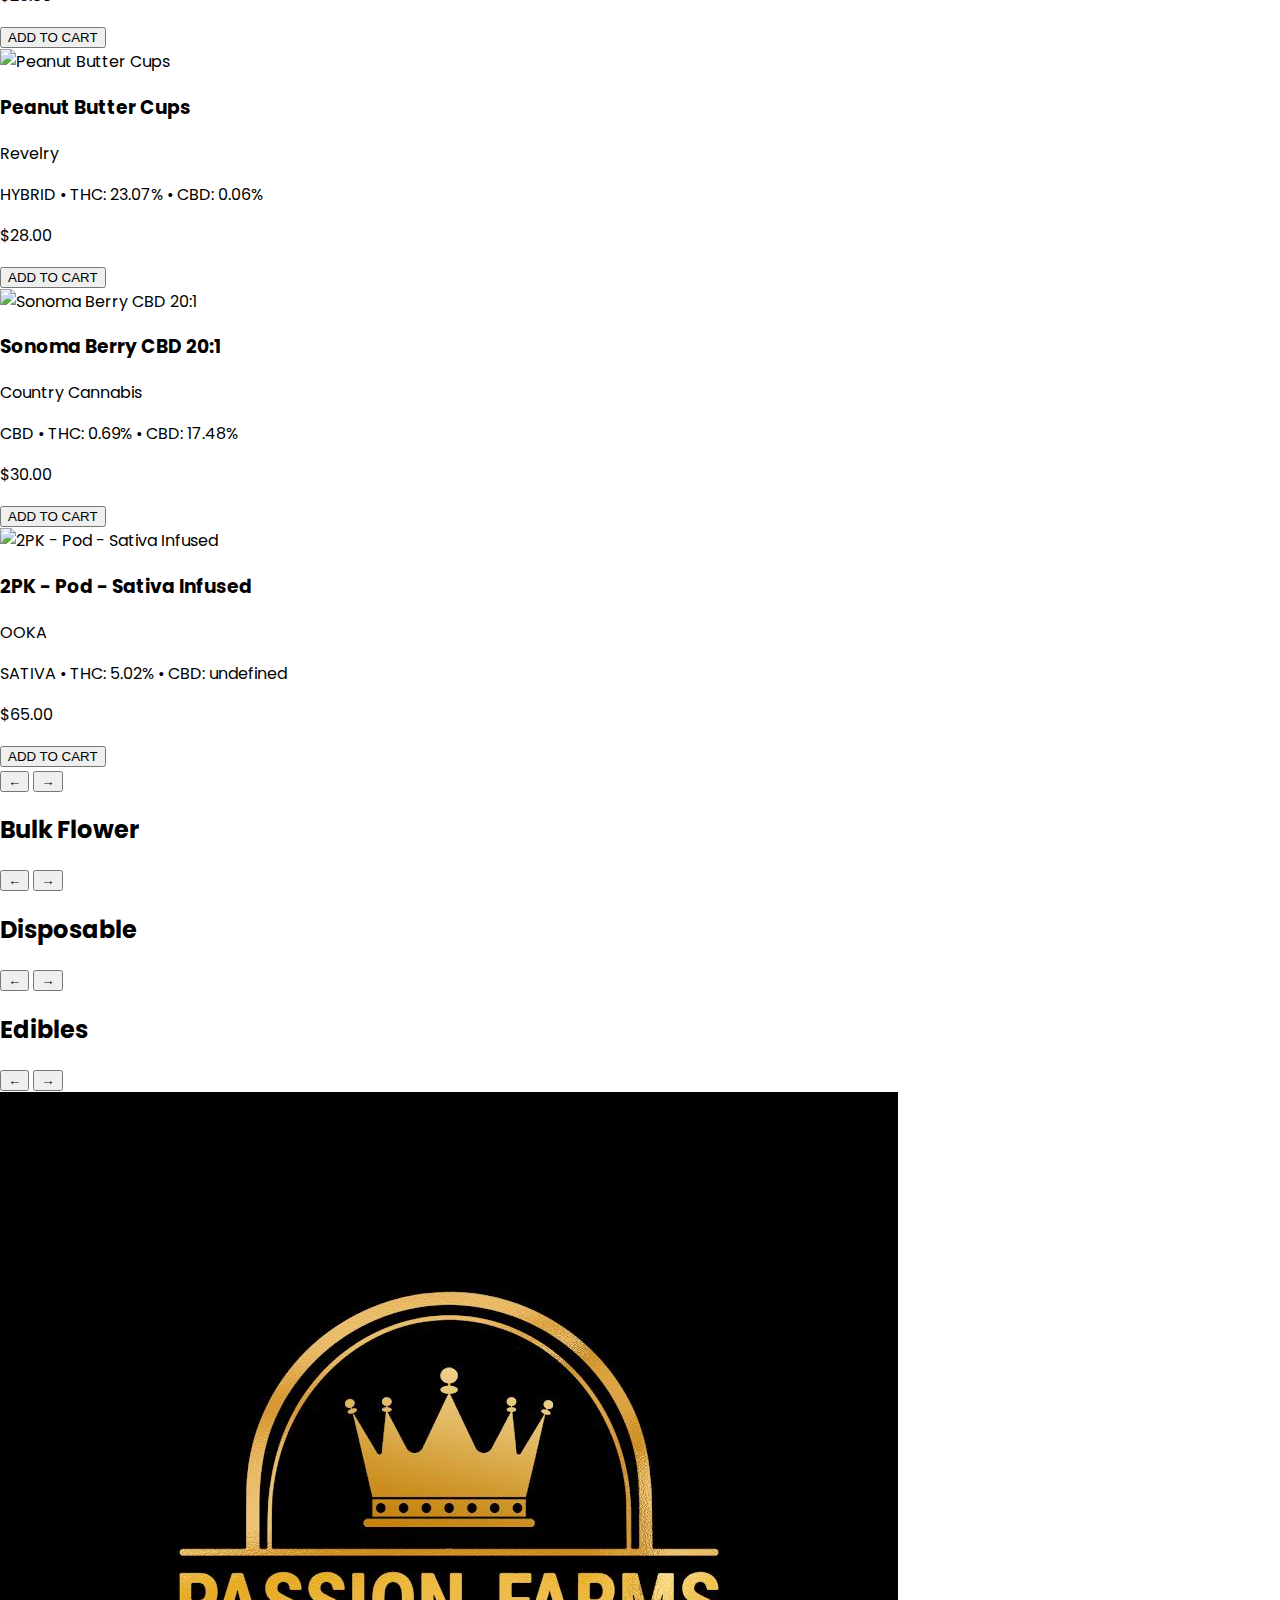
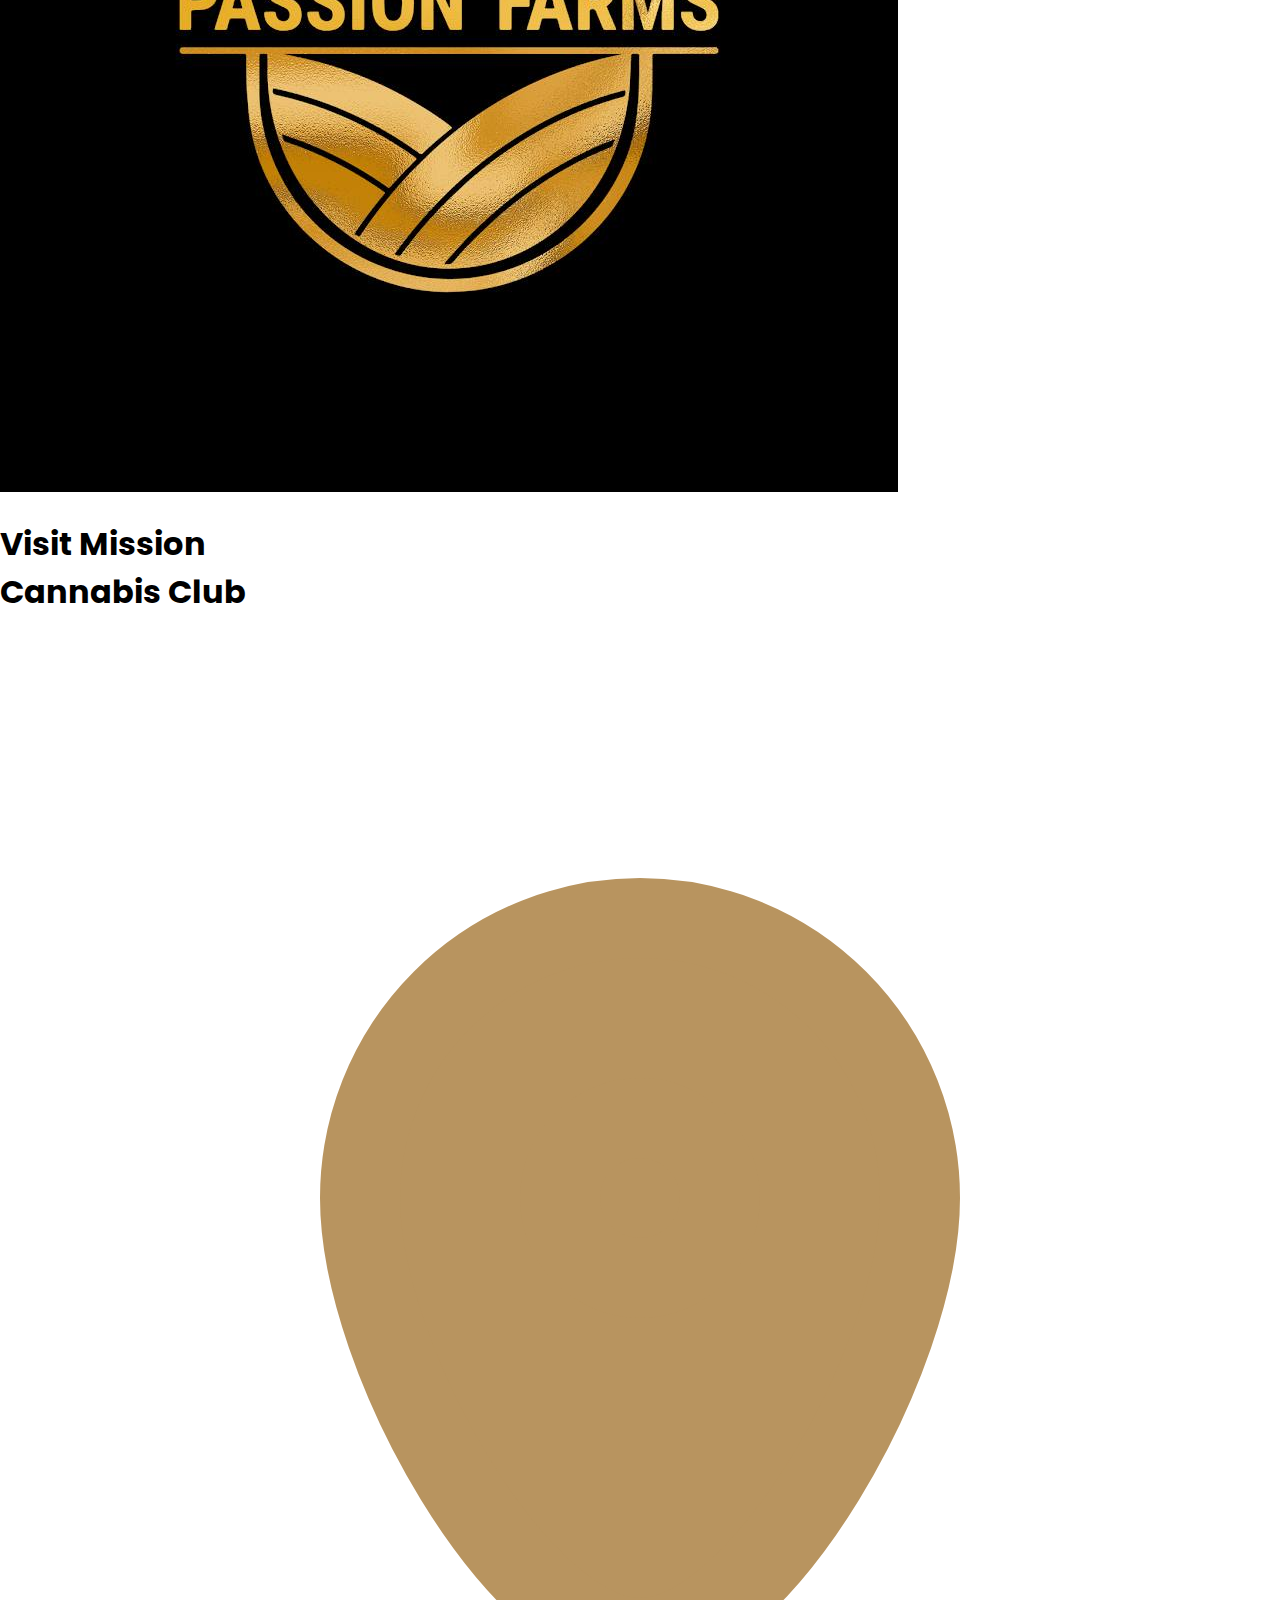
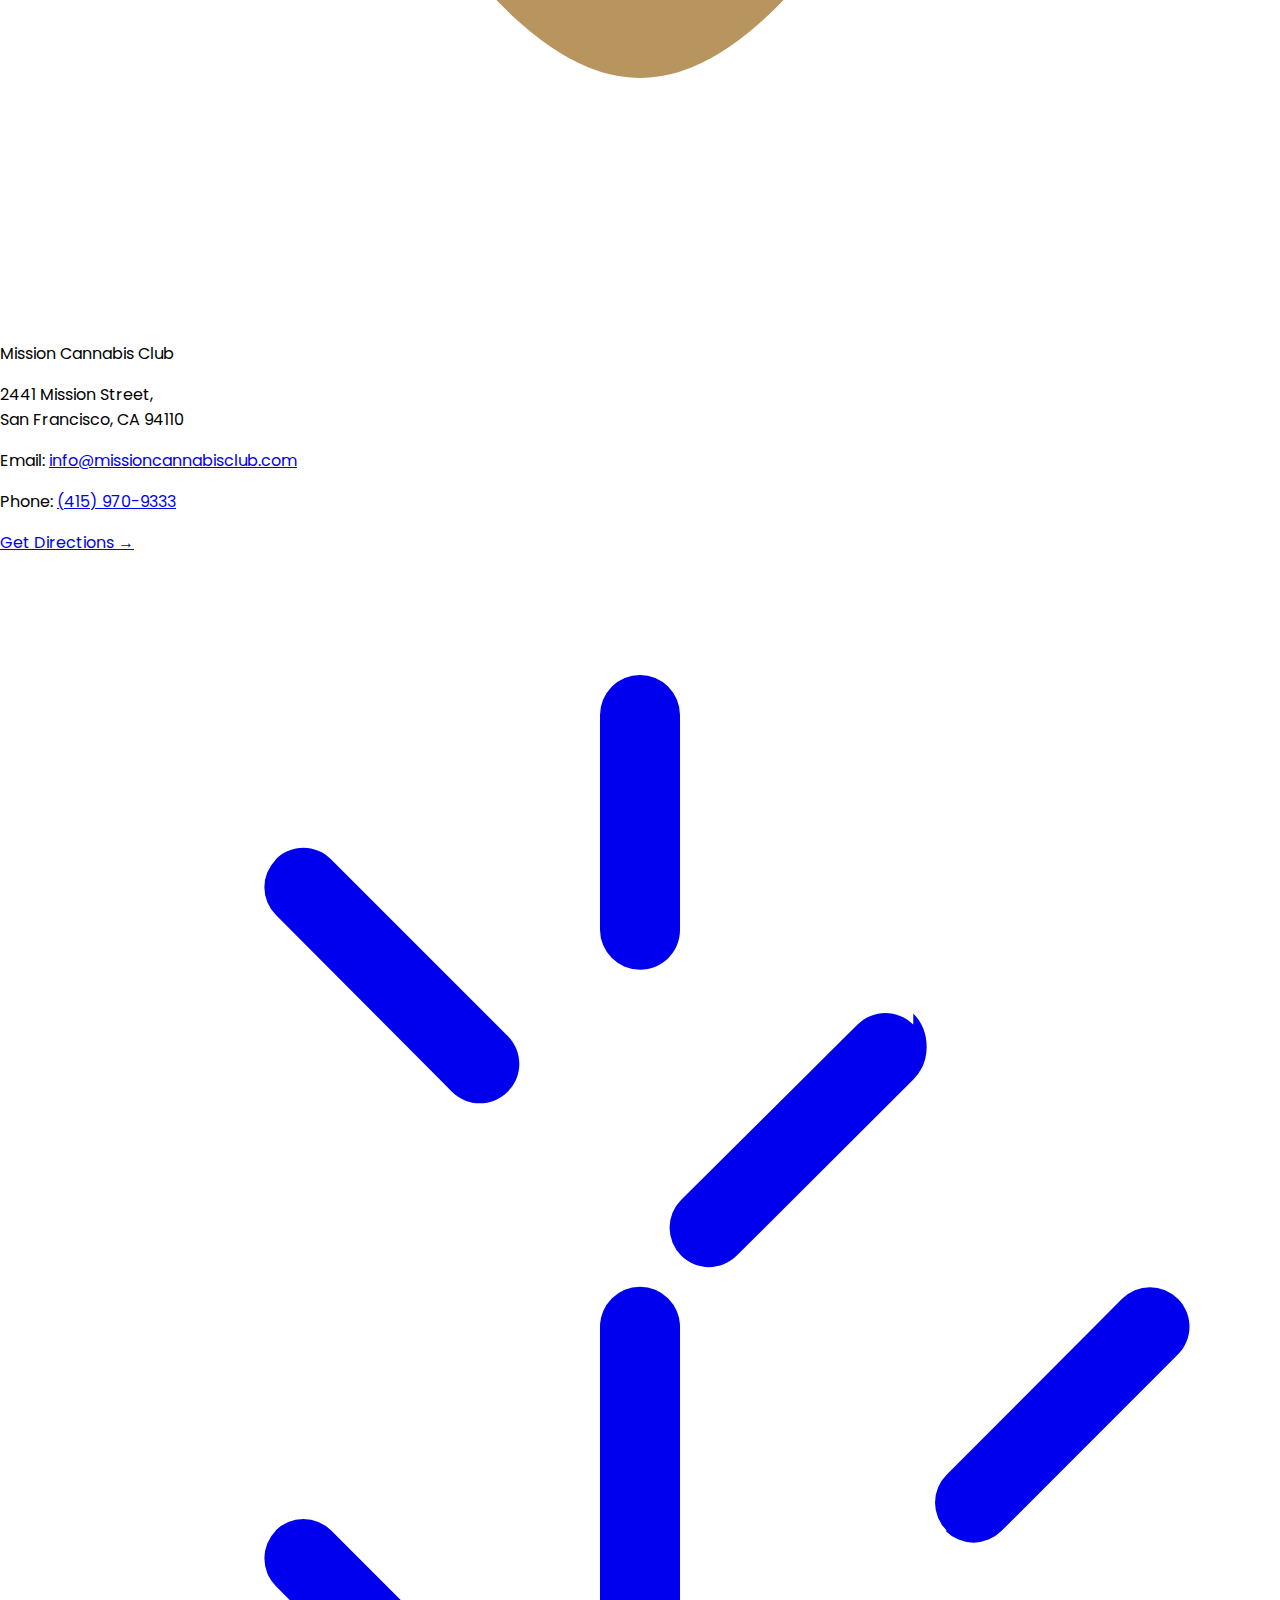
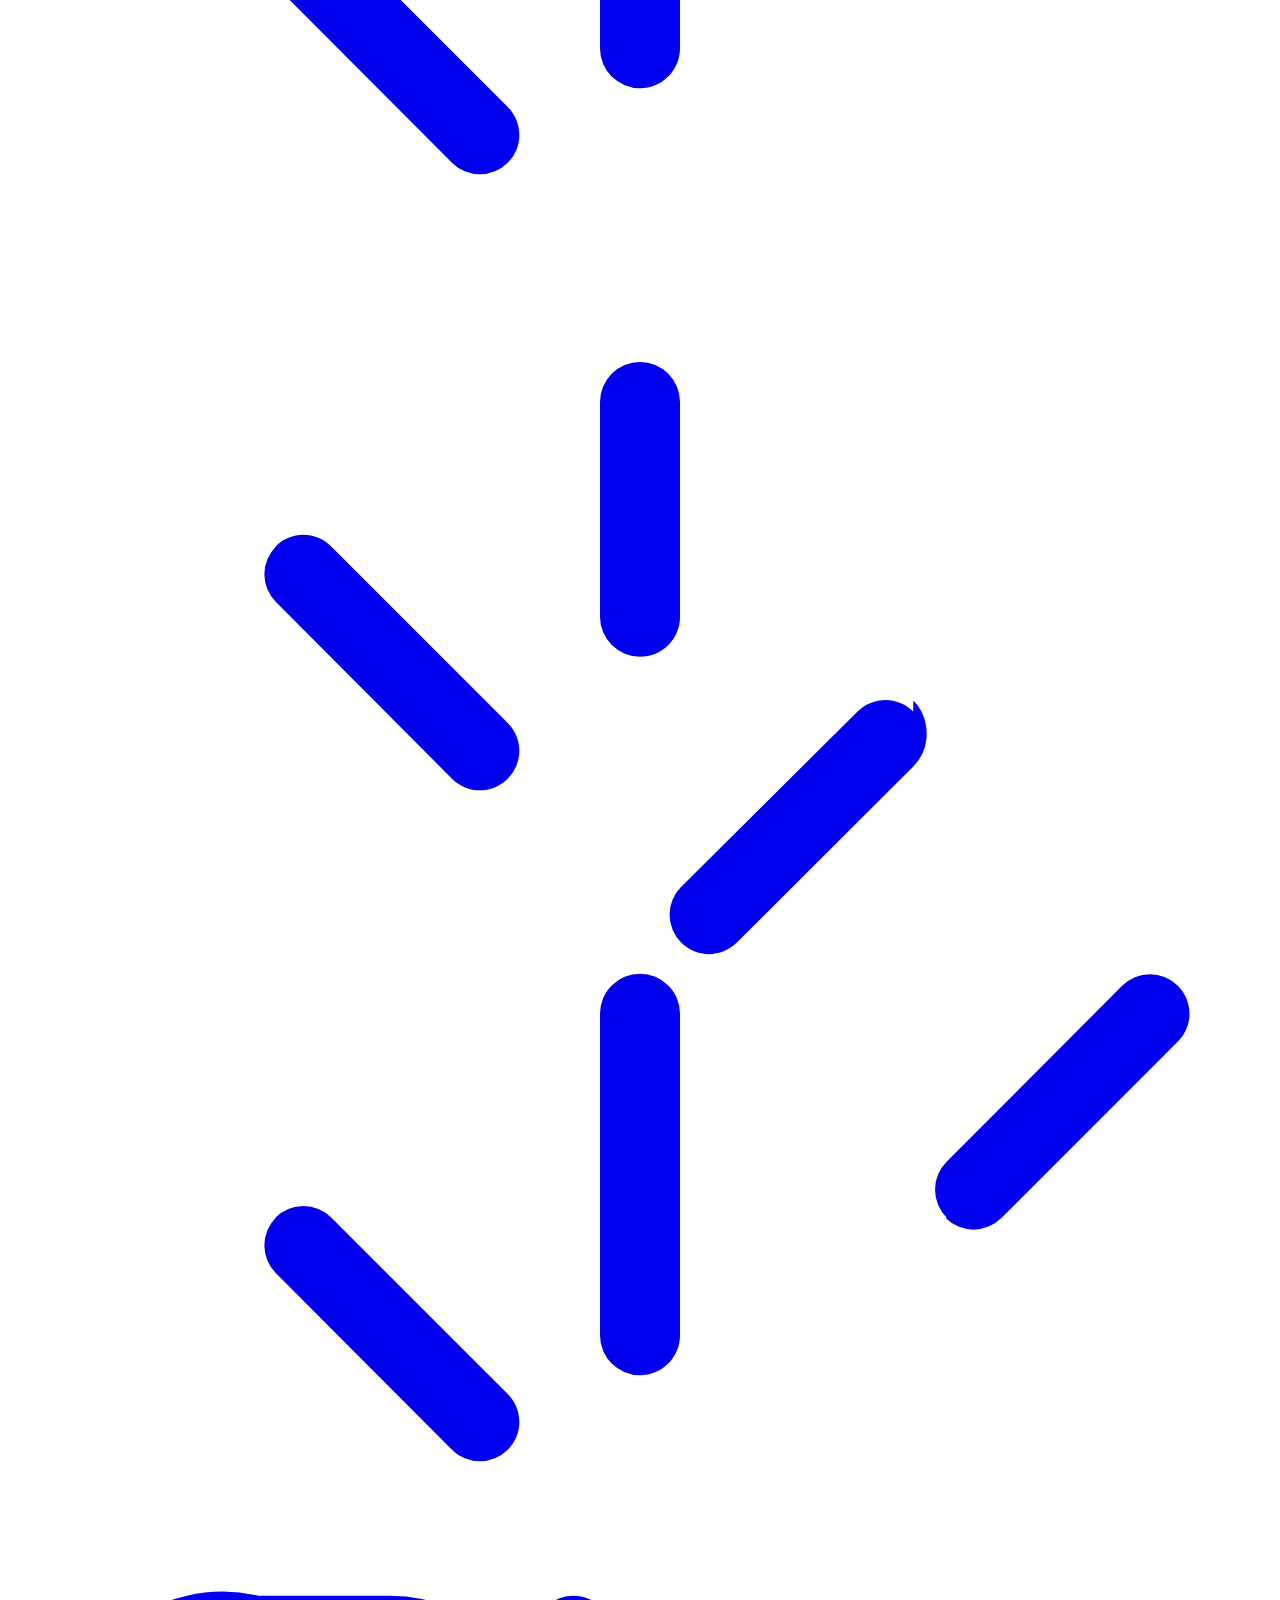
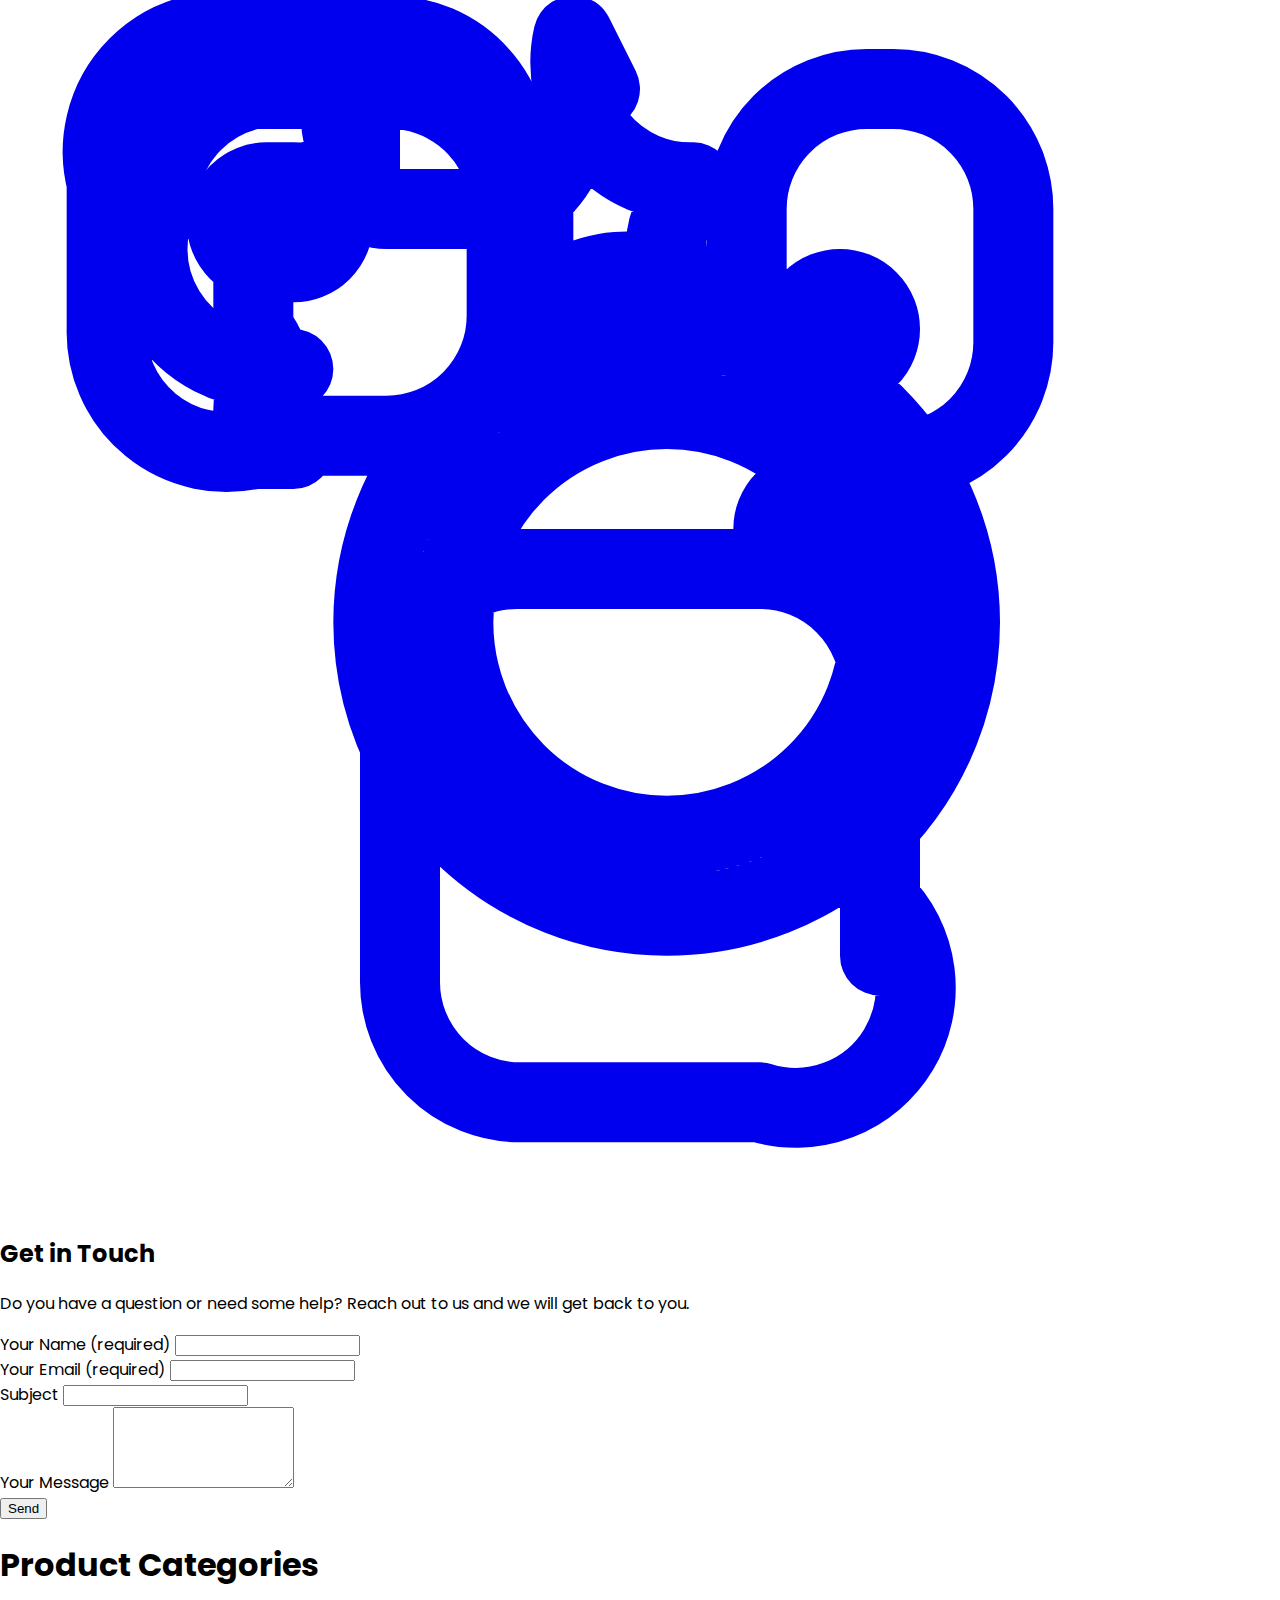
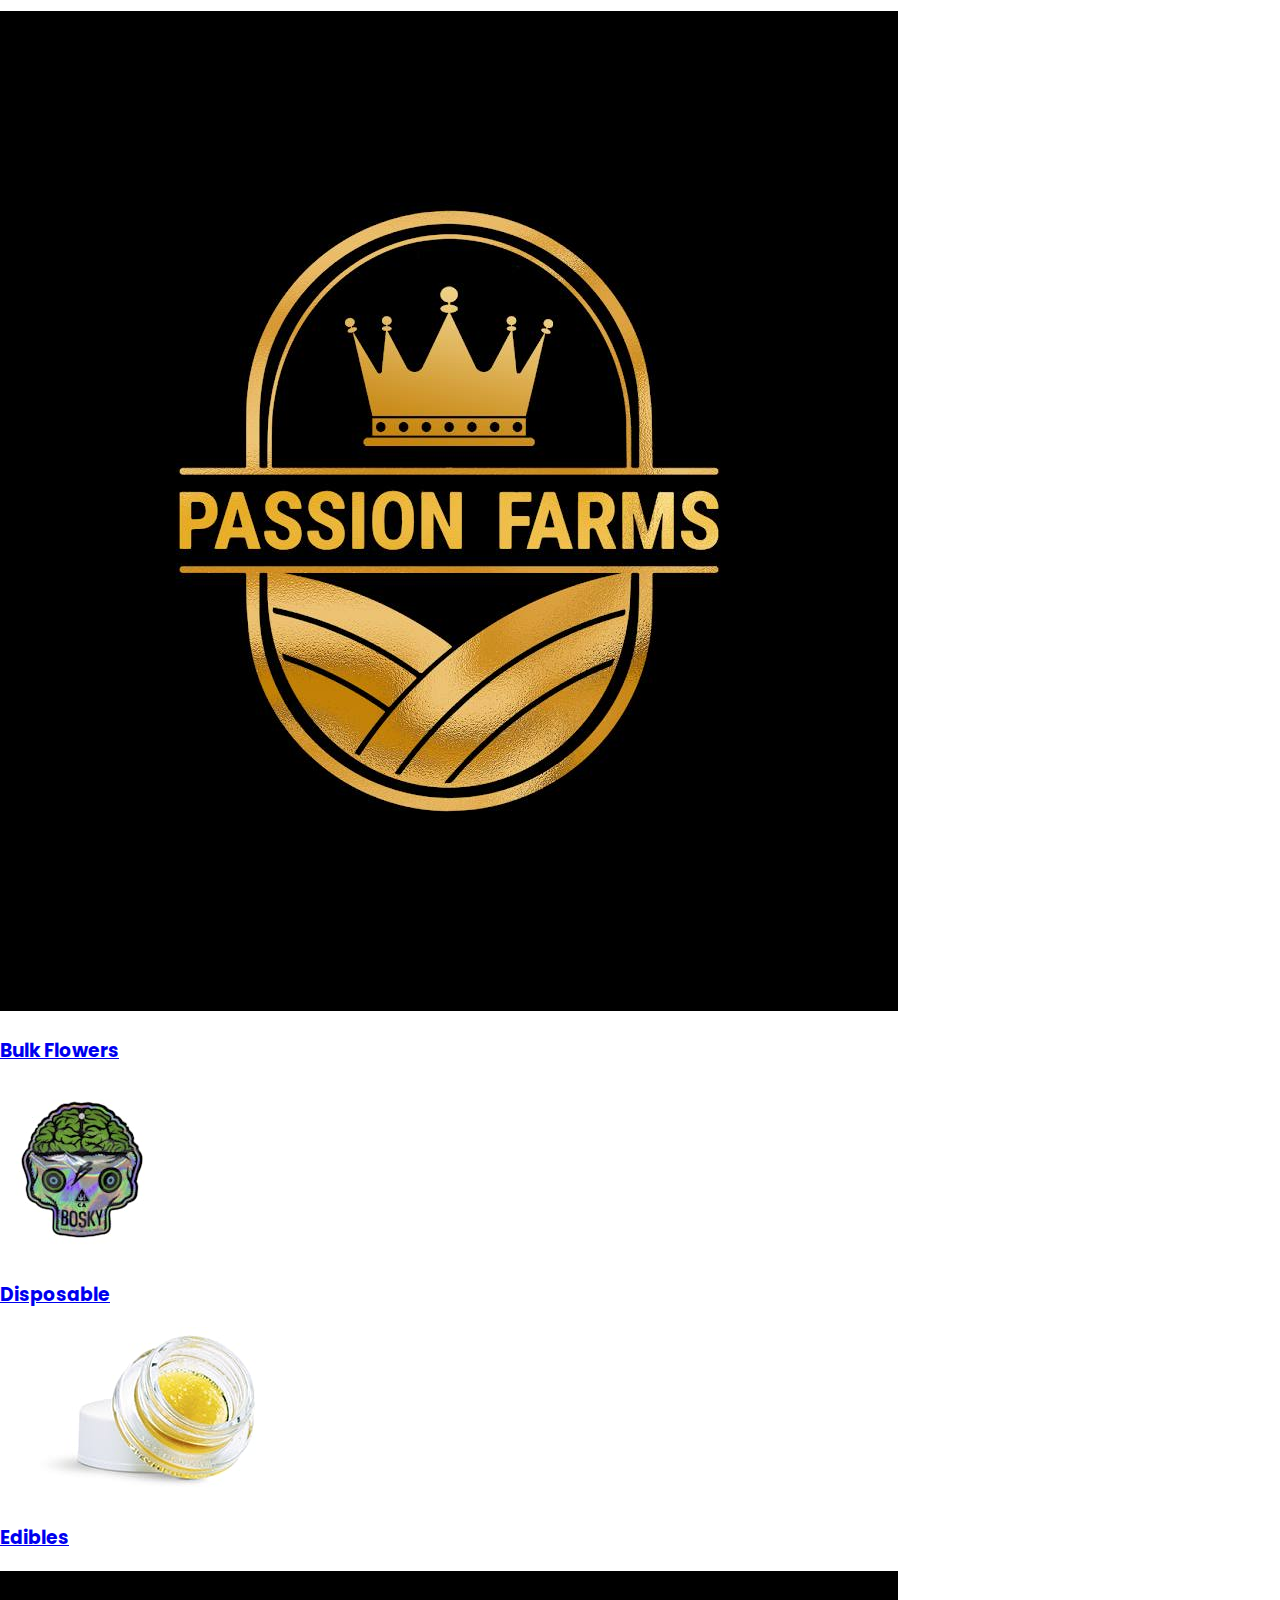
==== commit dd0355e5: "cart added" ====
--- a/indextest.html
+++ b/indextest.html
@@ -528,6 +528,96 @@
       });
     </script>
 
+    <!-----------------------PRODUCT CATEGORY1 SECTION -------------------- -->
+    <section class="bg-white p-6 relative">
+      <!-- Carousel Container -->
+      <div class="relative max-w-full overflow-hidden">
+        <h2 class="text-2xl font-bold mb-4">Bulk Flower</h2>
+        <div
+          id="carouselItems1"
+          class="flex transition-transform duration-500 ease-in-out"
+        >
+          <!-- Product Cards will be injected here from the JSON file -->
+        </div>
+      </div>
+
+      <!-- Navigation Buttons -->
+      <div class="absolute inset-0 flex justify-between items-center px-4">
+        <button
+          id="prevBtn1"
+          class="bg-gray-800 text-white p-2 rounded-lg focus:outline-none"
+        >
+          &#8592;
+        </button>
+        <button
+          id="nextBtn1"
+          class="bg-gray-800 text-white p-2 rounded-lg focus:outline-none"
+        >
+          &#8594;
+        </button>
+      </div>
+    </section>
+
+    <!-----------------------PRODUCT CATEGORY2 SECTION -------------------- -->
+    <section class="bg-white p-6 relative">
+      <!-- Carousel Container -->
+      <div class="relative max-w-full overflow-hidden">
+        <h2 class="text-2xl font-bold mb-4">Disposable</h2>
+        <div
+          id="carouselItems2"
+          class="flex transition-transform duration-500 ease-in-out"
+        >
+          <!-- Product Cards will be injected here from the JSON file -->
+        </div>
+      </div>
+
+      <!-- Navigation Buttons -->
+      <div class="absolute inset-0 flex justify-between items-center px-4">
+        <button
+          id="prevBtn2"
+          class="bg-gray-800 text-white p-2 rounded-lg focus:outline-none"
+        >
+          &#8592;
+        </button>
+        <button
+          id="nextBtn2"
+          class="bg-gray-800 text-white p-2 rounded-lg focus:outline-none"
+        >
+          &#8594;
+        </button>
+      </div>
+    </section>
+
+    <!-----------------------PRODUCT CATEGORY3 SECTION -------------------- -->
+    <section class="bg-white p-6 relative">
+      <!-- Carousel Container -->
+      <div class="relative max-w-full overflow-hidden">
+        <h2 class="text-2xl font-bold mb-4">Edibles</h2>
+        <div
+          id="carouselItems3"
+          class="flex transition-transform duration-500 ease-in-out"
+        >
+          <!-- Product Cards will be injected here from the JSON file -->
+        </div>
+      </div>
+
+      <!-- Navigation Buttons -->
+      <div class="absolute inset-0 flex justify-between items-center px-4">
+        <button
+          id="prevBtn3"
+          class="bg-gray-800 text-white p-2 rounded-lg focus:outline-none"
+        >
+          &#8592;
+        </button>
+        <button
+          id="nextBtn3"
+          class="bg-gray-800 text-white p-2 rounded-lg focus:outline-none"
+        >
+          &#8594;
+        </button>
+      </div>
+    </section>
+
     <!--------------------GET IN TOUCH  -------------------->
     <section class="min-h-screen p-8">
       <!-- Container for the whole layout -->
@@ -711,6 +801,125 @@
         </div>
       </div>
     </section>
+
+
+  <!-----------------------------CATEGORY SECTION  ------------------>
+  <section  class="bg-gray-100 p-8">
+    <!-- Carousel Container -->
+    <div class="relative max-w-full overflow-hidden">
+      <h1 class="font-mono font-bold text-4xl">Product Categories</h1>
+      <!-- Carousel Items -->
+      <div
+      id=""
+      class="flex transition-transform duration-500 ease-in-out"
+      >
+      <a href="./assets/pages/bulkFlower.html"  rel="noopener noreferrer">
+        <!-- Duplicate of the last item for infinite scroll effect -->
+        <div class="w-full md:w-1/5 flex-none p-4">
+          <div class="bg-white rounded-lg shadow-md p-6 text-center">
+            <img
+              src="./assets/images/logo.JPG"
+              alt="Tinctures"
+              class="mx-auto w-20 h-20 mb-4"
+            />
+            <h3 class="text-lg font-semibold">Bulk Flowers</h3>
+          </div>
+        </a>
+        </div>
+      <!-- Item 1 -->
+      <div class="w-full md:w-1/5 flex-none p-4">
+          <a href="./assets/pages/disposable.html"  rel="noopener noreferrer">
+          <div class="bg-white rounded-lg shadow-md p-6 text-center">
+            <img
+              src="./assets/images/bosky.jfif"
+              alt="Pre-Rolls"
+              class="mx-auto w-20 h-20 mb-4"
+            />
+            <h3 class="text-lg font-semibold">Disposable</h3>
+          </div>
+        </a>
+        </div>
+      <!-- Item 2 -->
+      <div class="w-full md:w-1/5 flex-none p-4">
+          <a href="./assets/pages/edibles.html"  rel="noopener noreferrer">
+          <div class="bg-white rounded-lg shadow-md p-6 text-center">
+            <img
+              src="./assets/images/concentrates-1.jfif"
+              alt="Vaporizers"
+              class="mx-auto w-20 h-20 mb-4"
+            />
+            <h3 class="text-lg font-semibold">Edibles</h3>
+          </div>
+        </a>
+        </div>
+
+        <!-- Item 3 -->
+        <!-- <div class="w-full md:w-1/5 flex-none p-4">
+          <div class="bg-white rounded-lg shadow-md p-6 text-center">
+            <img
+              src="./assets/images/edibles-1.jfif"
+              alt="Concentrates"
+              class="mx-auto w-20 h-20 mb-4"
+            />
+            <h3 class="text-lg font-semibold">Concentrates</h3>
+          </div>
+        </div> -->
+
+        <!-- Item 4 -->
+        <!-- <div class="w-full md:w-1/5 flex-none p-4">
+          <div class="bg-white rounded-lg shadow-md p-6 text-center">
+            <img
+              src="./assets/images/edibles-1.jfif"
+              alt="Edibles"
+              class="mx-auto w-20 h-20 mb-4"
+            />
+            <h3 class="text-lg font-semibold">Edibles</h3>
+          </div>
+        </div> -->
+
+        <!-- Item 5 -->
+        <!-- <div class="w-full md:w-1/5 flex-none p-4">
+          <div class="bg-white rounded-lg shadow-md p-6 text-center">
+            <img
+              src="./assets/images/logo.JPG"
+              alt="Tinctures"
+              class="mx-auto w-20 h-20 mb-4"
+            />
+            <h3 class="text-lg font-semibold">Tinctures</h3>
+          </div>
+        </div> -->
+
+        <!-- Duplicate of the first item for infinite scroll effect -->
+        <!-- <div class="w-full md:w-1/5 flex-none p-4">
+          <div class="bg-white rounded-lg shadow-md p-6 text-center">
+            <img
+              src="./assets/images/concentrates-1.jfif"
+              alt="Pre-Rolls"
+              class="mx-auto w-20 h-20 mb-4"
+            />
+            <h3 class="text-lg font-semibold">Pre-Rolls</h3>
+          </div>
+        </div> -->
+
+      
+      </div>
+    
+
+      <!-- Navigation Buttons (Arrows) -->
+      <!-- <button
+        id="prevBtn"
+        class="absolute left-0 top-1/2 transform -translate-y-1/2 bg-gray-800 text-white p-2 rounded-full focus:outline-none z-10"
+      >
+        &#8592;
+      </button>
+      <button
+        id="nextBtn"
+        class="absolute right-0 top-1/2 transform -translate-y-1/2 bg-gray-800 text-white p-2 rounded-full focus:outline-none z-10"
+      >
+        &#8594;
+      </button> -->
+    </div>
+  </section>
 
     <!-------------------GALLERY SECTION  ------------------>
     <!-- Image Gallery Section -->
